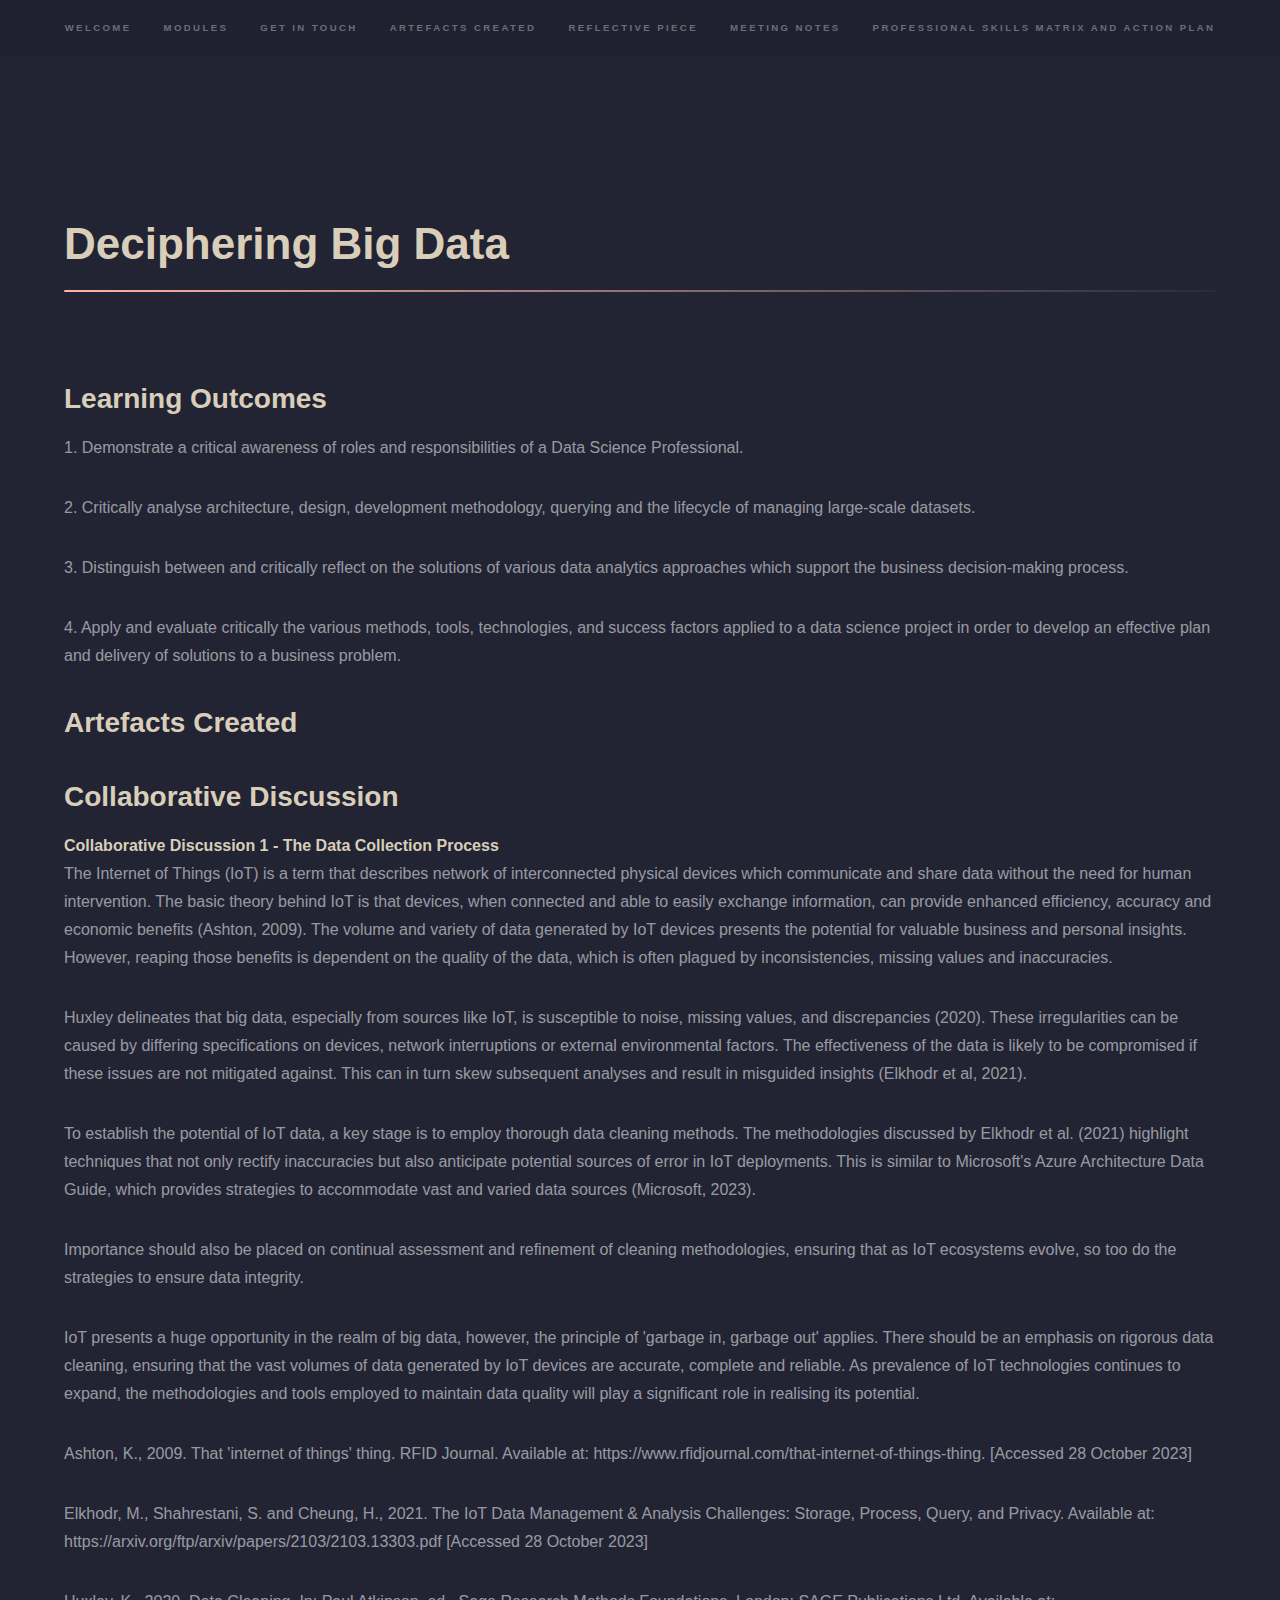
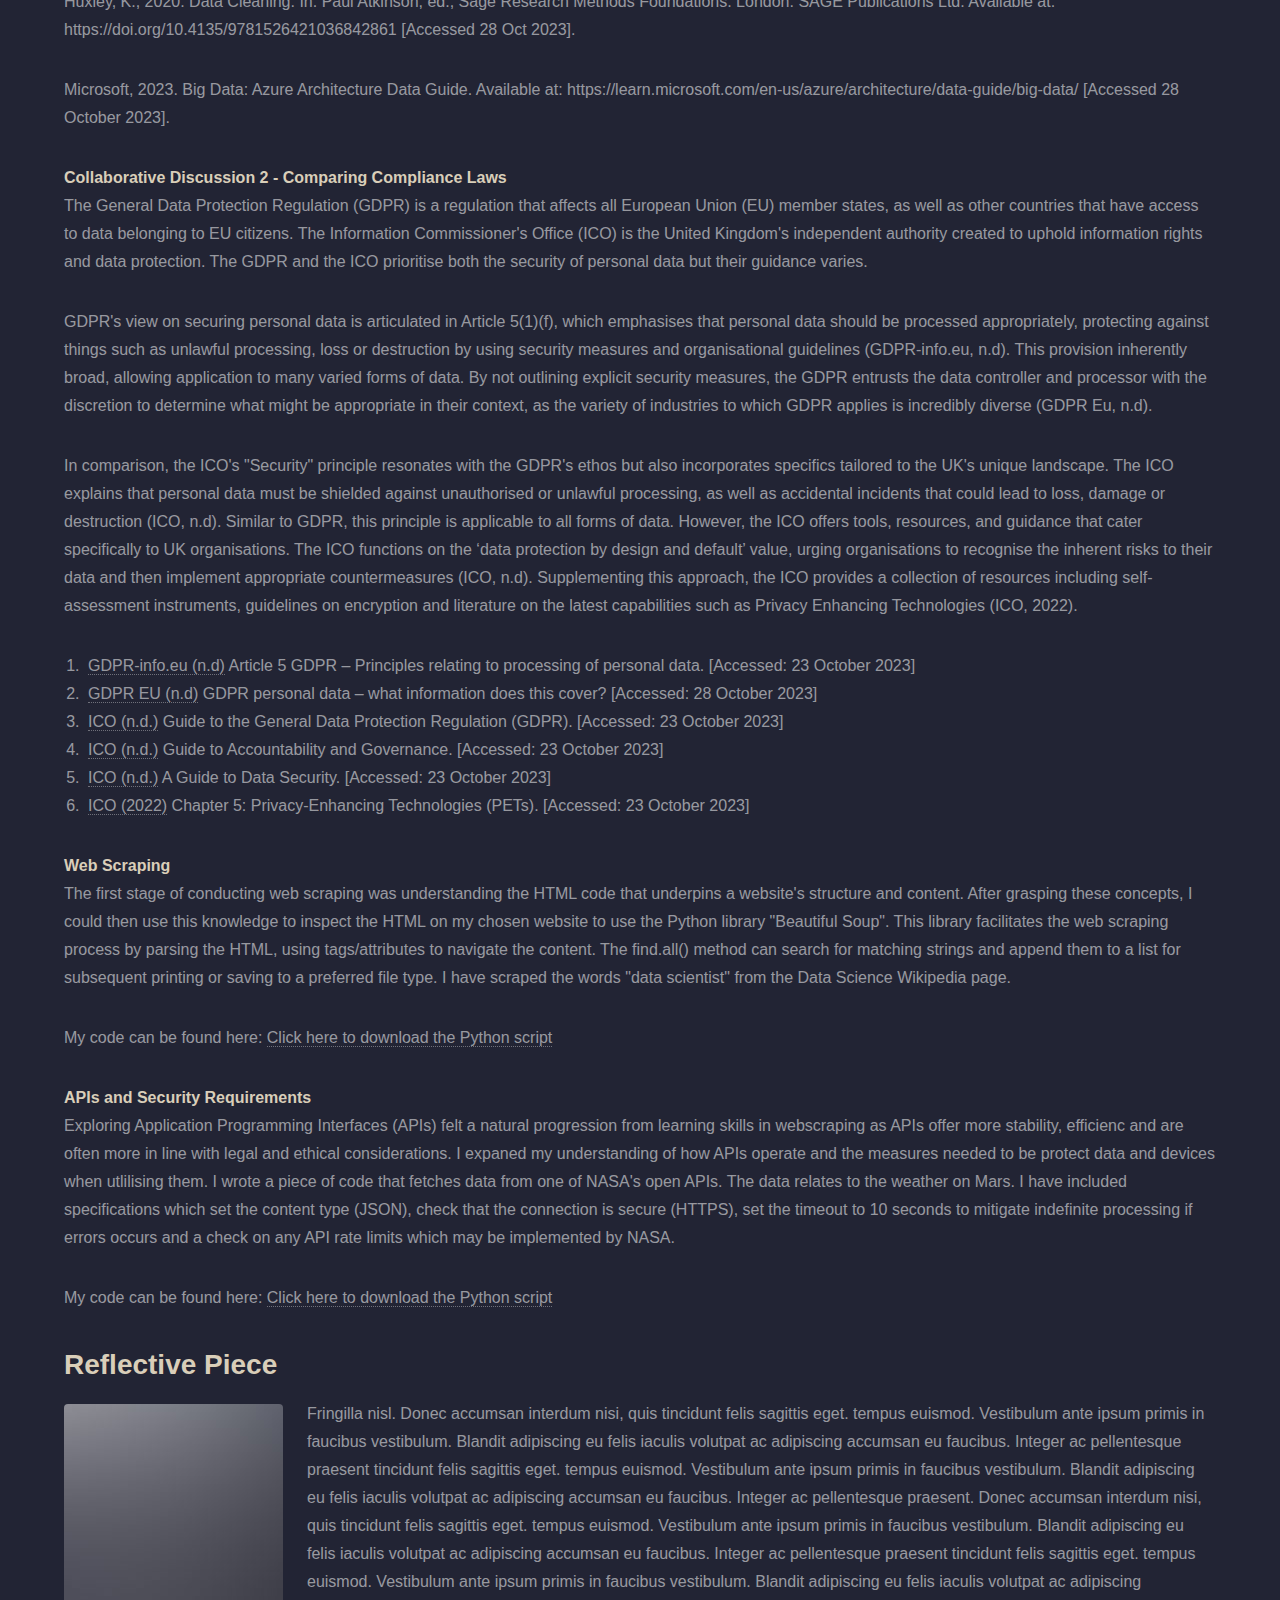
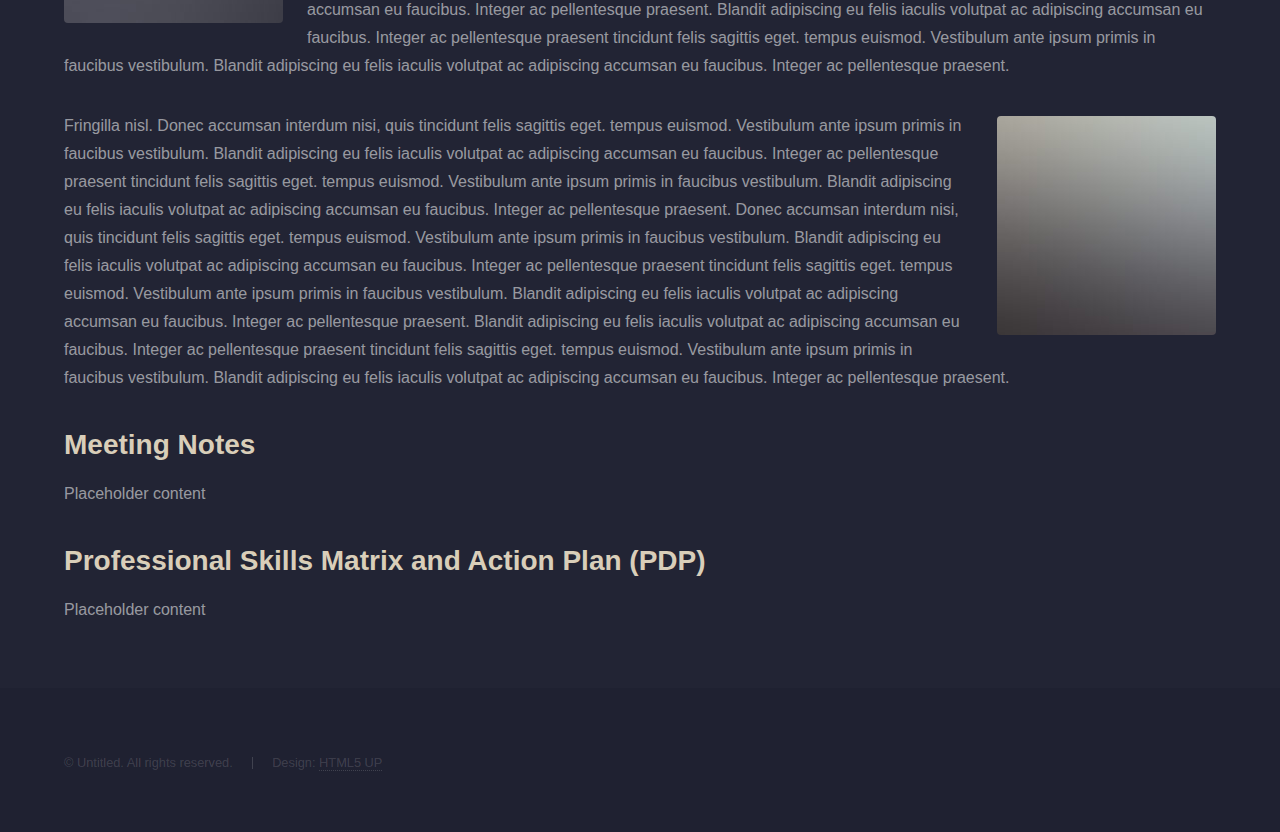
==== big_data.html @ d46609bc "Update big_data.html" ====
<!DOCTYPE HTML>
<html>
	<head>
		<title>Deciphering Big Data</title>
		<meta charset="utf-8" />
		<meta name="viewport" content="width=device-width, initial-scale=1, user-scalable=no" />
		<link rel="stylesheet" href="assets/css/main.css" />
		<noscript><link rel="stylesheet" href="assets/css/noscript.css" /></noscript>
	</head>
	<body class="is-preload">

		<!-- Header -->
			<header id="header">
				<a href="index.html" class="title">Lucy Ringwood</a>
				<nav>
					<ul>
						<li><a href="index.html">Home</a></li>
						<li><a href="big_data.html" class="active">Deciphering Big Data</a></li>
						
					</ul>
				</nav>
			</header>
		
		<!-- Sidebar -->
			<section id="sidebar">
				<div class="inner">
					<nav>
						<ul>
							<li><a href="index.html">Welcome</a></li>
							<li><a href="index.html#one">Modules</a></li>
							<li><a href="index.html#three">Get in touch</a></li>
                           				<li><a href="#artefacts">Artefacts Created</a></li>
                            				<li><a href="#reflection">Reflective Piece</a></li>
                            				<li><a href="#meetings">Meeting Notes</a></li>
                            				<li><a href="#skills_matrix">Professional Skills Matrix and Action Plan</a></li>
						</ul>
					</nav>
				</div>
			</section>

		<!-- Wrapper -->
			<div id="wrapper">

				<!-- Main -->
					<section id="main" class="wrapper">
						<div class="inner">
							<h1 class="major">Deciphering Big Data</h1>
							<img src="data_pro.jpg" alt="" data-position="center center" />
							<h2> Learning Outcomes </h2>
							<p> 1. Demonstrate a critical awareness of roles and responsibilities of a Data Science Professional.</p>
							<p> 2. Critically analyse architecture, design, development methodology, querying and the lifecycle of managing large-scale datasets.</p>
							<p> 3. Distinguish between and critically reflect on the solutions of various data analytics approaches which support the business decision-making process.</p>
							<p> 4. Apply and evaluate critically the various methods, tools, technologies, and success factors applied to a data science project in order to develop an effective plan and delivery of solutions to a business problem.</p>
							
                            <!-- Artefacts Created -->
                            <section id="artefacts">
                                <h2 class="major">Artefacts Created</h2>
                                <p></p>
                            </section>

                            <!-- Collaborative Discussion -->
                            <section id="discussion">
                                <h2 class="major">Collaborative Discussion</h2>
                                <b class="major">Collaborative Discussion 1 - The Data Collection Process</b>
				<p> The Internet of Things (IoT) is a term that describes network of interconnected physical devices which communicate and share data without the need for human intervention. The basic theory behind IoT is that devices, when connected and able to easily exchange information, can provide enhanced efficiency, accuracy and economic benefits (Ashton, 2009). The volume and variety of data generated by IoT devices presents the potential for valuable business and personal insights. However, reaping those benefits is dependent on the quality of the data, which is often plagued by inconsistencies, missing values and inaccuracies. </p>

<p> Huxley delineates that big data, especially from sources like IoT, is susceptible to noise, missing values, and discrepancies (2020). These irregularities can be caused by differing specifications on devices, network interruptions or external environmental factors. The effectiveness of the data is likely to be compromised if these issues are not mitigated against. This can in turn skew subsequent analyses and result in misguided insights (Elkhodr et al, 2021). </p>

<p> To establish the potential of IoT data, a key stage is to employ thorough data cleaning methods. The methodologies discussed by Elkhodr et al. (2021) highlight techniques that not only rectify inaccuracies but also anticipate potential sources of error in IoT deployments. This is similar to Microsoft's Azure Architecture Data Guide, which provides strategies to accommodate vast and varied data sources (Microsoft, 2023). </p>

<p> Importance should also be placed on continual assessment and refinement of cleaning methodologies, ensuring that as IoT ecosystems evolve, so too do the strategies to ensure data integrity. </p>

<p> IoT presents a huge opportunity in the realm of big data, however, the principle of 'garbage in, garbage out' applies. There should be an emphasis on rigorous data cleaning, ensuring that the vast volumes of data generated by IoT devices are accurate, complete and reliable. As prevalence of IoT technologies continues to expand, the methodologies and tools employed to maintain data quality will play a significant role in realising its potential. </p>
<p> Ashton, K., 2009. That 'internet of things' thing. RFID Journal. Available at: https://www.rfidjournal.com/that-internet-of-things-thing. [Accessed 28 October 2023] </p>

<p> Elkhodr, M., Shahrestani, S. and Cheung, H., 2021. The IoT Data Management & Analysis Challenges: Storage, Process, Query, and Privacy. Available at: https://arxiv.org/ftp/arxiv/papers/2103/2103.13303.pdf  [Accessed 28 October 2023] </p>

<p> Huxley, K., 2020. Data Cleaning. In: Paul Atkinson, ed., Sage Research Methods Foundations. London: SAGE Publications Ltd. Available at: https://doi.org/10.4135/9781526421036842861 [Accessed 28 Oct 2023]. </p>

<p> Microsoft, 2023. Big Data: Azure Architecture Data Guide. Available at: https://learn.microsoft.com/en-us/azure/architecture/data-guide/big-data/  [Accessed 28 October 2023]. </p>


				    	
				<b class="major">Collaborative Discussion 2 - Comparing Compliance Laws</b>   
				    <p> The General Data Protection Regulation (GDPR) is a regulation that affects all European Union (EU) member states, as well as other countries that have access to data belonging to EU citizens. The Information Commissioner's Office (ICO) is the United Kingdom's independent authority created to uphold information rights and data protection. The GDPR and the ICO prioritise both the security of personal data but their guidance varies. </p>
					<p> GDPR's view on securing personal data is articulated in Article 5(1)(f), which emphasises that personal data should be processed appropriately, protecting against things such as unlawful processing, loss or destruction by using security measures and organisational guidelines (GDPR-info.eu, n.d). This provision inherently broad, allowing application to many varied forms of data. By not outlining explicit security measures, the GDPR entrusts the data controller and processor with the discretion to determine what might be appropriate in their context, as the variety of industries to which GDPR applies is incredibly diverse (GDPR Eu, n.d). </p>
					<p> In comparison, the ICO's "Security" principle resonates with the GDPR's ethos but also incorporates specifics tailored to the UK's unique landscape. The ICO explains that personal data must be shielded against unauthorised or unlawful processing, as well as accidental incidents that could lead to loss, damage or destruction (ICO, n.d). Similar to GDPR, this principle is applicable to all forms of data. However, the ICO offers tools, resources, and guidance that cater specifically to UK organisations. The ICO functions on the ‘data protection by design and default’ value, urging organisations to recognise the inherent risks to their data and then implement appropriate countermeasures (ICO, n.d). Supplementing this approach, the ICO provides a collection of resources including self-assessment instruments, guidelines on encryption and literature on the latest capabilities such as Privacy Enhancing Technologies (ICO, 2022). </p>

<ol>
    <li><a href="https://gdpr-info.eu/art-5-gdpr/" target="_blank">GDPR-info.eu (n.d)</a> Article 5 GDPR – Principles relating to processing of personal data. [Accessed: 23 October 2023]</li>
    <li><a href="https://www.gdpreu.org/the-regulation/key-concepts/personal-data/" target="_blank">GDPR EU (n.d)</a> GDPR personal data – what information does this cover? [Accessed: 28 October 2023]</li>
    <li><a href="https://ico.org.uk/for-organisations/guide-to-data-protection/guide-to-the-general-data-protection-regulation-gdpr/" target="_blank">ICO (n.d.)</a> Guide to the General Data Protection Regulation (GDPR). [Accessed: 23 October 2023]</li>
    <li><a href="https://ico.org.uk/for-organisations/uk-gdpr-guidance-and-resources/accountability-and-governance/guide-to-accountability-and-governance/" target="_blank">ICO (n.d.)</a> Guide to Accountability and Governance. [Accessed: 23 October 2023]</li>
    <li><a href="https://ico.org.uk/for-organisations/uk-gdpr-guidance-and-resources/security/a-guide-to-data-security/" target="_blank">ICO (n.d.)</a> A Guide to Data Security. [Accessed: 23 October 2023]</li>
    <li><a href="https://ico.org.uk/media/about-the-ico/consultations/4021464/chapter-5-anonymisation-pets.pdf" target="_blank">ICO (2022)</a> Chapter 5: Privacy-Enhancing Technologies (PETs). [Accessed: 23 October 2023]</li>
</ol>

				<b class="major">Web Scraping</b>   
				    <p> The first stage of conducting web scraping was understanding the HTML code that underpins a website's structure and content. After grasping these concepts, I could then use this knowledge to inspect the HTML on my chosen website to use the Python library "Beautiful Soup". This library facilitates the  web scraping process by parsing the HTML, using tags/attributes to navigate the content. The find.all() method can search for matching strings and append them to a list for subsequent printing or saving to a preferred file type. I have scraped the words "data scientist" from the Data Science Wikipedia page.    </p>
                            	<p> My code can be found here: <a href="Web Scraping-Data Scientist.py" download>Click here to download the Python script</a> </p>	
				    
				    
				<b class="major">APIs and Security Requirements</b>   
				    <p> Exploring Application Programming Interfaces (APIs) felt a natural progression from learning skills in webscraping as APIs offer more stability, efficienc and are often more in line with legal and ethical considerations. I expaned my understanding of how APIs operate and the measures needed to be protect data and devices when utlilising them. I wrote a piece of code that fetches data from one of NASA's open APIs. The data relates to the weather on Mars. I have included specifications which set the content type (JSON), check that the connection is secure (HTTPS), set the timeout to 10 seconds to mitigate indefinite processing if errors occurs and a check on any API rate limits which may be implemented by NASA.  </p>
                            	<p> My code can be found here: <a href="NASA API.py" download>Click here to download the Python script</a> </p>	

			
			    </section>

                            <!-- Reflective Piece -->
                            <section id="reflection">
                                <h2 class="major">Reflective Piece</h2>
					<p><span class="image left"><img src="images/pic05.jpg" alt="" /></span>Fringilla nisl. Donec accumsan interdum nisi, quis tincidunt felis sagittis eget. tempus euismod. Vestibulum ante ipsum primis in faucibus vestibulum. Blandit adipiscing eu felis iaculis volutpat ac adipiscing accumsan eu faucibus. Integer ac pellentesque praesent tincidunt felis sagittis eget. tempus euismod. Vestibulum ante ipsum primis in faucibus vestibulum. Blandit adipiscing eu felis iaculis volutpat ac adipiscing accumsan eu faucibus. Integer ac pellentesque praesent. Donec accumsan interdum nisi, quis tincidunt felis sagittis eget. tempus euismod. Vestibulum ante ipsum primis in faucibus vestibulum. Blandit adipiscing eu felis iaculis volutpat ac adipiscing accumsan eu faucibus. Integer ac pellentesque praesent tincidunt felis sagittis eget. tempus euismod. Vestibulum ante ipsum primis in faucibus vestibulum. Blandit adipiscing eu felis iaculis volutpat ac adipiscing accumsan eu faucibus. Integer ac pellentesque praesent. Blandit adipiscing eu felis iaculis volutpat ac adipiscing accumsan eu faucibus. Integer ac pellentesque praesent tincidunt felis sagittis eget. tempus euismod. Vestibulum ante ipsum primis in faucibus vestibulum. Blandit adipiscing eu felis iaculis volutpat ac adipiscing accumsan eu faucibus. Integer ac pellentesque praesent.</p>
					<p><span class="image right"><img src="images/pic06.jpg" alt="" /></span>Fringilla nisl. Donec accumsan interdum nisi, quis tincidunt felis sagittis eget. tempus euismod. Vestibulum ante ipsum primis in faucibus vestibulum. Blandit adipiscing eu felis iaculis volutpat ac adipiscing accumsan eu faucibus. Integer ac pellentesque praesent tincidunt felis sagittis eget. tempus euismod. Vestibulum ante ipsum primis in faucibus vestibulum. Blandit adipiscing eu felis iaculis volutpat ac adipiscing accumsan eu faucibus. Integer ac pellentesque praesent. Donec accumsan interdum nisi, quis tincidunt felis sagittis eget. tempus euismod. Vestibulum ante ipsum primis in faucibus vestibulum. Blandit adipiscing eu felis iaculis volutpat ac adipiscing accumsan eu faucibus. Integer ac pellentesque praesent tincidunt felis sagittis eget. tempus euismod. Vestibulum ante ipsum primis in faucibus vestibulum. Blandit adipiscing eu felis iaculis volutpat ac adipiscing accumsan eu faucibus. Integer ac pellentesque praesent. Blandit adipiscing eu felis iaculis volutpat ac adipiscing accumsan eu faucibus. Integer ac pellentesque praesent tincidunt felis sagittis eget. tempus euismod. Vestibulum ante ipsum primis in faucibus vestibulum. Blandit adipiscing eu felis iaculis volutpat ac adipiscing accumsan eu faucibus. Integer ac pellentesque praesent.</p>
                            </section>

                            <!-- Meeting Notes -->
                            <section id="meetings">
                                <h2 class="major">Meeting Notes</h2>
                               <p>Placeholder content</p>
                            </section>

                            <!-- Professional Skills Matrix and Action Plan (PDP) -->
                            <section id="skills_matrix">
                                <h2 class="major">Professional Skills Matrix and Action Plan (PDP)</h2>
                                <p>Placeholder content</p>
                            </section>
                            
						</div>
					</section>
			</div>

		<!-- Footer -->
			<footer id="footer" class="wrapper alt">
				<div class="inner">
					<ul class="menu">
						<li>&copy; Untitled. All rights reserved.</li><li>Design: <a href="http://html5up.net">HTML5 UP</a></li>
					</ul>
				</div>
			</footer>

		<!-- Scripts -->
			<script src="assets/js/jquery.min.js"></script>
			<script src="assets/js/jquery.scrollex.min.js"></script>
			<script src="assets/js/jquery.scrolly.min.js"></script>
			<script src="assets/js/browser.min.js"></script>
			<script src="assets/js/breakpoints.min.js"></script>
			<script src="assets/js/util.js"></script>
			<script src="assets/js/main.js"></script>

	</body>
</html>
---- assets/css/main.css ----
@import url(fontawesome-all.min.css);

/*
	Hyperspace by HTML5 UP
	html5up.net | @ajlkn
	Free for personal and commercial use under the CCA 3.0 license (html5up.net/license)
*/

html, body, div, span, applet, object,
iframe, h1, h2, h3, h4, h5, h6, p, blockquote,
pre, a, abbr, acronym, address, big, cite,
code, del, dfn, em, img, ins, kbd, q, s, samp,
small, strike, strong, sub, sup, tt, var, b,
u, i, center, dl, dt, dd, ol, ul, li, fieldset,
form, label, legend, table, caption, tbody,
tfoot, thead, tr, th, td, article, aside,
canvas, details, embed, figure, figcaption,
footer, header, hgroup, menu, nav, output, ruby,
section, summary, time, mark, audio, video {
	margin: 0;
	padding: 0;
	border: 0;
	font-size: 100%;
	font: inherit;
	vertical-align: baseline;}

article, aside, details, figcaption, figure,
footer, header, hgroup, menu, nav, section {
	display: block;}

body {
	line-height: 1;
}

ol, ul {
	list-style: none;
}

blockquote, q {
	quotes: none;
}

	blockquote:before, blockquote:after, q:before, q:after {
		content: '';
		content: none;
	}

table {
	border-collapse: collapse;
	border-spacing: 0;
}

body {
	-webkit-text-size-adjust: none;
}

mark {
	background-color: transparent;
	color: inherit;
}

input::-moz-focus-inner {
	border: 0;
	padding: 0;
}

input, select, textarea {
	-moz-appearance: none;
	-webkit-appearance: none;
	-ms-appearance: none;
	appearance: none;
}

/* Basic */

	@-ms-viewport {
		width: device-width;
	}

	body {
		-ms-overflow-style: scrollbar;
	}

	@media screen and (max-width: 480px) {

		html, body {
			min-width: 320px;
		}

	}

	html {
		box-sizing: border-box;
	}

	*, *:before, *:after {
		box-sizing: inherit;
	}

	body {
		background: #222434;
	}

		body.is-preload *, body.is-preload *:before, body.is-preload *:after {
			-moz-animation: none !important;
			-webkit-animation: none !important;
			-ms-animation: none !important;
			animation: none !important;
			-moz-transition: none !important;
			-webkit-transition: none !important;
			-ms-transition: none !important;
			transition: none !important;
		}

/* Type */

	body, input, select, textarea {
		color: rgba(255, 255, 255, 0.55);
		font-family: Arial, Helvetica, sans-serif;
		font-size: 16.5pt;
		font-weight: normal;
		line-height: 1.75;
	}

		@media screen and (max-width: 1680px) {

			body, input, select, textarea {
				font-size: 13pt;
			}

		}

		@media screen and (max-width: 1280px) {

			body, input, select, textarea {
				font-size: 12pt;
			}

		}

		@media screen and (max-width: 360px) {

			body, input, select, textarea {
				font-size: 11pt;
			}

		}

	a {
		-moz-transition: color 0.2s ease, border-bottom-color 0.2s ease;
		-webkit-transition: color 0.2s ease, border-bottom-color 0.2s ease;
		-ms-transition: color 0.2s ease, border-bottom-color 0.2s ease;
		transition: color 0.2s ease, border-bottom-color 0.2s ease;
		border-bottom: dotted 1px rgba(255, 255, 255, 0.35);
		color: inherit;
		text-decoration: none;
	}

		a:hover {
			border-bottom-color: transparent;
			color: #d9ceb9;
		}

	strong, b {
		color: #d9ceb9;
		font-weight: bold;
	}

	em, i {
		font-style: italic;
	}

	p {
		margin: 0 0 2em 0;
	}

	h1, h2, h3, h4, h5, h6 {
		color: #d9ceb9;
		font-weight: bold;
		line-height: 1.5;
		margin: 0 0 0.5em 0;
	}

		h1 a, h2 a, h3 a, h4 a, h5 a, h6 a {
			color: inherit;
			text-decoration: none;
		}

	h1 {
		font-size: 2.75em;
	}

		h1.major {
			margin: 0 0 1.3em 0;
			position: relative;
			padding-bottom: 0.35em;
		}

			h1.major:after {
				background-image: -moz-linear-gradient(to right, #ffb4a2, #272B3F);
				background-image: -webkit-linear-gradient(to right, #ffb4a2,  #272B3F);
				background-image: -ms-linear-gradient(to right, #ffb4a2,  #272B3F);
				background-image: linear-gradient(to right, #ffb4a2,  #272B3F);
				-moz-transition: max-width 0.2s ease;
				-webkit-transition: max-width 0.2s ease;
				-ms-transition: max-width 0.2s ease;
				transition: max-width 0.2s ease;
				border-radius: 0.2em;
				bottom: 0;
				content: '';
				height: 0.05em;
				position: absolute;
				right: 0;
				width: 100%;
			}

	h2 {
		font-size: 1.75em;
	}

	h3 {
		font-size: 1.1em;
	}

	h4 {
		font-size: 1em;
	}

	h5 {
		font-size: 0.8em;
	}

	h6 {
		font-size: 0.6em;
	}

	@media screen and (max-width: 736px) {

		h1 {
			font-size: 2em;
		}

		h2 {
			font-size: 1.25em;
		}

		h3 {
			font-size: 1em;
		}

		h4 {
			font-size: 0.8em;
		}

		h5 {
			font-size: 0.6em;
		}

		h6 {
			font-size: 0.6em;
		}

	}

	sub {
		font-size: 0.8em;
		position: relative;
		top: 0.5em;
	}

	sup {
		font-size: 0.8em;
		position: relative;
		top: -0.5em;
	}

	blockquote {
		border-left: solid 4px rgba(255, 255, 255, 0.15);
		font-style: italic;
		margin: 0 0 2em 0;
		padding: 0.5em 0 0.5em 2em;
	}

	code {
		background: rgba(255, 255, 255, 0.05);
		border-radius: 0.25em;
		border: solid 1px rgba(255, 255, 255, 0.15);
		font-family: "Courier New", monospace;
		font-size: 0.9em;
		margin: 0 0.25em;
		padding: 0.25em 0.65em;
	}

	pre {
		-webkit-overflow-scrolling: touch;
		font-family: "Courier New", monospace;
		font-size: 0.9em;
		margin: 0 0 2em 0;
	}

		pre code {
			display: block;
			line-height: 1.75em;
			padding: 1em 1.5em;
			overflow-x: auto;
		}

	hr {
		border: 0;
		border-bottom: solid 1px rgba(255, 255, 255, 0.15);
		margin: 2em 0;
	}

		hr.major {
			margin: 3em 0;
		}

	.align-left {
		text-align: left;
	}

	.align-center {
		text-align: center;
	}

	.align-right {
		text-align: right;
	}

/* Row */

	.row {
		display: flex;
		flex-wrap: wrap;
		box-sizing: border-box;
		align-items: stretch;
	}

		.row > * {
			box-sizing: border-box;
		}

		.row.gtr-uniform > * > :last-child {
			margin-bottom: 0;
		}

		.row.aln-left {
			justify-content: flex-start;
		}

		.row.aln-center {
			justify-content: center;
		}

		.row.aln-right {
			justify-content: flex-end;
		}

		.row.aln-top {
			align-items: flex-start;
		}

		.row.aln-middle {
			align-items: center;
		}

		.row.aln-bottom {
			align-items: flex-end;
		}

		.row > .imp {
			order: -1;
		}

		.row > .col-1 {
			width: 8.33333%;
		}

		.row > .off-1 {
			margin-left: 8.33333%;
		}

		.row > .col-2 {
			width: 16.66667%;
		}

		.row > .off-2 {
			margin-left: 16.66667%;
		}

		.row > .col-3 {
			width: 25%;
		}

		.row > .off-3 {
			margin-left: 25%;
		}

		.row > .col-4 {
			width: 33.33333%;
		}

		.row > .off-4 {
			margin-left: 33.33333%;
		}

		.row > .col-5 {
			width: 41.66667%;
		}

		.row > .off-5 {
			margin-left: 41.66667%;
		}

		.row > .col-6 {
			width: 50%;
		}

		.row > .off-6 {
			margin-left: 50%;
		}

		.row > .col-7 {
			width: 58.33333%;
		}

		.row > .off-7 {
			margin-left: 58.33333%;
		}

		.row > .col-8 {
			width: 66.66667%;
		}

		.row > .off-8 {
			margin-left: 66.66667%;
		}

		.row > .col-9 {
			width: 75%;
		}

		.row > .off-9 {
			margin-left: 75%;
		}

		.row > .col-10 {
			width: 83.33333%;
		}

		.row > .off-10 {
			margin-left: 83.33333%;
		}

		.row > .col-11 {
			width: 91.66667%;
		}

		.row > .off-11 {
			margin-left: 91.66667%;
		}

		.row > .col-12 {
			width: 100%;
		}

		.row > .off-12 {
			margin-left: 100%;
		}

		.row.gtr-0 {
			margin-top: 0;
			margin-left: 0em;
		}

			.row.gtr-0 > * {
				padding: 0 0 0 0em;
			}

			.row.gtr-0.gtr-uniform {
				margin-top: 0em;
			}

				.row.gtr-0.gtr-uniform > * {
					padding-top: 0em;
				}

		.row.gtr-25 {
			margin-top: 0;
			margin-left: -0.375em;
		}

			.row.gtr-25 > * {
				padding: 0 0 0 0.375em;
			}

			.row.gtr-25.gtr-uniform {
				margin-top: -0.375em;
			}

				.row.gtr-25.gtr-uniform > * {
					padding-top: 0.375em;
				}

		.row.gtr-50 {
			margin-top: 0;
			margin-left: -0.75em;
		}

			.row.gtr-50 > * {
				padding: 0 0 0 0.75em;
			}

			.row.gtr-50.gtr-uniform {
				margin-top: -0.75em;
			}

				.row.gtr-50.gtr-uniform > * {
					padding-top: 0.75em;
				}

		.row {
			margin-top: 0;
			margin-left: -1.5em;
		}

			.row > * {
				padding: 0 0 0 1.5em;
			}

			.row.gtr-uniform {
				margin-top: -1.5em;
			}

				.row.gtr-uniform > * {
					padding-top: 1.5em;
				}

		.row.gtr-150 {
			margin-top: 0;
			margin-left: -2.25em;
		}

			.row.gtr-150 > * {
				padding: 0 0 0 2.25em;
			}

			.row.gtr-150.gtr-uniform {
				margin-top: -2.25em;
			}

				.row.gtr-150.gtr-uniform > * {
					padding-top: 2.25em;
				}

		.row.gtr-200 {
			margin-top: 0;
			margin-left: -3em;
		}

			.row.gtr-200 > * {
				padding: 0 0 0 3em;
			}

			.row.gtr-200.gtr-uniform {
				margin-top: -3em;
			}

				.row.gtr-200.gtr-uniform > * {
					padding-top: 3em;
				}

		@media screen and (max-width: 1680px) {

			.row {
				display: flex;
				flex-wrap: wrap;
				box-sizing: border-box;
				align-items: stretch;
			}

				.row > * {
					box-sizing: border-box;
				}

				.row.gtr-uniform > * > :last-child {
					margin-bottom: 0;
				}

				.row.aln-left {
					justify-content: flex-start;
				}

				.row.aln-center {
					justify-content: center;
				}

				.row.aln-right {
					justify-content: flex-end;
				}

				.row.aln-top {
					align-items: flex-start;
				}

				.row.aln-middle {
					align-items: center;
				}

				.row.aln-bottom {
					align-items: flex-end;
				}

				.row > .imp-xlarge {
					order: -1;
				}

				.row > .col-1-xlarge {
					width: 8.33333%;
				}

				.row > .off-1-xlarge {
					margin-left: 8.33333%;
				}

				.row > .col-2-xlarge {
					width: 16.66667%;
				}

				.row > .off-2-xlarge {
					margin-left: 16.66667%;
				}

				.row > .col-3-xlarge {
					width: 25%;
				}

				.row > .off-3-xlarge {
					margin-left: 25%;
				}

				.row > .col-4-xlarge {
					width: 33.33333%;
				}

				.row > .off-4-xlarge {
					margin-left: 33.33333%;
				}

				.row > .col-5-xlarge {
					width: 41.66667%;
				}

				.row > .off-5-xlarge {
					margin-left: 41.66667%;
				}

				.row > .col-6-xlarge {
					width: 50%;
				}

				.row > .off-6-xlarge {
					margin-left: 50%;
				}

				.row > .col-7-xlarge {
					width: 58.33333%;
				}

				.row > .off-7-xlarge {
					margin-left: 58.33333%;
				}

				.row > .col-8-xlarge {
					width: 66.66667%;
				}

				.row > .off-8-xlarge {
					margin-left: 66.66667%;
				}

				.row > .col-9-xlarge {
					width: 75%;
				}

				.row > .off-9-xlarge {
					margin-left: 75%;
				}

				.row > .col-10-xlarge {
					width: 83.33333%;
				}

				.row > .off-10-xlarge {
					margin-left: 83.33333%;
				}

				.row > .col-11-xlarge {
					width: 91.66667%;
				}

				.row > .off-11-xlarge {
					margin-left: 91.66667%;
				}

				.row > .col-12-xlarge {
					width: 100%;
				}

				.row > .off-12-xlarge {
					margin-left: 100%;
				}

				.row.gtr-0 {
					margin-top: 0;
					margin-left: 0em;
				}

					.row.gtr-0 > * {
						padding: 0 0 0 0em;
					}

					.row.gtr-0.gtr-uniform {
						margin-top: 0em;
					}

						.row.gtr-0.gtr-uniform > * {
							padding-top: 0em;
						}

				.row.gtr-25 {
					margin-top: 0;
					margin-left: -0.375em;
				}

					.row.gtr-25 > * {
						padding: 0 0 0 0.375em;
					}

					.row.gtr-25.gtr-uniform {
						margin-top: -0.375em;
					}

						.row.gtr-25.gtr-uniform > * {
							padding-top: 0.375em;
						}

				.row.gtr-50 {
					margin-top: 0;
					margin-left: -0.75em;
				}

					.row.gtr-50 > * {
						padding: 0 0 0 0.75em;
					}

					.row.gtr-50.gtr-uniform {
						margin-top: -0.75em;
					}

						.row.gtr-50.gtr-uniform > * {
							padding-top: 0.75em;
						}

				.row {
					margin-top: 0;
					margin-left: -1.5em;
				}

					.row > * {
						padding: 0 0 0 1.5em;
					}

					.row.gtr-uniform {
						margin-top: -1.5em;
					}

						.row.gtr-uniform > * {
							padding-top: 1.5em;
						}

				.row.gtr-150 {
					margin-top: 0;
					margin-left: -2.25em;
				}

					.row.gtr-150 > * {
						padding: 0 0 0 2.25em;
					}

					.row.gtr-150.gtr-uniform {
						margin-top: -2.25em;
					}

						.row.gtr-150.gtr-uniform > * {
							padding-top: 2.25em;
						}

				.row.gtr-200 {
					margin-top: 0;
					margin-left: -3em;
				}

					.row.gtr-200 > * {
						padding: 0 0 0 3em;
					}

					.row.gtr-200.gtr-uniform {
						margin-top: -3em;
					}

						.row.gtr-200.gtr-uniform > * {
							padding-top: 3em;
						}

		}

		@media screen and (max-width: 1280px) {

			.row {
				display: flex;
				flex-wrap: wrap;
				box-sizing: border-box;
				align-items: stretch;
			}

				.row > * {
					box-sizing: border-box;
				}

				.row.gtr-uniform > * > :last-child {
					margin-bottom: 0;
				}

				.row.aln-left {
					justify-content: flex-start;
				}

				.row.aln-center {
					justify-content: center;
				}

				.row.aln-right {
					justify-content: flex-end;
				}

				.row.aln-top {
					align-items: flex-start;
				}

				.row.aln-middle {
					align-items: center;
				}

				.row.aln-bottom {
					align-items: flex-end;
				}

				.row > .imp-large {
					order: -1;
				}

				.row > .col-1-large {
					width: 8.33333%;
				}

				.row > .off-1-large {
					margin-left: 8.33333%;
				}

				.row > .col-2-large {
					width: 16.66667%;
				}

				.row > .off-2-large {
					margin-left: 16.66667%;
				}

				.row > .col-3-large {
					width: 25%;
				}

				.row > .off-3-large {
					margin-left: 25%;
				}

				.row > .col-4-large {
					width: 33.33333%;
				}

				.row > .off-4-large {
					margin-left: 33.33333%;
				}

				.row > .col-5-large {
					width: 41.66667%;
				}

				.row > .off-5-large {
					margin-left: 41.66667%;
				}

				.row > .col-6-large {
					width: 50%;
				}

				.row > .off-6-large {
					margin-left: 50%;
				}

				.row > .col-7-large {
					width: 58.33333%;
				}

				.row > .off-7-large {
					margin-left: 58.33333%;
				}

				.row > .col-8-large {
					width: 66.66667%;
				}

				.row > .off-8-large {
					margin-left: 66.66667%;
				}

				.row > .col-9-large {
					width: 75%;
				}

				.row > .off-9-large {
					margin-left: 75%;
				}

				.row > .col-10-large {
					width: 83.33333%;
				}

				.row > .off-10-large {
					margin-left: 83.33333%;
				}

				.row > .col-11-large {
					width: 91.66667%;
				}

				.row > .off-11-large {
					margin-left: 91.66667%;
				}

				.row > .col-12-large {
					width: 100%;
				}

				.row > .off-12-large {
					margin-left: 100%;
				}

				.row.gtr-0 {
					margin-top: 0;
					margin-left: 0em;
				}

					.row.gtr-0 > * {
						padding: 0 0 0 0em;
					}

					.row.gtr-0.gtr-uniform {
						margin-top: 0em;
					}

						.row.gtr-0.gtr-uniform > * {
							padding-top: 0em;
						}

				.row.gtr-25 {
					margin-top: 0;
					margin-left: -0.375em;
				}

					.row.gtr-25 > * {
						padding: 0 0 0 0.375em;
					}

					.row.gtr-25.gtr-uniform {
						margin-top: -0.375em;
					}

						.row.gtr-25.gtr-uniform > * {
							padding-top: 0.375em;
						}

				.row.gtr-50 {
					margin-top: 0;
					margin-left: -0.75em;
				}

					.row.gtr-50 > * {
						padding: 0 0 0 0.75em;
					}

					.row.gtr-50.gtr-uniform {
						margin-top: -0.75em;
					}

						.row.gtr-50.gtr-uniform > * {
							padding-top: 0.75em;
						}

				.row {
					margin-top: 0;
					margin-left: -1.5em;
				}

					.row > * {
						padding: 0 0 0 1.5em;
					}

					.row.gtr-uniform {
						margin-top: -1.5em;
					}

						.row.gtr-uniform > * {
							padding-top: 1.5em;
						}

				.row.gtr-150 {
					margin-top: 0;
					margin-left: -2.25em;
				}

					.row.gtr-150 > * {
						padding: 0 0 0 2.25em;
					}

					.row.gtr-150.gtr-uniform {
						margin-top: -2.25em;
					}

						.row.gtr-150.gtr-uniform > * {
							padding-top: 2.25em;
						}

				.row.gtr-200 {
					margin-top: 0;
					margin-left: -3em;
				}

					.row.gtr-200 > * {
						padding: 0 0 0 3em;
					}

					.row.gtr-200.gtr-uniform {
						margin-top: -3em;
					}

						.row.gtr-200.gtr-uniform > * {
							padding-top: 3em;
						}

		}

		@media screen and (max-width: 980px) {

			.row {
				display: flex;
				flex-wrap: wrap;
				box-sizing: border-box;
				align-items: stretch;
			}

				.row > * {
					box-sizing: border-box;
				}

				.row.gtr-uniform > * > :last-child {
					margin-bottom: 0;
				}

				.row.aln-left {
					justify-content: flex-start;
				}

				.row.aln-center {
					justify-content: center;
				}

				.row.aln-right {
					justify-content: flex-end;
				}

				.row.aln-top {
					align-items: flex-start;
				}

				.row.aln-middle {
					align-items: center;
				}

				.row.aln-bottom {
					align-items: flex-end;
				}

				.row > .imp-medium {
					order: -1;
				}

				.row > .col-1-medium {
					width: 8.33333%;
				}

				.row > .off-1-medium {
					margin-left: 8.33333%;
				}

				.row > .col-2-medium {
					width: 16.66667%;
				}

				.row > .off-2-medium {
					margin-left: 16.66667%;
				}

				.row > .col-3-medium {
					width: 25%;
				}

				.row > .off-3-medium {
					margin-left: 25%;
				}

				.row > .col-4-medium {
					width: 33.33333%;
				}

				.row > .off-4-medium {
					margin-left: 33.33333%;
				}

				.row > .col-5-medium {
					width: 41.66667%;
				}

				.row > .off-5-medium {
					margin-left: 41.66667%;
				}

				.row > .col-6-medium {
					width: 50%;
				}

				.row > .off-6-medium {
					margin-left: 50%;
				}

				.row > .col-7-medium {
					width: 58.33333%;
				}

				.row > .off-7-medium {
					margin-left: 58.33333%;
				}

				.row > .col-8-medium {
					width: 66.66667%;
				}

				.row > .off-8-medium {
					margin-left: 66.66667%;
				}

				.row > .col-9-medium {
					width: 75%;
				}

				.row > .off-9-medium {
					margin-left: 75%;
				}

				.row > .col-10-medium {
					width: 83.33333%;
				}

				.row > .off-10-medium {
					margin-left: 83.33333%;
				}

				.row > .col-11-medium {
					width: 91.66667%;
				}

				.row > .off-11-medium {
					margin-left: 91.66667%;
				}

				.row > .col-12-medium {
					width: 100%;
				}

				.row > .off-12-medium {
					margin-left: 100%;
				}

				.row.gtr-0 {
					margin-top: 0;
					margin-left: 0em;
				}

					.row.gtr-0 > * {
						padding: 0 0 0 0em;
					}

					.row.gtr-0.gtr-uniform {
						margin-top: 0em;
					}

						.row.gtr-0.gtr-uniform > * {
							padding-top: 0em;
						}

				.row.gtr-25 {
					margin-top: 0;
					margin-left: -0.375em;
				}

					.row.gtr-25 > * {
						padding: 0 0 0 0.375em;
					}

					.row.gtr-25.gtr-uniform {
						margin-top: -0.375em;
					}

						.row.gtr-25.gtr-uniform > * {
							padding-top: 0.375em;
						}

				.row.gtr-50 {
					margin-top: 0;
					margin-left: -0.75em;
				}

					.row.gtr-50 > * {
						padding: 0 0 0 0.75em;
					}

					.row.gtr-50.gtr-uniform {
						margin-top: -0.75em;
					}

						.row.gtr-50.gtr-uniform > * {
							padding-top: 0.75em;
						}

				.row {
					margin-top: 0;
					margin-left: -1.5em;
				}

					.row > * {
						padding: 0 0 0 1.5em;
					}

					.row.gtr-uniform {
						margin-top: -1.5em;
					}

						.row.gtr-uniform > * {
							padding-top: 1.5em;
						}

				.row.gtr-150 {
					margin-top: 0;
					margin-left: -2.25em;
				}

					.row.gtr-150 > * {
						padding: 0 0 0 2.25em;
					}

					.row.gtr-150.gtr-uniform {
						margin-top: -2.25em;
					}

						.row.gtr-150.gtr-uniform > * {
							padding-top: 2.25em;
						}

				.row.gtr-200 {
					margin-top: 0;
					margin-left: -3em;
				}

					.row.gtr-200 > * {
						padding: 0 0 0 3em;
					}

					.row.gtr-200.gtr-uniform {
						margin-top: -3em;
					}

						.row.gtr-200.gtr-uniform > * {
							padding-top: 3em;
						}

		}

		@media screen and (max-width: 736px) {

			.row {
				display: flex;
				flex-wrap: wrap;
				box-sizing: border-box;
				align-items: stretch;
			}

				.row > * {
					box-sizing: border-box;
				}

				.row.gtr-uniform > * > :last-child {
					margin-bottom: 0;
				}

				.row.aln-left {
					justify-content: flex-start;
				}

				.row.aln-center {
					justify-content: center;
				}

				.row.aln-right {
					justify-content: flex-end;
				}

				.row.aln-top {
					align-items: flex-start;
				}

				.row.aln-middle {
					align-items: center;
				}

				.row.aln-bottom {
					align-items: flex-end;
				}

				.row > .imp-small {
					order: -1;
				}

				.row > .col-1-small {
					width: 8.33333%;
				}

				.row > .off-1-small {
					margin-left: 8.33333%;
				}

				.row > .col-2-small {
					width: 16.66667%;
				}

				.row > .off-2-small {
					margin-left: 16.66667%;
				}

				.row > .col-3-small {
					width: 25%;
				}

				.row > .off-3-small {
					margin-left: 25%;
				}

				.row > .col-4-small {
					width: 33.33333%;
				}

				.row > .off-4-small {
					margin-left: 33.33333%;
				}

				.row > .col-5-small {
					width: 41.66667%;
				}

				.row > .off-5-small {
					margin-left: 41.66667%;
				}

				.row > .col-6-small {
					width: 50%;
				}

				.row > .off-6-small {
					margin-left: 50%;
				}

				.row > .col-7-small {
					width: 58.33333%;
				}

				.row > .off-7-small {
					margin-left: 58.33333%;
				}

				.row > .col-8-small {
					width: 66.66667%;
				}

				.row > .off-8-small {
					margin-left: 66.66667%;
				}

				.row > .col-9-small {
					width: 75%;
				}

				.row > .off-9-small {
					margin-left: 75%;
				}

				.row > .col-10-small {
					width: 83.33333%;
				}

				.row > .off-10-small {
					margin-left: 83.33333%;
				}

				.row > .col-11-small {
					width: 91.66667%;
				}

				.row > .off-11-small {
					margin-left: 91.66667%;
				}

				.row > .col-12-small {
					width: 100%;
				}

				.row > .off-12-small {
					margin-left: 100%;
				}

				.row.gtr-0 {
					margin-top: 0;
					margin-left: 0em;
				}

					.row.gtr-0 > * {
						padding: 0 0 0 0em;
					}

					.row.gtr-0.gtr-uniform {
						margin-top: 0em;
					}

						.row.gtr-0.gtr-uniform > * {
							padding-top: 0em;
						}

				.row.gtr-25 {
					margin-top: 0;
					margin-left: -0.375em;
				}

					.row.gtr-25 > * {
						padding: 0 0 0 0.375em;
					}

					.row.gtr-25.gtr-uniform {
						margin-top: -0.375em;
					}

						.row.gtr-25.gtr-uniform > * {
							padding-top: 0.375em;
						}

				.row.gtr-50 {
					margin-top: 0;
					margin-left: -0.75em;
				}

					.row.gtr-50 > * {
						padding: 0 0 0 0.75em;
					}

					.row.gtr-50.gtr-uniform {
						margin-top: -0.75em;
					}

						.row.gtr-50.gtr-uniform > * {
							padding-top: 0.75em;
						}

				.row {
					margin-top: 0;
					margin-left: -1.5em;
				}

					.row > * {
						padding: 0 0 0 1.5em;
					}

					.row.gtr-uniform {
						margin-top: -1.5em;
					}

						.row.gtr-uniform > * {
							padding-top: 1.5em;
						}

				.row.gtr-150 {
					margin-top: 0;
					margin-left: -2.25em;
				}

					.row.gtr-150 > * {
						padding: 0 0 0 2.25em;
					}

					.row.gtr-150.gtr-uniform {
						margin-top: -2.25em;
					}

						.row.gtr-150.gtr-uniform > * {
							padding-top: 2.25em;
						}

				.row.gtr-200 {
					margin-top: 0;
					margin-left: -3em;
				}

					.row.gtr-200 > * {
						padding: 0 0 0 3em;
					}

					.row.gtr-200.gtr-uniform {
						margin-top: -3em;
					}

						.row.gtr-200.gtr-uniform > * {
							padding-top: 3em;
						}

		}

		@media screen and (max-width: 480px) {

			.row {
				display: flex;
				flex-wrap: wrap;
				box-sizing: border-box;
				align-items: stretch;
			}

				.row > * {
					box-sizing: border-box;
				}

				.row.gtr-uniform > * > :last-child {
					margin-bottom: 0;
				}

				.row.aln-left {
					justify-content: flex-start;
				}

				.row.aln-center {
					justify-content: center;
				}

				.row.aln-right {
					justify-content: flex-end;
				}

				.row.aln-top {
					align-items: flex-start;
				}

				.row.aln-middle {
					align-items: center;
				}

				.row.aln-bottom {
					align-items: flex-end;
				}

				.row > .imp-xsmall {
					order: -1;
				}

				.row > .col-1-xsmall {
					width: 8.33333%;
				}

				.row > .off-1-xsmall {
					margin-left: 8.33333%;
				}

				.row > .col-2-xsmall {
					width: 16.66667%;
				}

				.row > .off-2-xsmall {
					margin-left: 16.66667%;
				}

				.row > .col-3-xsmall {
					width: 25%;
				}

				.row > .off-3-xsmall {
					margin-left: 25%;
				}

				.row > .col-4-xsmall {
					width: 33.33333%;
				}

				.row > .off-4-xsmall {
					margin-left: 33.33333%;
				}

				.row > .col-5-xsmall {
					width: 41.66667%;
				}

				.row > .off-5-xsmall {
					margin-left: 41.66667%;
				}

				.row > .col-6-xsmall {
					width: 50%;
				}

				.row > .off-6-xsmall {
					margin-left: 50%;
				}

				.row > .col-7-xsmall {
					width: 58.33333%;
				}

				.row > .off-7-xsmall {
					margin-left: 58.33333%;
				}

				.row > .col-8-xsmall {
					width: 66.66667%;
				}

				.row > .off-8-xsmall {
					margin-left: 66.66667%;
				}

				.row > .col-9-xsmall {
					width: 75%;
				}

				.row > .off-9-xsmall {
					margin-left: 75%;
				}

				.row > .col-10-xsmall {
					width: 83.33333%;
				}

				.row > .off-10-xsmall {
					margin-left: 83.33333%;
				}

				.row > .col-11-xsmall {
					width: 91.66667%;
				}

				.row > .off-11-xsmall {
					margin-left: 91.66667%;
				}

				.row > .col-12-xsmall {
					width: 100%;
				}

				.row > .off-12-xsmall {
					margin-left: 100%;
				}

				.row.gtr-0 {
					margin-top: 0;
					margin-left: 0em;
				}

					.row.gtr-0 > * {
						padding: 0 0 0 0em;
					}

					.row.gtr-0.gtr-uniform {
						margin-top: 0em;
					}

						.row.gtr-0.gtr-uniform > * {
							padding-top: 0em;
						}

				.row.gtr-25 {
					margin-top: 0;
					margin-left: -0.375em;
				}

					.row.gtr-25 > * {
						padding: 0 0 0 0.375em;
					}

					.row.gtr-25.gtr-uniform {
						margin-top: -0.375em;
					}

						.row.gtr-25.gtr-uniform > * {
							padding-top: 0.375em;
						}

				.row.gtr-50 {
					margin-top: 0;
					margin-left: -0.75em;
				}

					.row.gtr-50 > * {
						padding: 0 0 0 0.75em;
					}

					.row.gtr-50.gtr-uniform {
						margin-top: -0.75em;
					}

						.row.gtr-50.gtr-uniform > * {
							padding-top: 0.75em;
						}

				.row {
					margin-top: 0;
					margin-left: -1.5em;
				}

					.row > * {
						padding: 0 0 0 1.5em;
					}

					.row.gtr-uniform {
						margin-top: -1.5em;
					}

						.row.gtr-uniform > * {
							padding-top: 1.5em;
						}

				.row.gtr-150 {
					margin-top: 0;
					margin-left: -2.25em;
				}

					.row.gtr-150 > * {
						padding: 0 0 0 2.25em;
					}

					.row.gtr-150.gtr-uniform {
						margin-top: -2.25em;
					}

						.row.gtr-150.gtr-uniform > * {
							padding-top: 2.25em;
						}

				.row.gtr-200 {
					margin-top: 0;
					margin-left: -3em;
				}

					.row.gtr-200 > * {
						padding: 0 0 0 3em;
					}

					.row.gtr-200.gtr-uniform {
						margin-top: -3em;
					}

						.row.gtr-200.gtr-uniform > * {
							padding-top: 3em;
						}

		}

/* Box */

	.box {
		border-radius: 0.25em;
		border: solid 1px rgba(255, 255, 255, 0.15);
		margin-bottom: 2em;
		padding: 1.5em;
	}

		.box > :last-child,
		.box > :last-child > :last-child,
		.box > :last-child > :last-child > :last-child {
			margin-bottom: 0;
		}

		.box.alt {
			border: 0;
			border-radius: 0;
			padding: 0;
		}

/* Button */

	input[type="submit"],
	input[type="reset"],
	input[type="button"],
	button,
	.button {
		-moz-appearance: none;
		-webkit-appearance: none;
		-ms-appearance: none;
		appearance: none;
		-moz-transition: border-color 0.2s ease;
		-webkit-transition: border-color 0.2s ease;
		-ms-transition: border-color 0.2s ease;
		transition: border-color 0.2s ease;
		background-color: transparent;
		border: solid 1px !important;
		border-color: rgba(255, 255, 255, 0.15) !important;
		border-radius: 3em;
		color: #d9ceb9 !important;
		cursor: pointer;
		display: inline-block;
		font-size: 0.6em;
		font-weight: bold;
		height: calc(4.75em + 2px);
		letter-spacing: 0.25em;
		line-height: 4.75em;
		outline: 0;
		padding: 0 3.75em;
		position: relative;
		text-align: center;
		text-decoration: none;
		text-transform: uppercase;
		white-space: nowrap;
	}

		input[type="submit"]:after,
		input[type="reset"]:after,
		input[type="button"]:after,
		button:after,
		.button:after {
			-moz-transform: scale(0.25);
			-webkit-transform: scale(0.25);
			-ms-transform: scale(0.25);
			transform: scale(0.25);
			pointer-events: none;
			-moz-transition: opacity 0.2s ease, -moz-transform 0.2s ease;
			-webkit-transition: opacity 0.2s ease, -webkit-transform 0.2s ease;
			-ms-transition: opacity 0.2s ease, -ms-transform 0.2s ease;
			transition: opacity 0.2s ease, transform 0.2s ease;
			background: #d9ceb9;
			border-radius: 3em;
			content: '';
			height: 100%;
			left: 0;
			opacity: 0;
			position: absolute;
			top: 0;
			width: 100%;
		}

		input[type="submit"].icon:before,
		input[type="reset"].icon:before,
		input[type="button"].icon:before,
		button.icon:before,
		.button.icon:before {
			margin-right: 0.75em;
		}

		input[type="submit"].fit,
		input[type="reset"].fit,
		input[type="button"].fit,
		button.fit,
		.button.fit {
			width: 100%;
		}

		input[type="submit"].small,
		input[type="reset"].small,
		input[type="button"].small,
		button.small,
		.button.small {
			font-size: 0.4em;
		}

		input[type="submit"].large,
		input[type="reset"].large,
		input[type="button"].large,
		button.large,
		.button.large {
			font-size: 0.8em;
		}

		input[type="submit"].primary,
		input[type="reset"].primary,
		input[type="button"].primary,
		button.primary,
		.button.primary {
			background-color: #d9ceb9;
			color: #1f2131 !important;
		}

			input[type="submit"].primary:after,
			input[type="reset"].primary:after,
			input[type="button"].primary:after,
			button.primary:after,
			.button.primary:after {
				display: none;
			}

		input[type="submit"].disabled, input[type="submit"]:disabled,
		input[type="reset"].disabled,
		input[type="reset"]:disabled,
		input[type="button"].disabled,
		input[type="button"]:disabled,
		button.disabled,
		button:disabled,
		.button.disabled,
		.button:disabled {
			cursor: default;
			opacity: 0.5;
			pointer-events: none;
		}

		input[type="submit"]:hover,
		input[type="reset"]:hover,
		input[type="button"]:hover,
		button:hover,
		.button:hover {
			border-color: rgba(255, 255, 255, 0.55) !important;
		}

			input[type="submit"]:hover:after,
			input[type="reset"]:hover:after,
			input[type="button"]:hover:after,
			button:hover:after,
			.button:hover:after {
				opacity: 0.05;
				-moz-transform: scale(1);
				-webkit-transform: scale(1);
				-ms-transform: scale(1);
				transform: scale(1);
			}

			input[type="submit"]:hover:active,
			input[type="reset"]:hover:active,
			input[type="button"]:hover:active,
			button:hover:active,
			.button:hover:active {
				border-color: #d9ceb9 !important;
			}

				input[type="submit"]:hover:active:after,
				input[type="reset"]:hover:active:after,
				input[type="button"]:hover:active:after,
				button:hover:active:after,
				.button:hover:active:after {
					opacity: 0.1;
				}

/* Features */

	.features {
		display: -moz-flex;
		display: -webkit-flex;
		display: -ms-flex;
		display: flex;
		-moz-flex-wrap: wrap;
		-webkit-flex-wrap: wrap;
		-ms-flex-wrap: wrap;
		flex-wrap: wrap;
		border-radius: 0.25em;
		border: solid 1px rgba(255, 255, 255, 0.15);
		background: rgba(255, 255, 255, 0.05);
		margin: 0 0 2em 0;
	}

		.features section {
			padding: 3.5em 3em 1em 7em ;
			width: 50%;
			border-top: solid 1px rgba(255, 255, 255, 0.15);
			position: relative;
		}

			.features section:nth-child(-n + 2) {
				border-top-width: 0;
			}

			.features section:nth-child(2n) {
				border-left: solid 1px rgba(255, 255, 255, 0.15);
			}

			.features section .icon {
				-moz-transition: opacity 0.5s ease, -moz-transform 0.5s ease;
				-webkit-transition: opacity 0.5s ease, -webkit-transform 0.5s ease;
				-ms-transition: opacity 0.5s ease, -ms-transform 0.5s ease;
				transition: opacity 0.5s ease, transform 0.5s ease;
				-moz-transition-delay: 1s;
				-webkit-transition-delay: 1s;
				-ms-transition-delay: 1s;
				transition-delay: 1s;
				-moz-transform: scale(1);
				-webkit-transform: scale(1);
				-ms-transform: scale(1);
				transform: scale(1);
				position: absolute;
				left: 3em;
				top: 3em;
				opacity: 1;
			}

			.features section:nth-child(1) .icon {
				-moz-transition-delay: 0.15s;
				-webkit-transition-delay: 0.15s;
				-ms-transition-delay: 0.15s;
				transition-delay: 0.15s;
			}

			.features section:nth-child(2) .icon {
				-moz-transition-delay: 0.3s;
				-webkit-transition-delay: 0.3s;
				-ms-transition-delay: 0.3s;
				transition-delay: 0.3s;
			}

			.features section:nth-child(3) .icon {
				-moz-transition-delay: 0.45s;
				-webkit-transition-delay: 0.45s;
				-ms-transition-delay: 0.45s;
				transition-delay: 0.45s;
			}

			.features section:nth-child(4) .icon {
				-moz-transition-delay: 0.6s;
				-webkit-transition-delay: 0.6s;
				-ms-transition-delay: 0.6s;
				transition-delay: 0.6s;
			}

			.features section:nth-child(5) .icon {
				-moz-transition-delay: 0.75s;
				-webkit-transition-delay: 0.75s;
				-ms-transition-delay: 0.75s;
				transition-delay: 0.75s;
			}

			.features section:nth-child(6) .icon {
				-moz-transition-delay: 0.9s;
				-webkit-transition-delay: 0.9s;
				-ms-transition-delay: 0.9s;
				transition-delay: 0.9s;
			}

			.features section:nth-child(7) .icon {
				-moz-transition-delay: 1.05s;
				-webkit-transition-delay: 1.05s;
				-ms-transition-delay: 1.05s;
				transition-delay: 1.05s;
			}

			.features section:nth-child(8) .icon {
				-moz-transition-delay: 1.2s;
				-webkit-transition-delay: 1.2s;
				-ms-transition-delay: 1.2s;
				transition-delay: 1.2s;
			}

			.features section:nth-child(9) .icon {
				-moz-transition-delay: 1.35s;
				-webkit-transition-delay: 1.35s;
				-ms-transition-delay: 1.35s;
				transition-delay: 1.35s;
			}

			.features section:nth-child(10) .icon {
				-moz-transition-delay: 1.5s;
				-webkit-transition-delay: 1.5s;
				-ms-transition-delay: 1.5s;
				transition-delay: 1.5s;
			}

			.features section:nth-child(11) .icon {
				-moz-transition-delay: 1.65s;
				-webkit-transition-delay: 1.65s;
				-ms-transition-delay: 1.65s;
				transition-delay: 1.65s;
			}

			.features section:nth-child(12) .icon {
				-moz-transition-delay: 1.8s;
				-webkit-transition-delay: 1.8s;
				-ms-transition-delay: 1.8s;
				transition-delay: 1.8s;
			}

			.features section:nth-child(13) .icon {
				-moz-transition-delay: 1.95s;
				-webkit-transition-delay: 1.95s;
				-ms-transition-delay: 1.95s;
				transition-delay: 1.95s;
			}

			.features section:nth-child(14) .icon {
				-moz-transition-delay: 2.1s;
				-webkit-transition-delay: 2.1s;
				-ms-transition-delay: 2.1s;
				transition-delay: 2.1s;
			}

			.features section:nth-child(15) .icon {
				-moz-transition-delay: 2.25s;
				-webkit-transition-delay: 2.25s;
				-ms-transition-delay: 2.25s;
				transition-delay: 2.25s;
			}

			.features section:nth-child(16) .icon {
				-moz-transition-delay: 2.4s;
				-webkit-transition-delay: 2.4s;
				-ms-transition-delay: 2.4s;
				transition-delay: 2.4s;
			}

			.features section:nth-child(17) .icon {
				-moz-transition-delay: 2.55s;
				-webkit-transition-delay: 2.55s;
				-ms-transition-delay: 2.55s;
				transition-delay: 2.55s;
			}

			.features section:nth-child(18) .icon {
				-moz-transition-delay: 2.7s;
				-webkit-transition-delay: 2.7s;
				-ms-transition-delay: 2.7s;
				transition-delay: 2.7s;
			}

			.features section:nth-child(19) .icon {
				-moz-transition-delay: 2.85s;
				-webkit-transition-delay: 2.85s;
				-ms-transition-delay: 2.85s;
				transition-delay: 2.85s;
			}

			.features section:nth-child(20) .icon {
				-moz-transition-delay: 3s;
				-webkit-transition-delay: 3s;
				-ms-transition-delay: 3s;
				transition-delay: 3s;
			}

		.features.inactive section .icon {
			-moz-transform: scale(0.5);
			-webkit-transform: scale(0.5);
			-ms-transform: scale(0.5);
			transform: scale(0.5);
			opacity: 0;
		}

		@media screen and (max-width: 980px) {

			.features {
				display: block;
			}

				.features section {
					border-top-width: 1px !important;
					border-left-width: 0 !important;
					width: 100%;
				}

					.features section:first-child {
						border-top-width: 0 !important;
					}

		}

		@media screen and (max-width: 736px) {

			.features section {
				padding: 2.5em 1.5em 0.1em 5.5em ;
			}

				.features section .icon {
					left: 1.5em;
					top: 2em;
				}

		}

		@media screen and (max-width: 480px) {

			.features section {
				padding: 2em 1.5em 0.1em 1.5em ;
			}

				.features section .icon {
					left: 0;
					position: relative;
					top: 0;
				}

		}

/* Form */

	form {
		margin: 0 0 2em 0;
	}

		form > :last-child {
			margin-bottom: 0;
		}

		form > .fields {
			display: -moz-flex;
			display: -webkit-flex;
			display: -ms-flex;
			display: flex;
			-moz-flex-wrap: wrap;
			-webkit-flex-wrap: wrap;
			-ms-flex-wrap: wrap;
			flex-wrap: wrap;
			width: calc(100% + 3em);
			margin: -1.5em 0 2em -1.5em;
		}

			form > .fields > .field {
				-moz-flex-grow: 0;
				-webkit-flex-grow: 0;
				-ms-flex-grow: 0;
				flex-grow: 0;
				-moz-flex-shrink: 0;
				-webkit-flex-shrink: 0;
				-ms-flex-shrink: 0;
				flex-shrink: 0;
				padding: 1.5em 0 0 1.5em;
				width: calc(100% - 1.5em);
			}

				form > .fields > .field.half {
					width: calc(50% - 0.75em);
				}

				form > .fields > .field.third {
					width: calc(100%/3 - 0.5em);
				}

				form > .fields > .field.quarter {
					width: calc(25% - 0.375em);
				}

		@media screen and (max-width: 480px) {

			form > .fields {
				width: calc(100% + 3em);
				margin: -1.5em 0 2em -1.5em;
			}

				form > .fields > .field {
					padding: 1.5em 0 0 1.5em;
					width: calc(100% - 1.5em);
				}

					form > .fields > .field.half {
						width: calc(100% - 1.5em);
					}

					form > .fields > .field.third {
						width: calc(100% - 1.5em);
					}

					form > .fields > .field.quarter {
						width: calc(100% - 1.5em);
					}

		}

	label {
		color: #d9ceb9;
		font-weight: bold;
		line-height: 1.5;
		margin: 0 0 0.7em 0;
		display: block;
		font-size: 1.1em;
	}

	input[type="text"],
	input[type="password"],
	input[type="email"],
	input[type="tel"],
	select,
	textarea {
		-moz-appearance: none;
		-webkit-appearance: none;
		-ms-appearance: none;
		appearance: none;
		background: rgba(255, 255, 255, 0.05);
		border-radius: 0.25em;
		border: none;
		border: solid 1px rgba(255, 255, 255, 0.15);
		color: inherit;
		display: block;
		outline: 0;
		padding: 0 1em;
		text-decoration: none;
		width: 100%;
	}

		input[type="text"]:invalid,
		input[type="password"]:invalid,
		input[type="email"]:invalid,
		input[type="tel"]:invalid,
		select:invalid,
		textarea:invalid {
			box-shadow: none;
		}

		input[type="text"]:focus,
		input[type="password"]:focus,
		input[type="email"]:focus,
		input[type="tel"]:focus,
		select:focus,
		textarea:focus {
			border-color: #d9ceb9;
			box-shadow: 0 0 0 1px #d9ceb9;
		}

	select {
		background-image: url("data:image/svg+xml;charset=utf8,%3Csvg xmlns='http://www.w3.org/2000/svg' width='40' height='40' preserveAspectRatio='none' viewBox='0 0 40 40'%3E%3Cpath d='M9.4,12.3l10.4,10.4l10.4-10.4c0.2-0.2,0.5-0.4,0.9-0.4c0.3,0,0.6,0.1,0.9,0.4l3.3,3.3c0.2,0.2,0.4,0.5,0.4,0.9 c0,0.4-0.1,0.6-0.4,0.9L20.7,31.9c-0.2,0.2-0.5,0.4-0.9,0.4c-0.3,0-0.6-0.1-0.9-0.4L4.3,17.3c-0.2-0.2-0.4-0.5-0.4-0.9 c0-0.4,0.1-0.6,0.4-0.9l3.3-3.3c0.2-0.2,0.5-0.4,0.9-0.4S9.1,12.1,9.4,12.3z' fill='rgba(255, 255, 255, 0.15)' /%3E%3C/svg%3E");
		background-size: 1.25rem;
		background-repeat: no-repeat;
		background-position: calc(100% - 1rem) center;
		height: 2.75em;
		padding-right: 2.75em;
		text-overflow: ellipsis;
	}

		select option {
			color: #d9ceb9;
			background: #1f2131;
		}

		select:focus::-ms-value {
			background-color: transparent;
		}

		select::-ms-expand {
			display: none;
		}

	input[type="text"],
	input[type="password"],
	input[type="email"],
	select {
		height: 2.75em;
	}

	textarea {
		padding: 0.75em 1em;
	}

		body.is-ie textarea {
			min-height: 10em;
		}

	input[type="checkbox"],
	input[type="radio"] {
		-moz-appearance: none;
		-webkit-appearance: none;
		-ms-appearance: none;
		appearance: none;
		display: block;
		float: left;
		margin-right: -2em;
		opacity: 0;
		width: 1em;
		z-index: -1;
	}

		input[type="checkbox"] + label,
		input[type="radio"] + label {
			text-decoration: none;
			color: rgba(255, 255, 255, 0.55);
			cursor: pointer;
			display: inline-block;
			font-size: 1em;
			font-weight: normal;
			padding-left: 2.4em;
			padding-right: 0.75em;
			position: relative;
		}

			input[type="checkbox"] + label:before,
			input[type="radio"] + label:before {
				-moz-osx-font-smoothing: grayscale;
				-webkit-font-smoothing: antialiased;
				display: inline-block;
				font-style: normal;
				font-variant: normal;
				text-rendering: auto;
				line-height: 1;
				text-transform: none !important;
				font-family: 'Font Awesome 5 Free';
				font-weight: 900;
			}

			input[type="checkbox"] + label:before,
			input[type="radio"] + label:before {
				background: rgba(255, 255, 255, 0.05);
				border-radius: 0.25em;
				border: solid 1px rgba(255, 255, 255, 0.15);
				content: '';
				display: inline-block;
				font-size: 0.8em;
				height: 2.0625em;
				left: 0;
				line-height: 2.0625em;
				position: absolute;
				text-align: center;
				top: 0;
				width: 2.0625em;
			}

		input[type="checkbox"]:checked + label:before,
		input[type="radio"]:checked + label:before {
			background: #d9ceb9;
			border-color: #d9ceb9;
			color: #F08650;
			content: '\f00c';
		}

		input[type="checkbox"]:focus + label:before,
		input[type="radio"]:focus + label:before {
			border-color: #d9ceb9;
			box-shadow: 0 0 0 1px #d9ceb9;
		}

	input[type="checkbox"] + label:before {
		border-radius: 0.25em;
	}

	input[type="radio"] + label:before {
		border-radius: 100%;
	}

	::-webkit-input-placeholder {
		color: rgba(255, 255, 255, 0.35) !important;
		opacity: 1.0;
	}

	:-moz-placeholder {
		color: rgba(255, 255, 255, 0.35) !important;
		opacity: 1.0;
	}

	::-moz-placeholder {
		color: rgba(255, 255, 255, 0.35) !important;
		opacity: 1.0;
	}

	:-ms-input-placeholder {
		color: rgba(255, 255, 255, 0.35) !important;
		opacity: 1.0;
	}

/* Icon */

	.icon {
		text-decoration: none;
		border-bottom: none;
		position: relative;
	}

		.icon:before {
			-moz-osx-font-smoothing: grayscale;
			-webkit-font-smoothing: antialiased;
			display: inline-block;
			font-style: normal;
			font-variant: normal;
			text-rendering: auto;
			line-height: 1;
			text-transform: none !important;
			font-family: 'Font Awesome 5 Free';
			font-weight: 400;
		}

		.icon > .label {
			display: none;
		}

		.icon:before {
			line-height: inherit;
		}

		.icon.solid:before {
			font-weight: 900;
		}

		.icon.brands:before {
			font-family: 'Font Awesome 5 Brands';
		}

		.icon.major {
			width: 2.5em;
			height: 2.5em;
			display: block;
			background: #d9ceb9;
			border-radius: 100%;
			color: #1f2131;
			text-align: center;
			line-height: 2.5em;
			margin: 0 0 1.3em 0;
		}

			.icon.major:before {
				font-size: 1.25em;
			}

				.wrapper.style1 .icon.major:before {
					color: #ffb4a2;
				}

				.wrapper.style1-alt .icon.major:before {
					color: #BE4A5D;
				}

				.wrapper.style2 .icon.major:before {
					color: #BE4A5D;
				}

				.wrapper.style2-alt .icon.major:before {
					color: #BE4A5D;
				}

				.wrapper.style3 .icon.major:before {
					color: #BE4A5D;
				}

				.wrapper.style3-alt .icon.major:before {
					color: #BE4A5D5;
				}

/* Image */

	.image {
		border-radius: 0.25em;
		border: 0;
		display: inline-block;
		position: relative;
	}

		.image img {
			border-radius: 0.25em;
			display: block;
		}

		.image.left, .image.right {
			max-width: 40%;
		}

			.image.left img, .image.right img {
				width: 100%;
			}

		.image.left {
			float: left;
			margin: 0 1.5em 1em 0;
			top: 0.25em;
		}

		.image.right {
			float: right;
			margin: 0 0 1em 1.5em;
			top: 0.25em;
		}

		.image.fit {
			display: block;
			margin: 0 0 2em 0;
			width: 100%;
		}

			.image.fit img {
				width: 100%;
			}

		.image.main {
			display: block;
			margin: 0 0 3em 0;
			width: 100%;
		}

			.image.main img {
				width: 100%;
			}

/* List */

	ol {
		list-style: decimal;
		margin: 0 0 2em 0;
		padding-left: 1.25em;
	}

		ol li {
			padding-left: 0.25em;
		}

	ul {
		list-style: disc;
		margin: 0 0 2em 0;
		padding-left: 1em;
	}

		ul li {
			padding-left: 0.5em;
		}

		ul.alt {
			list-style: none;
			padding-left: 0;
		}

			ul.alt li {
				border-top: solid 1px rgba(255, 255, 255, 0.15);
				padding: 0.5em 0;
			}

				ul.alt li:first-child {
					border-top: 0;
					padding-top: 0;
				}

	dl {
		margin: 0 0 2em 0;
	}

		dl dt {
			display: block;
			font-weight: bold;
			margin: 0 0 1em 0;
		}

		dl dd {
			margin-left: 2em;
		}

/* Actions */

	ul.actions {
		display: -moz-flex;
		display: -webkit-flex;
		display: -ms-flex;
		display: flex;
		cursor: default;
		list-style: none;
		margin-left: -1em;
		padding-left: 0;
	}

		ul.actions li {
			padding: 0 0 0 1em;
			vertical-align: middle;
		}

		ul.actions.special {
			-moz-justify-content: center;
			-webkit-justify-content: center;
			-ms-justify-content: center;
			justify-content: center;
			width: 100%;
			margin-left: 0;
		}

			ul.actions.special li:first-child {
				padding-left: 0;
			}

		ul.actions.stacked {
			-moz-flex-direction: column;
			-webkit-flex-direction: column;
			-ms-flex-direction: column;
			flex-direction: column;
			margin-left: 0;
		}

			ul.actions.stacked li {
				padding: 1.3em 0 0 0;
			}

				ul.actions.stacked li:first-child {
					padding-top: 0;
				}

		ul.actions.fit {
			width: calc(100% + 1em);
		}

			ul.actions.fit li {
				-moz-flex-grow: 1;
				-webkit-flex-grow: 1;
				-ms-flex-grow: 1;
				flex-grow: 1;
				-moz-flex-shrink: 1;
				-webkit-flex-shrink: 1;
				-ms-flex-shrink: 1;
				flex-shrink: 1;
				width: 100%;
			}

				ul.actions.fit li > * {
					width: 100%;
				}

			ul.actions.fit.stacked {
				width: 100%;
			}

		@media screen and (max-width: 480px) {

			ul.actions:not(.fixed) {
				-moz-flex-direction: column;
				-webkit-flex-direction: column;
				-ms-flex-direction: column;
				flex-direction: column;
				margin-left: 0;
				width: 100% !important;
			}

				ul.actions:not(.fixed) li {
					-moz-flex-grow: 1;
					-webkit-flex-grow: 1;
					-ms-flex-grow: 1;
					flex-grow: 1;
					-moz-flex-shrink: 1;
					-webkit-flex-shrink: 1;
					-ms-flex-shrink: 1;
					flex-shrink: 1;
					padding: 1em 0 0 0;
					text-align: center;
					width: 100%;
				}

					ul.actions:not(.fixed) li > * {
						width: 100%;
					}

					ul.actions:not(.fixed) li:first-child {
						padding-top: 0;
					}

					ul.actions:not(.fixed) li input[type="submit"],
					ul.actions:not(.fixed) li input[type="reset"],
					ul.actions:not(.fixed) li input[type="button"],
					ul.actions:not(.fixed) li button,
					ul.actions:not(.fixed) li .button {
						width: 100%;
					}

						ul.actions:not(.fixed) li input[type="submit"].icon:before,
						ul.actions:not(.fixed) li input[type="reset"].icon:before,
						ul.actions:not(.fixed) li input[type="button"].icon:before,
						ul.actions:not(.fixed) li button.icon:before,
						ul.actions:not(.fixed) li .button.icon:before {
							margin-left: -0.5rem;
						}

		}

/* Contact */

	ul.contact {
		list-style: none;
		padding: 0;
	}

		ul.contact > li {
			padding: 0;
			margin: 1.5em 0 0 0;
		}

			ul.contact > li:first-child {
				margin-top: 0;
			}

/* Icons */

	ul.icons {
		cursor: default;
		list-style: none;
		padding-left: 0;
	}

		ul.icons li {
			display: inline-block;
			padding: 0 0.75em 0 0;
		}

			ul.icons li:last-child {
				padding-right: 0;
			}

			ul.icons li > a, ul.icons li > span {
				border: 0;
			}

				ul.icons li > a .label, ul.icons li > span .label {
					display: none;
				}

/* Menu */

	ul.menu {
		list-style: none;
		padding: 0;
	}

		ul.menu > li {
			border-left: solid 1px rgba(255, 255, 255, 0.15);
			display: inline-block;
			line-height: 1;
			margin-left: 1.5em;
			padding: 0 0 0 1.5em;
		}

			ul.menu > li:first-child {
				border-left: 0;
				margin: 0;
				padding-left: 0;
			}

		@media screen and (max-width: 480px) {

			ul.menu > li {
				border-left: 0;
				display: block;
				line-height: inherit;
				margin: 0.5em 0 0 0;
				padding-left: 0;
			}

		}

/* Section/Article */

	section.special, article.special {
		text-align: center;
	}

	header p {
		color: rgba(255, 255, 255, 0.35);
		position: relative;
		margin: 0 0 1.5em 0;
	}

	header h2 + p {
		font-size: 1.25em;
		margin-top: -1em;
		line-height: 1.5em;
	}

	header h3 + p {
		font-size: 1.1em;
		margin-top: -0.8em;
		line-height: 1.5em;
	}

	header h4 + p,
	header h5 + p,
	header h6 + p {
		font-size: 0.9em;
		margin-top: -0.6em;
		line-height: 1.5em;
	}

/* Split */

	.split {
		display: -moz-flex;
		display: -webkit-flex;
		display: -ms-flex;
		display: flex;
	}

		.split > * {
			width: calc(50% - 2.5em);
		}

		.split > :nth-child(2n - 1) {
			padding-right: 2.5em;
			border-right: solid 1px rgba(255, 255, 255, 0.15);
		}

		.split > :nth-child(2n) {
			padding-left: 2.5em;
		}

		.split.style1 > :nth-child(2n - 1) {
			width: calc(66.66666% - 2.5em);
		}

		.split.style1 > :nth-child(2n) {
			width: calc(33.33333% - 2.5em);
		}

		@media screen and (max-width: 1680px) {

			.split > * {
				width: calc(50% - 2em);
			}

			.split > :nth-child(2n - 1) {
				padding-right: 2em;
			}

			.split > :nth-child(2n) {
				padding-left: 2em;
			}

			.split.style1 > :nth-child(2n - 1) {
				width: calc(66.66666% - 2em);
			}

			.split.style1 > :nth-child(2n) {
				width: calc(33.33333% - 2em);
			}

		}

		@media screen and (max-width: 980px) {

			.split {
				display: block;
			}

				.split > * {
					border-top: solid 1px rgba(255, 255, 255, 0.15);
					margin: 4em 0 0 0;
					padding: 4em 0 0 0;
					width: 100% !important;
				}

				.split > :nth-child(2n - 1) {
					border-right: 0;
					padding-right: 0;
				}

				.split > :nth-child(2n) {
					padding-left: 0;
				}

				.split > :first-child {
					border-top: 0;
					margin-top: 0;
					padding-top: 0;
				}

		}

		@media screen and (max-width: 736px) {

			.split > * {
				margin: 3em 0 0 0;
				padding: 3em 0 0 0;
			}

		}

/* Spotlights */

	.spotlights > section {
		display: -moz-flex;
		display: -webkit-flex;
		display: -ms-flex;
		display: flex;
		-moz-flex-direction: row;
		-webkit-flex-direction: row;
		-ms-flex-direction: row;
		flex-direction: row;
		min-height: 22.5em;
	}

		body.is-ie .spotlights > section {
			min-height: 0;
		}

		.spotlights > section > .image {
			background-position: center center;
			background-size: cover;
			border-radius: 0;
			display: block;
			position: relative;
			width: 25em;
		}

			.spotlights > section > .image img {
				border-radius: 0;
				display: block;
			}

			.spotlights > section > .image:before {
				-moz-transition: opacity 1s ease;
				-webkit-transition: opacity 1s ease;
				-ms-transition: opacity 1s ease;
				transition: opacity 1s ease;
				background: rgba(49, 36, 80, 0.9);
				content: '';
				display: block;
				height: 100%;
				left: 0;
				opacity: 0;
				position: absolute;
				top: 0;
				width: 100%;
			}

		.spotlights > section > .content {
			padding: 4em 5em 2em 5em ;
			display: -moz-flex;
			display: -webkit-flex;
			display: -ms-flex;
			display: flex;
			-moz-flex-direction: column;
			-webkit-flex-direction: column;
			-ms-flex-direction: column;
			flex-direction: column;
			-moz-justify-content: center;
			-webkit-justify-content: center;
			-ms-justify-content: center;
			justify-content: center;
			width: 50em;
			-ms-flex: 1;
		}

			.spotlights > section > .content > .inner {
				-moz-transform: translateX(0) translateY(0);
				-webkit-transform: translateX(0) translateY(0);
				-ms-transform: translateX(0) translateY(0);
				transform: translateX(0) translateY(0);
				-moz-transition: opacity 1s ease, -moz-transform 1s ease;
				-webkit-transition: opacity 1s ease, -webkit-transform 1s ease;
				-ms-transition: opacity 1s ease, -ms-transform 1s ease;
				transition: opacity 1s ease, transform 1s ease;
				opacity: 1;
			}

		.spotlights > section:nth-child(2) {
			background-color: rgba(0, 0, 0, 0.05);
		}

		.spotlights > section:nth-child(3) {
			background-color: rgba(0, 0, 0, 0.1);
		}

		.spotlights > section.inactive > .image:before,
		body.is-preload .spotlights > section > .image:before {
			opacity: 1;
		}

		.spotlights > section.inactive > .content > .inner,
		body.is-preload .spotlights > section > .content > .inner {
			-moz-transform: translateX(-1em);
			-webkit-transform: translateX(-1em);
			-ms-transform: translateX(-1em);
			transform: translateX(-1em);
			opacity: 0;
		}

		@media screen and (max-width: 1680px) {

			.spotlights > section > .content {
				padding: 4em 4em 2em 4em ;
			}

		}

		@media screen and (max-width: 980px) {

			.spotlights > section {
				display: block;
			}

				.spotlights > section > .image {
					width: 100%;
					height: 50vh;
				}

				.spotlights > section > .content {
					width: 100%;
				}

				.spotlights > section.inactive > .content > .inner,
				body.is-preload .spotlights > section > .content > .inner {
					-moz-transform: translateY(1em);
					-webkit-transform: translateY(1em);
					-ms-transform: translateY(1em);
					transform: translateY(1em);
				}

		}

		@media screen and (max-width: 736px) {

			.spotlights > section > .image {
				height: 50vh;
				min-height: 15em;
			}

			.spotlights > section > .content {
				padding: 3em 2em 1em 2em ;
			}

		}

/* Table */

	.table-wrapper {
		-webkit-overflow-scrolling: touch;
		overflow-x: auto;
	}

	table {
		margin: 0 0 2em 0;
		width: 100%;
	}

		table tbody tr {
			border: solid 1px rgba(255, 255, 255, 0.15);
			border-left: 0;
			border-right: 0;
		}

			table tbody tr:nth-child(2n + 1) {
				background-color: rgba(255, 255, 255, 0.05);
			}

		table td {
			padding: 0.75em 0.75em;
		}

		table th {
			color: #d9ceb9;
			font-size: 1em;
			font-weight: bold;
			padding: 0 0.75em 0.75em 0.75em;
			text-align: left;
		}

		table thead {
			border-bottom: solid 2px rgba(255, 255, 255, 0.15);
		}

		table tfoot {
			border-top: solid 2px rgba(255, 255, 255, 0.15);
		}

		table.alt {
			border-collapse: separate;
		}

			table.alt tbody tr td {
				border: solid 1px rgba(255, 255, 255, 0.15);
				border-left-width: 0;
				border-top-width: 0;
			}

				table.alt tbody tr td:first-child {
					border-left-width: 1px;
				}

			table.alt tbody tr:first-child td {
				border-top-width: 1px;
			}

			table.alt thead {
				border-bottom: 0;
			}

			table.alt tfoot {
				border-top: 0;
			}

/* Wrapper */

	.wrapper {
		position: relative;
	}

		.wrapper > .inner {
			padding: 5em 5em 3em 5em ;
			max-width: 100%;
			width: 75em;
		}

			@media screen and (max-width: 1680px) {

				.wrapper > .inner {
					padding: 4em 4em 2em 4em ;
				}

			}

			@media screen and (max-width: 1280px) {

				.wrapper > .inner {
					width: 100%;
				}

			}

			@media screen and (max-width: 736px) {

				.wrapper > .inner {
					padding: 3em 2em 1em 2em ;
				}

			}

		.wrapper.alt {
			background-color: #1f2131;
		}

		.wrapper.style1 {
			background-image: src="images/bokeh.jpg" filter: contrast(0.8) brightness(0.5);;
			background-size: cover;;
		}

		.wrapper.style1-alt {
			background-color: #1f2131;
		}

		.wrapper.style2 {
			background-color: #272B3F;
		}

		.wrapper.style2-alt {
			background-color: #272B3F;
		}

		.wrapper.style3 {
			background-color: #272B3F;
		}

		.wrapper.style3-alt {
			background-color: #272B3F;
		}

		.wrapper.fullscreen {
			display: -moz-flex;
			display: -webkit-flex;
			display: -ms-flex;
			display: flex;
			-moz-flex-direction: column;
			-webkit-flex-direction: column;
			-ms-flex-direction: column;
			flex-direction: column;
			-moz-justify-content: center;
			-webkit-justify-content: center;
			-ms-justify-content: center;
			justify-content: center;
			min-height: 100vh;
		}

			body.is-ie .wrapper.fullscreen {
				height: 100vh;
			}

			@media screen and (max-width: 1280px) {

				.wrapper.fullscreen {
					min-height: calc(100vh - 2.5em);
				}

					body.is-ie .wrapper.fullscreen {
						height: calc(100vh - 2.5em);
					}

			}

			@media screen and (max-width: 736px) {

				.wrapper.fullscreen {
					padding: 2em 0;
					min-height: 0;
				}

					body.is-ie .wrapper.fullscreen {
						height: auto;
					}

			}

		.wrapper.fade-up > .inner {
			-moz-transform: translateY(0);
			-webkit-transform: translateY(0);
			-ms-transform: translateY(0);
			transform: translateY(0);
			-moz-transition: opacity 1s ease, -moz-transform 1s ease;
			-webkit-transition: opacity 1s ease, -webkit-transform 1s ease;
			-ms-transition: opacity 1s ease, -ms-transform 1s ease;
			transition: opacity 1s ease, transform 1s ease;
			opacity: 1.0;
		}

		.wrapper.fade-up.inactive > .inner,
		body.is-preload .wrapper.fade-up > .inner {
			opacity: 0;
			-moz-transform: translateY(1em);
			-webkit-transform: translateY(1em);
			-ms-transform: translateY(1em);
			transform: translateY(1em);
		}

		.wrapper.fade-down > .inner {
			-moz-transform: translateY(0);
			-webkit-transform: translateY(0);
			-ms-transform: translateY(0);
			transform: translateY(0);
			-moz-transition: opacity 1s ease, -moz-transform 1s ease;
			-webkit-transition: opacity 1s ease, -webkit-transform 1s ease;
			-ms-transition: opacity 1s ease, -ms-transform 1s ease;
			transition: opacity 1s ease, transform 1s ease;
			opacity: 1.0;
		}

		.wrapper.fade-down.inactive > .inner,
		body.is-preload .wrapper.fade-down > .inner {
			opacity: 0;
			-moz-transform: translateY(-1em);
			-webkit-transform: translateY(-1em);
			-ms-transform: translateY(-1em);
			transform: translateY(-1em);
		}

		.wrapper.fade > .inner {
			-moz-transition: opacity 1s ease;
			-webkit-transition: opacity 1s ease;
			-ms-transition: opacity 1s ease;
			transition: opacity 1s ease;
			opacity: 1.0;
		}

		.wrapper.fade.inactive > .inner,
		body.is-preload .wrapper.fade > .inner {
			opacity: 0;
		}

/* Header */

	#header {
		display: -moz-flex;
		display: -webkit-flex;
		display: -ms-flex;
		display: flex;
		background-color: #222434;
		cursor: default;
		padding: 1.75em 2em;
	}

		#header > .title {
			border: 0;
			color: #d9ceb9;
			display: block;
			font-size: 1.25em;
			font-weight: bold;
		}

		#header > nav {
			-moz-flex: 1;
			-webkit-flex: 1;
			-ms-flex: 1;
			flex: 1;
			text-align: right;
		}

			#header > nav > ul {
				margin: 0;
				padding: 0;
			}

				#header > nav > ul > li {
					display: inline-block;
					margin-left: 1.75em;
					padding: 0;
					vertical-align: middle;
				}

					#header > nav > ul > li:first-child {
						margin-left: 0;
					}

					#header > nav > ul > li a {
						border: 0;
						color: rgba(255, 255, 255, 0.35);
						display: inline-block;
						font-size: 0.6em;
						font-weight: bold;
						letter-spacing: 0.25em;
						text-transform: uppercase;
					}

						#header > nav > ul > li a:hover {
							color: rgba(255, 255, 255, 0.55);
						}

						#header > nav > ul > li a.active {
							color: #d9ceb9;
						}

		@media screen and (max-width: 736px) {

			#header {
				padding: 1em 2em;
			}

		}

		@media screen and (max-width: 480px) {

			#header {
				display: block;
				padding: 0 2em;
				text-align: left;
			}

				#header .title {
					font-size: 1.25em;
					padding: 1em 0;
				}

				#header > nav {
					border-top: solid 1px rgba(255, 255, 255, 0.15);
					text-align: inherit;
				}

					#header > nav > ul > li {
						margin-left: 1.5em;
					}

						#header > nav > ul > li a {
							height: 6em;
							line-height: 6em;
						}

		}

/* Wrapper (main) */

	#sidebar + #wrapper {
		margin-left: 18em;
	}

		@media screen and (max-width: 1280px) {

			#sidebar + #wrapper {
				margin-left: 0;
				padding-top: 3.5em;
			}

		}

		@media screen and (max-width: 736px) {

			#sidebar + #wrapper {
				padding-top: 0;
			}

		}

	#header + #wrapper > .wrapper > .inner {
		margin: 0 auto;
	}

/* Footer */

	#sidebar + #wrapper + #footer {
		margin-left: 18em;
	}

		@media screen and (max-width: 1280px) {

			#sidebar + #wrapper + #footer {
				margin-left: 0;
			}

		}

	#footer > .inner a {
		border-bottom-color: rgba(255, 255, 255, 0.15);
	}

		#footer > .inner a:hover {
			border-bottom-color: #222434;
		}

	#footer > .inner .menu {
		font-size: 0.8em;
		color: rgba(255, 255, 255, 0.15);
	}

	#header + #wrapper + #footer > .inner {
		margin: 0 auto;
	}

/* Sidebar */

	#sidebar {
		padding: 2.5em 2.5em 0.5em 2.5em ;
		background: #1f2131;
		cursor: default;
		height: 100vh;
		left: 0;
		overflow-x: hidden;
		overflow-y: auto;
		position: fixed;
		text-align: right;
		top: 0;
		width: 18em;
		z-index: 10000;
	}

		#sidebar > .inner {
			display: -moz-flex;
			display: -webkit-flex;
			display: -ms-flex;
			display: flex;
			-moz-flex-direction: column;
			-webkit-flex-direction: column;
			-ms-flex-direction: column;
			flex-direction: column;
			-moz-justify-content: center;
			-webkit-justify-content: center;
			-ms-justify-content: center;
			justify-content: center;
			-moz-transform: translateY(0);
			-webkit-transform: translateY(0);
			-ms-transform: translateY(0);
			transform: translateY(0);
			-moz-transition: opacity 1s ease;
			-webkit-transition: opacity 1s ease;
			-ms-transition: opacity 1s ease;
			transition: opacity 1s ease;
			min-height: 100%;
			opacity: 1;
			width: 100%;
		}

			body.is-ie #sidebar > .inner {
				height: 100%;
			}

		#sidebar nav > ul {
			list-style: none;
			padding: 0;
		}

			#sidebar nav > ul > li {
				-moz-transform: translateY(0);
				-webkit-transform: translateY(0);
				-ms-transform: translateY(0);
				transform: translateY(0);
				-moz-transition: opacity 0.15s ease, -moz-transform 0.75s ease;
				-webkit-transition: opacity 0.15s ease, -webkit-transform 0.75s ease;
				-ms-transition: opacity 0.15s ease, -ms-transform 0.75s ease;
				transition: opacity 0.15s ease, transform 0.75s ease;
				margin: 1.5em 0 0 0;
				opacity: 1;
				padding: 0;
				position: relative;
			}

				#sidebar nav > ul > li:first-child {
					margin: 0;
				}

				#sidebar nav > ul > li:nth-child(1) {
					-moz-transition-delay: 0.45s;
					-webkit-transition-delay: 0.45s;
					-ms-transition-delay: 0.45s;
					transition-delay: 0.45s;
				}

				#sidebar nav > ul > li:nth-child(2) {
					-moz-transition-delay: 0.65s;
					-webkit-transition-delay: 0.65s;
					-ms-transition-delay: 0.65s;
					transition-delay: 0.65s;
				}

				#sidebar nav > ul > li:nth-child(3) {
					-moz-transition-delay: 0.85s;
					-webkit-transition-delay: 0.85s;
					-ms-transition-delay: 0.85s;
					transition-delay: 0.85s;
				}

				#sidebar nav > ul > li:nth-child(4) {
					-moz-transition-delay: 1.05s;
					-webkit-transition-delay: 1.05s;
					-ms-transition-delay: 1.05s;
					transition-delay: 1.05s;
				}

				#sidebar nav > ul > li:nth-child(5) {
					-moz-transition-delay: 1.25s;
					-webkit-transition-delay: 1.25s;
					-ms-transition-delay: 1.25s;
					transition-delay: 1.25s;
				}

				#sidebar nav > ul > li:nth-child(6) {
					-moz-transition-delay: 1.45s;
					-webkit-transition-delay: 1.45s;
					-ms-transition-delay: 1.45s;
					transition-delay: 1.45s;
				}

				#sidebar nav > ul > li:nth-child(7) {
					-moz-transition-delay: 1.65s;
					-webkit-transition-delay: 1.65s;
					-ms-transition-delay: 1.65s;
					transition-delay: 1.65s;
				}

				#sidebar nav > ul > li:nth-child(8) {
					-moz-transition-delay: 1.85s;
					-webkit-transition-delay: 1.85s;
					-ms-transition-delay: 1.85s;
					transition-delay: 1.85s;
				}

				#sidebar nav > ul > li:nth-child(9) {
					-moz-transition-delay: 2.05s;
					-webkit-transition-delay: 2.05s;
					-ms-transition-delay: 2.05s;
					transition-delay: 2.05s;
				}

				#sidebar nav > ul > li:nth-child(10) {
					-moz-transition-delay: 2.25s;
					-webkit-transition-delay: 2.25s;
					-ms-transition-delay: 2.25s;
					transition-delay: 2.25s;
				}

				#sidebar nav > ul > li:nth-child(11) {
					-moz-transition-delay: 2.45s;
					-webkit-transition-delay: 2.45s;
					-ms-transition-delay: 2.45s;
					transition-delay: 2.45s;
				}

				#sidebar nav > ul > li:nth-child(12) {
					-moz-transition-delay: 2.65s;
					-webkit-transition-delay: 2.65s;
					-ms-transition-delay: 2.65s;
					transition-delay: 2.65s;
				}

				#sidebar nav > ul > li:nth-child(13) {
					-moz-transition-delay: 2.85s;
					-webkit-transition-delay: 2.85s;
					-ms-transition-delay: 2.85s;
					transition-delay: 2.85s;
				}

				#sidebar nav > ul > li:nth-child(14) {
					-moz-transition-delay: 3.05s;
					-webkit-transition-delay: 3.05s;
					-ms-transition-delay: 3.05s;
					transition-delay: 3.05s;
				}

				#sidebar nav > ul > li:nth-child(15) {
					-moz-transition-delay: 3.25s;
					-webkit-transition-delay: 3.25s;
					-ms-transition-delay: 3.25s;
					transition-delay: 3.25s;
				}

				#sidebar nav > ul > li:nth-child(16) {
					-moz-transition-delay: 3.45s;
					-webkit-transition-delay: 3.45s;
					-ms-transition-delay: 3.45s;
					transition-delay: 3.45s;
				}

				#sidebar nav > ul > li:nth-child(17) {
					-moz-transition-delay: 3.65s;
					-webkit-transition-delay: 3.65s;
					-ms-transition-delay: 3.65s;
					transition-delay: 3.65s;
				}

				#sidebar nav > ul > li:nth-child(18) {
					-moz-transition-delay: 3.85s;
					-webkit-transition-delay: 3.85s;
					-ms-transition-delay: 3.85s;
					transition-delay: 3.85s;
				}

				#sidebar nav > ul > li:nth-child(19) {
					-moz-transition-delay: 4.05s;
					-webkit-transition-delay: 4.05s;
					-ms-transition-delay: 4.05s;
					transition-delay: 4.05s;
				}

				#sidebar nav > ul > li:nth-child(20) {
					-moz-transition-delay: 4.25s;
					-webkit-transition-delay: 4.25s;
					-ms-transition-delay: 4.25s;
					transition-delay: 4.25s;
				}

		#sidebar nav a {
			-moz-transition: color 0.2s ease;
			-webkit-transition: color 0.2s ease;
			-ms-transition: color 0.2s ease;
			transition: color 0.2s ease;
			border: 0;
			color: rgba(255, 255, 255, 0.35);
			display: block;
			font-size: 0.6em;
			font-weight: bold;
			letter-spacing: 0.25em;
			line-height: 1.75;
			outline: 0;
			padding: 1.35em 0;
			position: relative;
			text-decoration: none;
			text-transform: uppercase;
		}

			#sidebar nav a:before, #sidebar nav a:after {
				border-radius: 0.2em;
				bottom: 0;
				content: '';
				height: 0.2em;
				position: absolute;
				right: 0;
				width: 100%;
			}

			#sidebar nav a:before {
				background: #1f2131;
			}

			#sidebar nav a:after {
				background-image: -moz-linear-gradient(to right, #BE4A5D, #F08650);
				background-image: -webkit-linear-gradient(to right, #BE4A5D, #F08650);
				background-image: -ms-linear-gradient(to right, #BE4A5D, #F08650);
				background-image: linear-gradient(to right, #BE4A5D, #F08650);
				-moz-transition: max-width 0.2s ease;
				-webkit-transition: max-width 0.2s ease;
				-ms-transition: max-width 0.2s ease;
				transition: max-width 0.2s ease;
				max-width: 0;
			}

			#sidebar nav a:hover {
				color: rgba(255, 255, 255, 0.55);
			}

			#sidebar nav a.active {
				color: #d9ceb9;
			}

				#sidebar nav a.active:after {
					max-width: 100%;
				}

		body.is-preload #sidebar > .inner {
			opacity: 0;
		}

		body.is-preload #sidebar nav ul li {
			-moz-transform: translateY(2em);
			-webkit-transform: translateY(2em);
			-ms-transform: translateY(2em);
			transform: translateY(2em);
			opacity: 0;
		}

		@media screen and (max-width: 1280px) {

			#sidebar {
				height: 3.5em;
				left: 0;
				line-height: 3.5em;
				overflow: hidden;
				padding: 0;
				text-align: center;
				top: 0;
				width: 100%;
			}

				#sidebar > .inner {
					-moz-flex-direction: row;
					-webkit-flex-direction: row;
					-ms-flex-direction: row;
					flex-direction: row;
					-moz-align-items: -moz-stretch;
					-webkit-align-items: -webkit-stretch;
					-ms-align-items: -ms-stretch;
					align-items: stretch;
					height: inherit;
					line-height: inherit;
				}

				#sidebar nav {
					height: inherit;
					line-height: inherit;
				}

					#sidebar nav ul {
						display: -moz-flex;
						display: -webkit-flex;
						display: -ms-flex;
						display: flex;
						height: inherit;
						line-height: inherit;
						margin: 0;
					}

						#sidebar nav ul li {
							display: block;
							height: inherit;
							line-height: inherit;
							margin: 0 0 0 2em;
							padding: 0;
						}

					#sidebar nav a {
						height: inherit;
						line-height: inherit;
						padding: 0;
					}

						#sidebar nav a:after {
							background-image: none;
							background-color: #F08650;
						}

		}

		@media screen and (max-width: 736px) {

			#sidebar {
				display: none;
			}

		}

/* Intro */

	#intro {
		background-attachment: fixed;
		background-image: url("images/backgroundv2.2.jpg");
		background-position: top right;
		background-repeat: no-repeat;
		background-size: 100% 100%;
	}

		#intro p {
			font-size: 1.25em;
		}

			@media screen and (max-width: 980px) {

				#intro p br {
					display: none;
				}

			}

			@media screen and (max-width: 736px) {

				#intro p {
					font-size: 1em;
				}

			}

		@media screen and (max-width: 1280px) {

			#intro {
				background-attachment: scroll;
			}

		}
---- assets/css/noscript.css ----
/*
	Hyperspace by HTML5 UP
	html5up.net | @ajlkn
	Free for personal and commercial use under the CCA 3.0 license (html5up.net/license)
*/

/* Spotlights */

	.spotlights > section > .image:before {
		opacity: 0 !important;
	}

	.spotlights > section > .content > .inner {
		-moz-transform: none !important;
		-webkit-transform: none !important;
		-ms-transform: none !important;
		transform: none !important;
		opacity: 1 !important;
	}

/* Wrapper */

	.wrapper > .inner {
		opacity: 1 !important;
		-moz-transform: none !important;
		-webkit-transform: none !important;
		-ms-transform: none !important;
		transform: none !important;
	}

/* Sidebar */

	#sidebar > .inner {
		opacity: 1 !important;
	}

	#sidebar nav > ul > li {
		-moz-transform: none !important;
		-webkit-transform: none !important;
		-ms-transform: none !important;
		transform: none !important;
		opacity: 1 !important;
	}
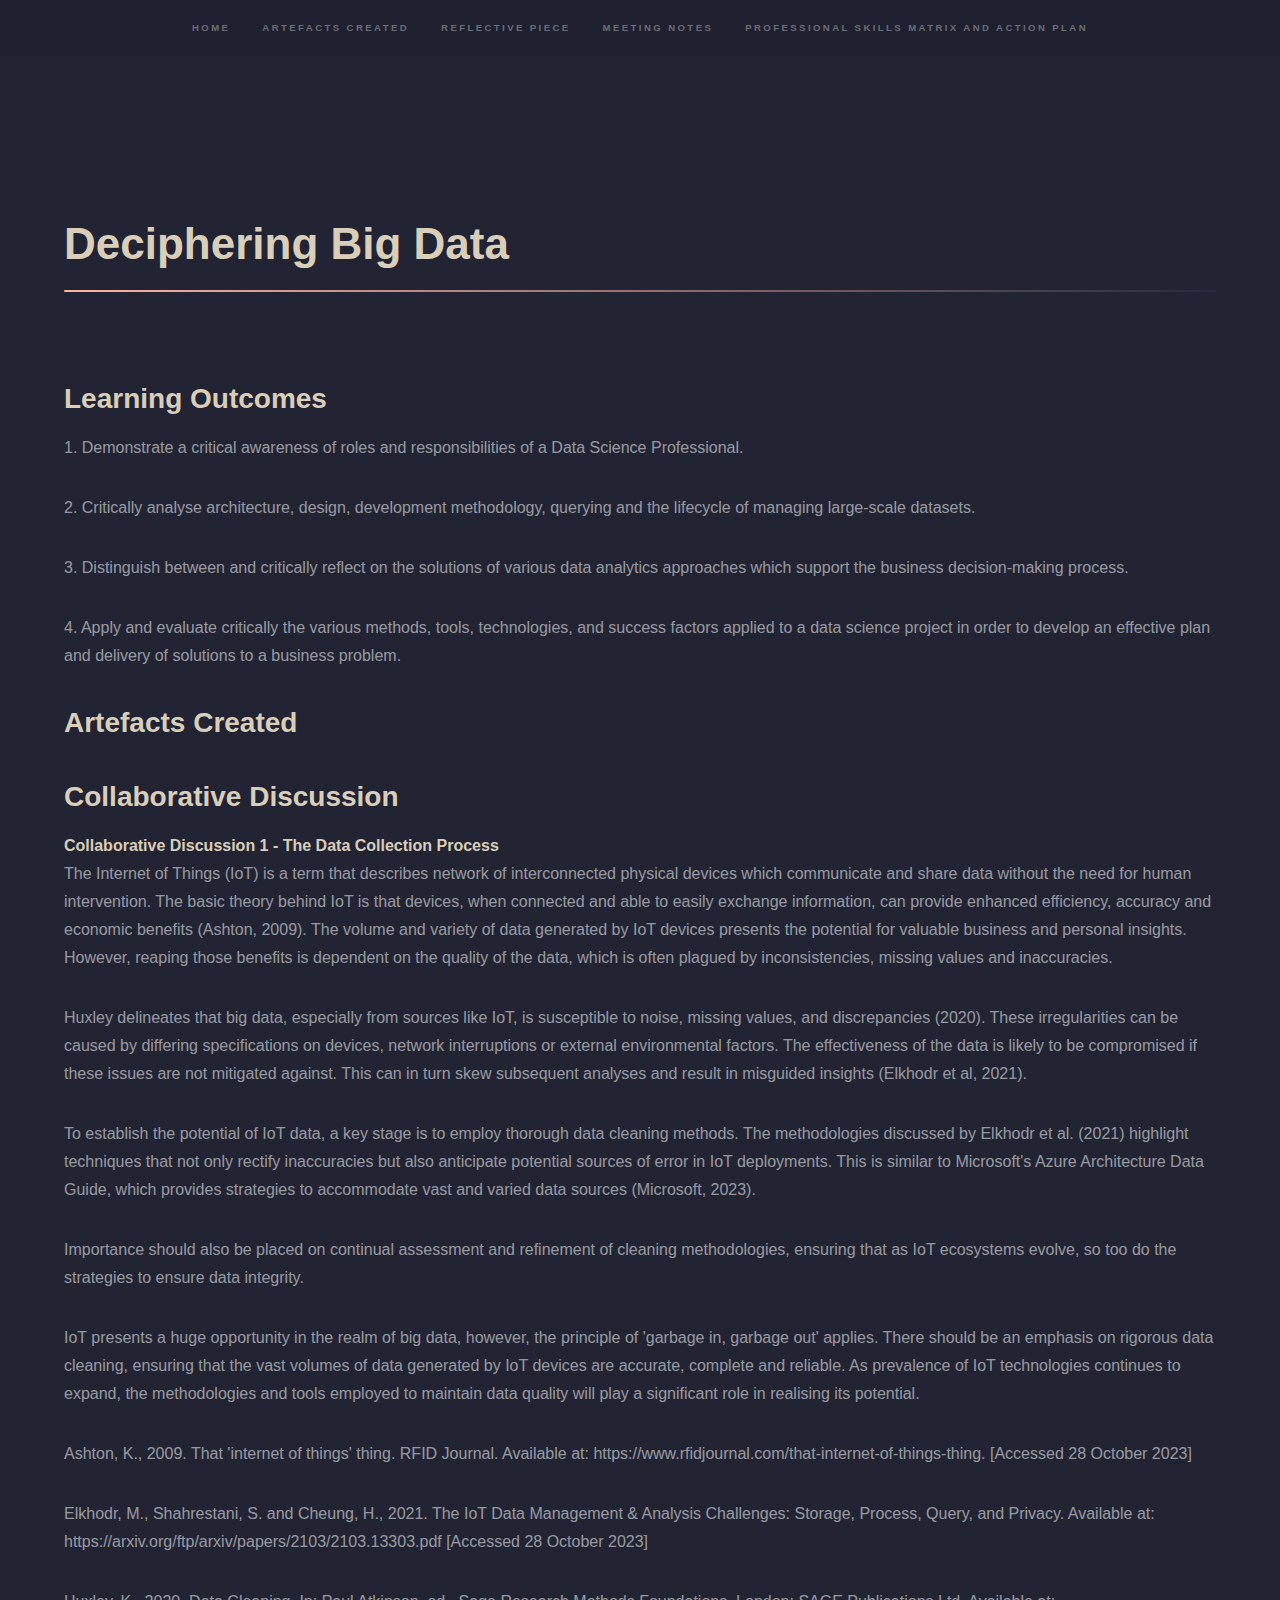
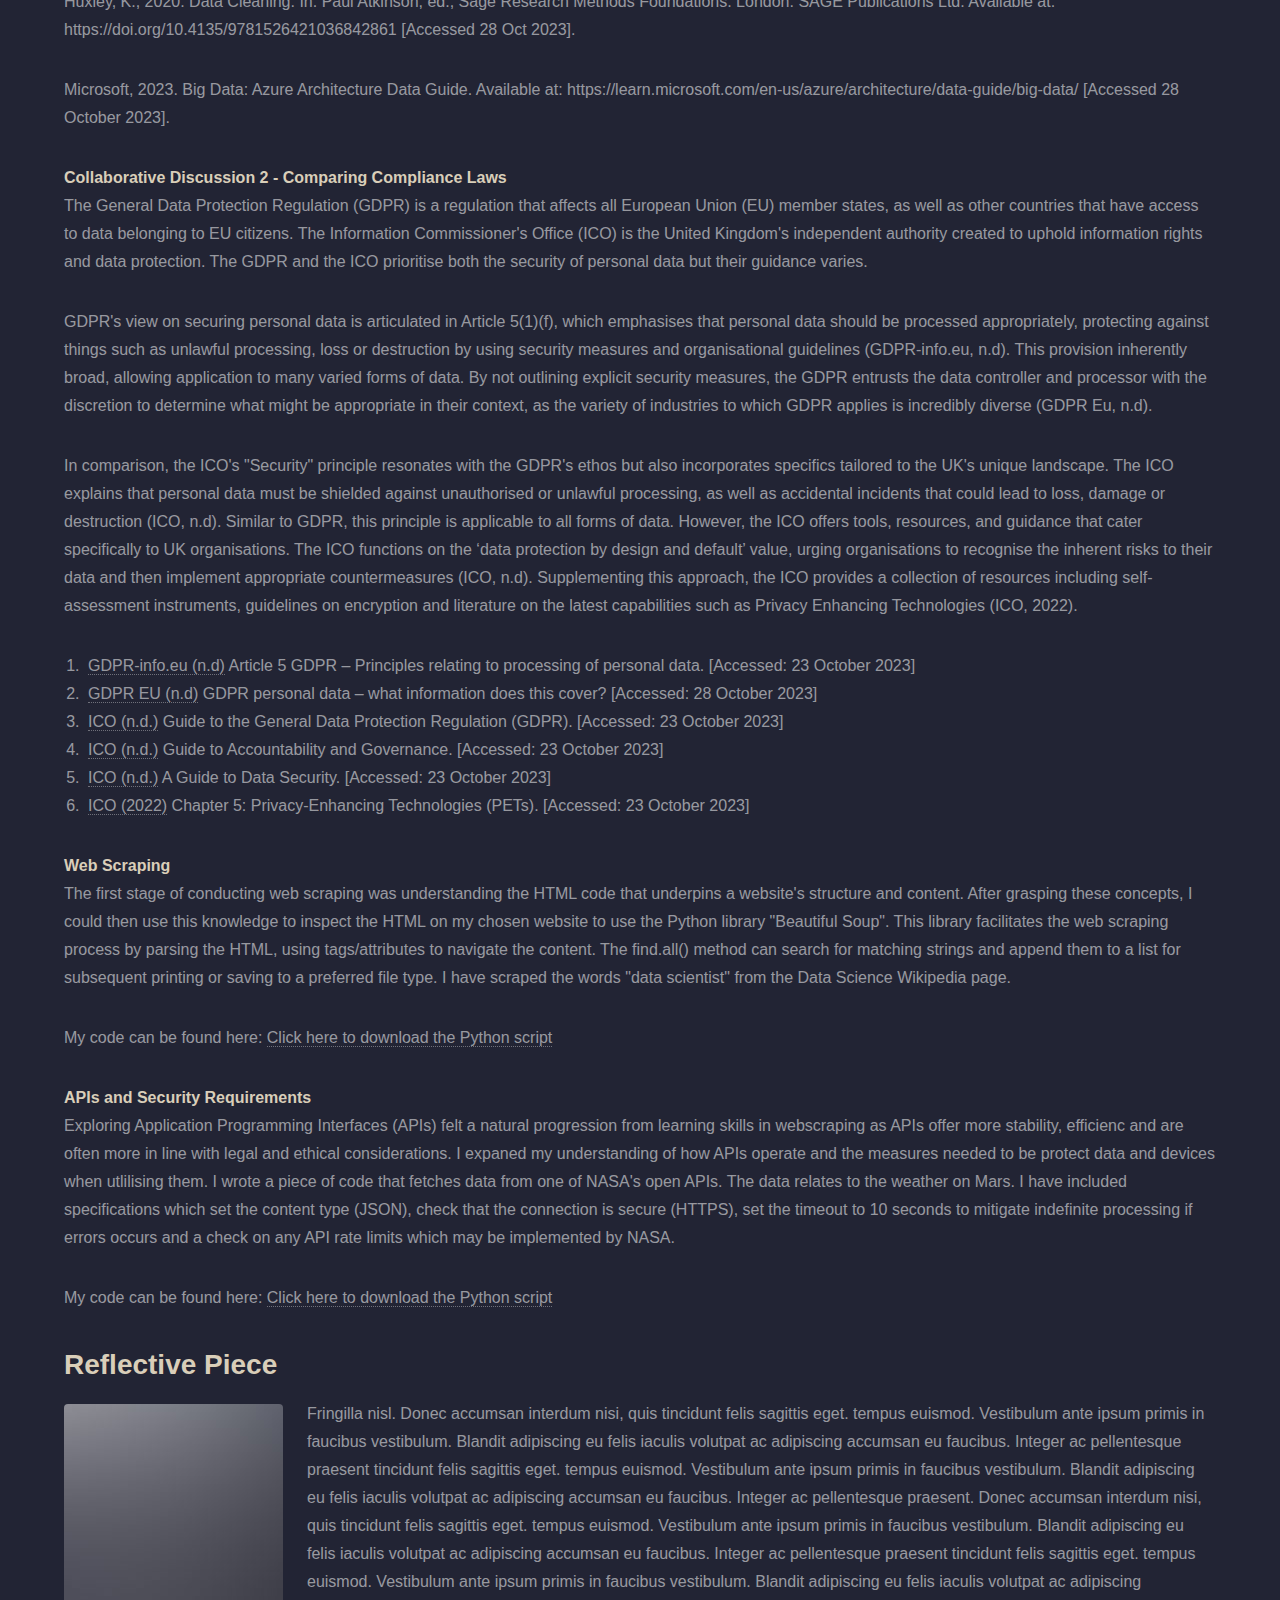
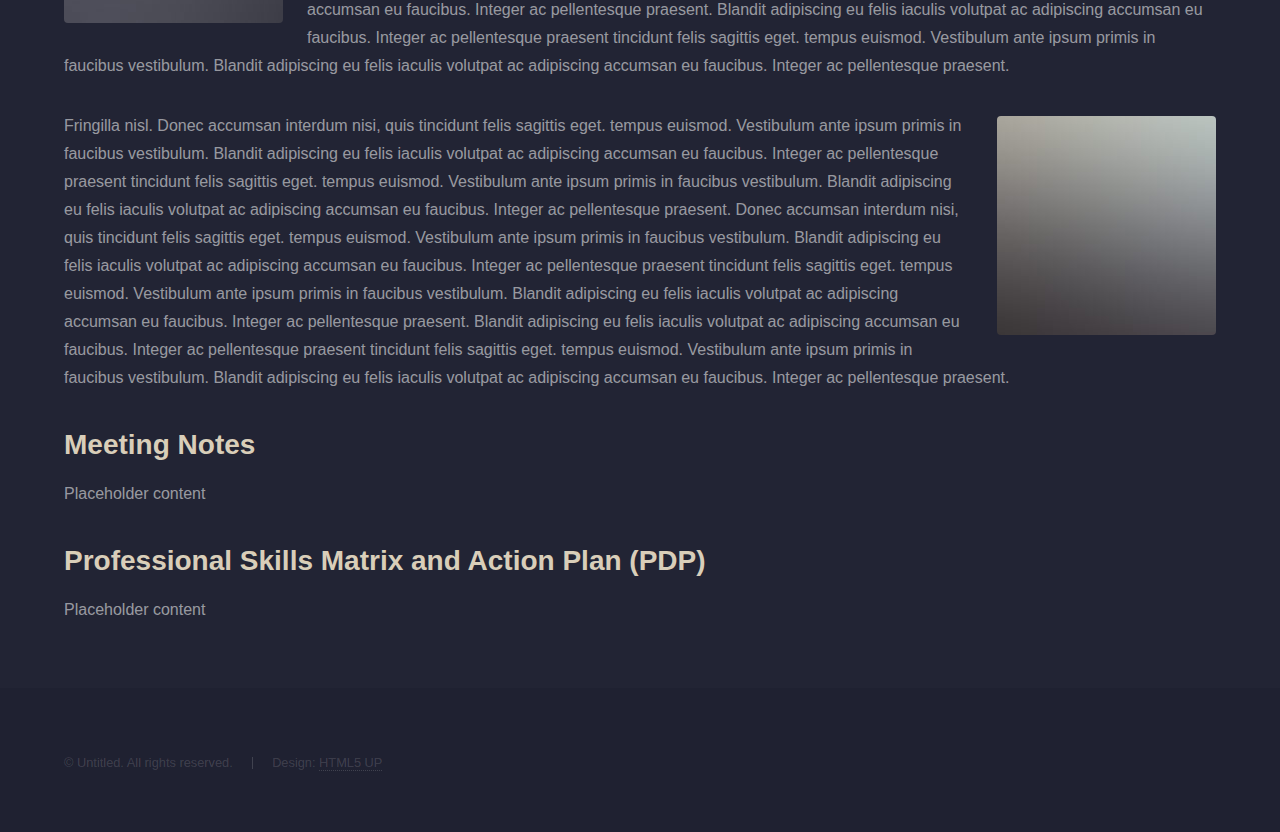
==== commit 7cb7a99c: "Update big_data.html" ====
--- a/big_data.html
+++ b/big_data.html
@@ -26,9 +26,7 @@
 				<div class="inner">
 					<nav>
 						<ul>
-							<li><a href="index.html">Welcome</a></li>
-							<li><a href="index.html#one">Modules</a></li>
-							<li><a href="index.html#three">Get in touch</a></li>
+							<li><a href="index.html">Home</a></li>
                            				<li><a href="#artefacts">Artefacts Created</a></li>
                             				<li><a href="#reflection">Reflective Piece</a></li>
                             				<li><a href="#meetings">Meeting Notes</a></li>
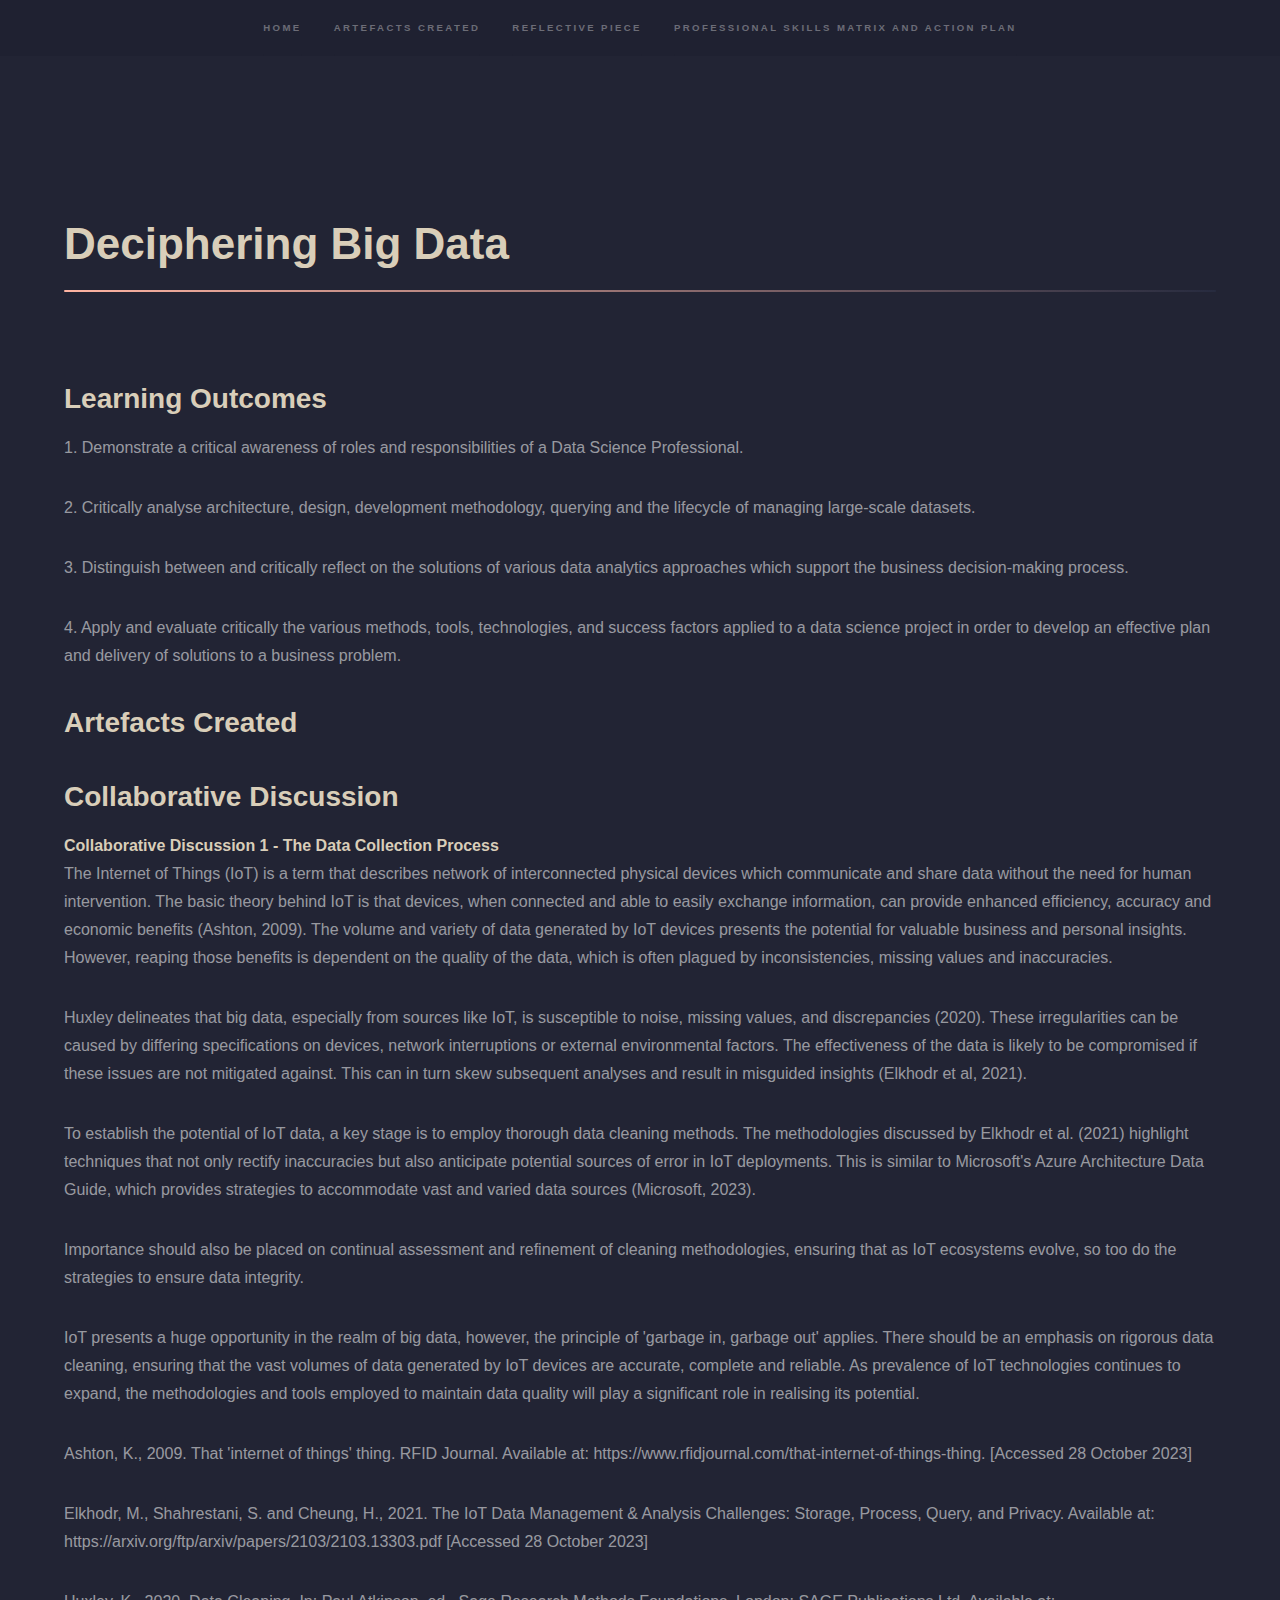
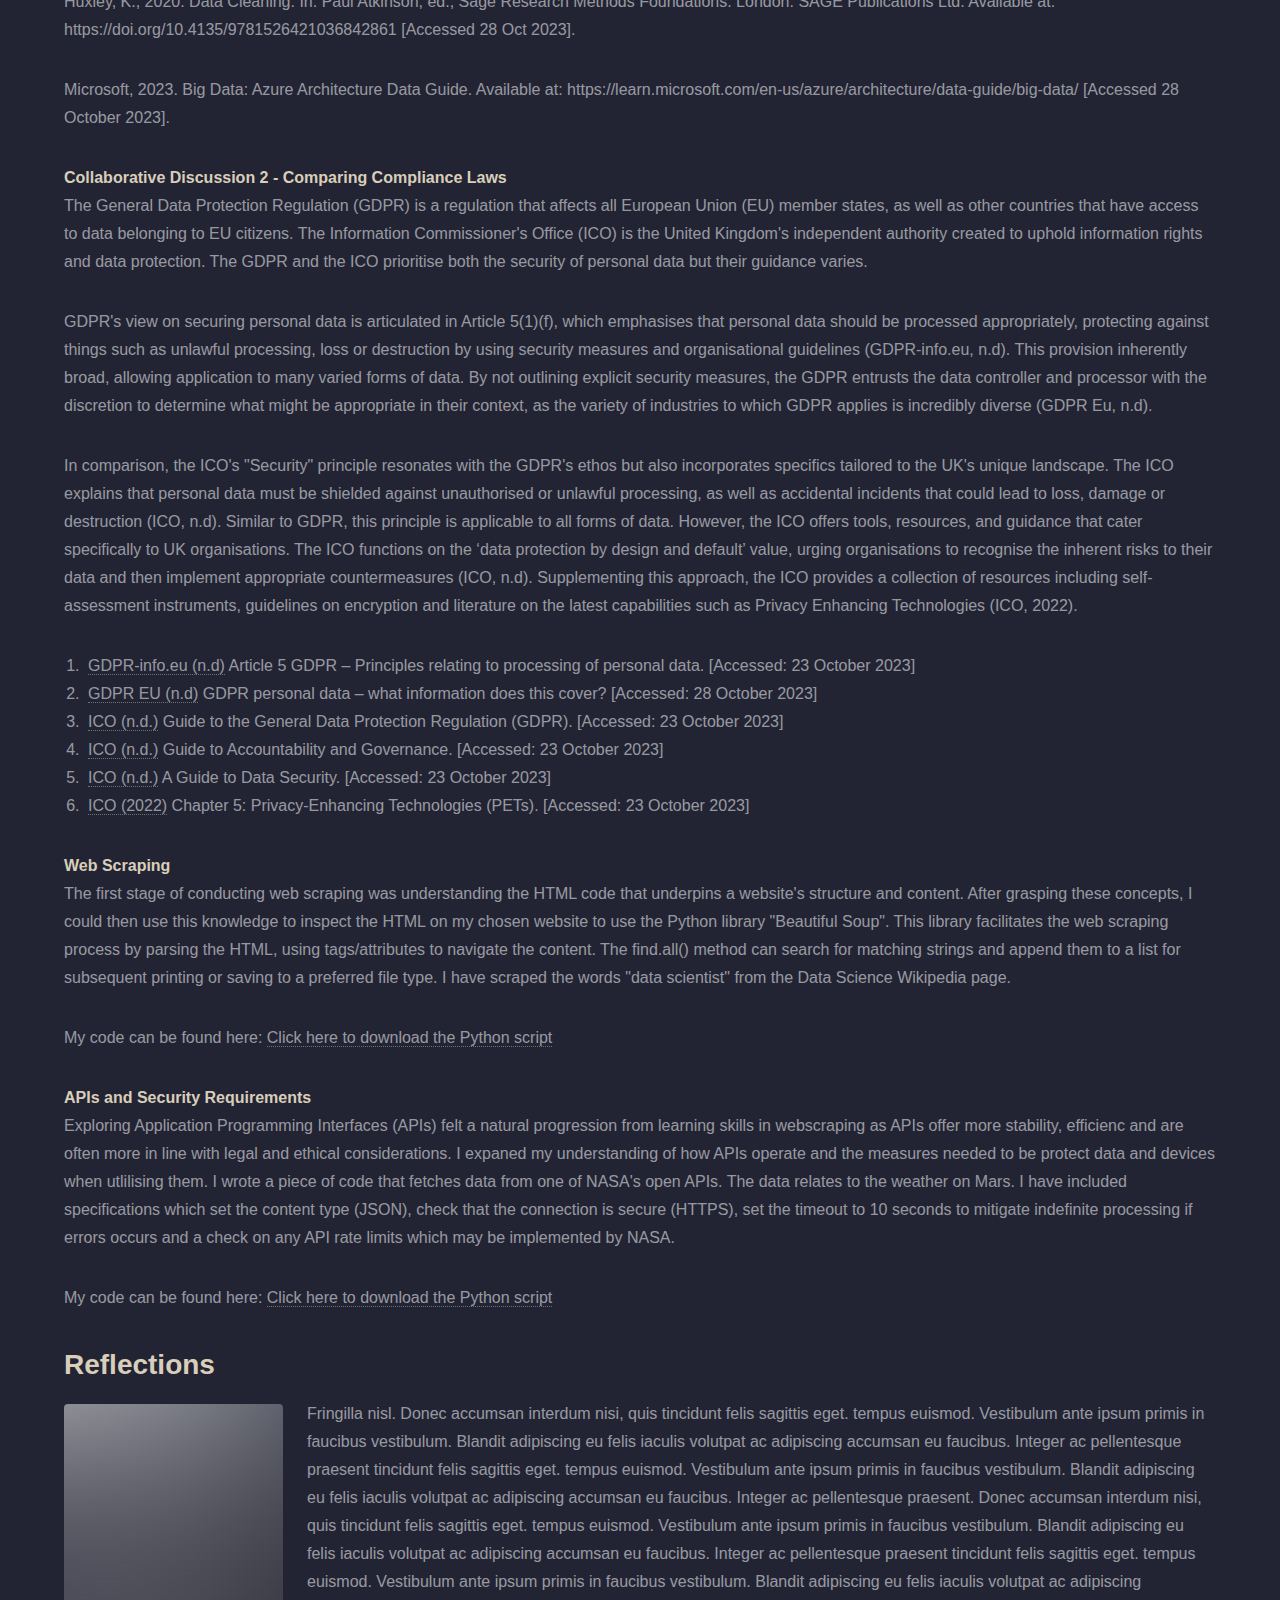
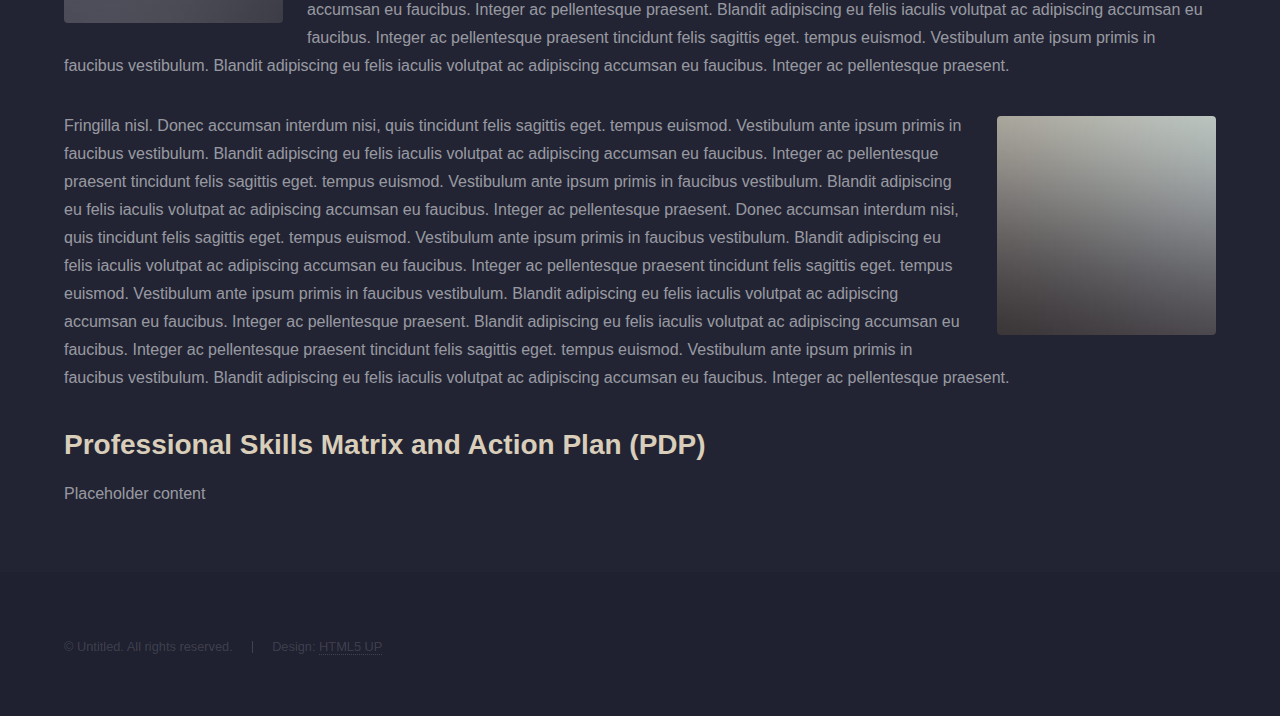
==== commit cbcd98d3: "Update big_data.html" ====
--- a/big_data.html
+++ b/big_data.html
@@ -29,7 +29,6 @@
 							<li><a href="index.html">Home</a></li>
                            				<li><a href="#artefacts">Artefacts Created</a></li>
                             				<li><a href="#reflection">Reflective Piece</a></li>
-                            				<li><a href="#meetings">Meeting Notes</a></li>
                             				<li><a href="#skills_matrix">Professional Skills Matrix and Action Plan</a></li>
 						</ul>
 					</nav>
@@ -95,28 +94,24 @@
 
 				<b class="major">Web Scraping</b>   
 				    <p> The first stage of conducting web scraping was understanding the HTML code that underpins a website's structure and content. After grasping these concepts, I could then use this knowledge to inspect the HTML on my chosen website to use the Python library "Beautiful Soup". This library facilitates the  web scraping process by parsing the HTML, using tags/attributes to navigate the content. The find.all() method can search for matching strings and append them to a list for subsequent printing or saving to a preferred file type. I have scraped the words "data scientist" from the Data Science Wikipedia page.    </p>
-                            	<p> My code can be found here: <a href="Web Scraping-Data Scientist.py" download>Click here to download the Python script</a> </p>	
+                            	<p> My code can be found here: <a href="Web Scraping-Data Scientist.ipynb" download>Click here to download the Python script</a> </p>	
 				    
 				    
 				<b class="major">APIs and Security Requirements</b>   
 				    <p> Exploring Application Programming Interfaces (APIs) felt a natural progression from learning skills in webscraping as APIs offer more stability, efficienc and are often more in line with legal and ethical considerations. I expaned my understanding of how APIs operate and the measures needed to be protect data and devices when utlilising them. I wrote a piece of code that fetches data from one of NASA's open APIs. The data relates to the weather on Mars. I have included specifications which set the content type (JSON), check that the connection is secure (HTTPS), set the timeout to 10 seconds to mitigate indefinite processing if errors occurs and a check on any API rate limits which may be implemented by NASA.  </p>
-                            	<p> My code can be found here: <a href="NASA API.py" download>Click here to download the Python script</a> </p>	
+                            	<p> My code can be found here: <a href="NASA API.ipynb" download>Click here to download the Python script</a> </p>	
 
 			
 			    </section>
 
                             <!-- Reflective Piece -->
                             <section id="reflection">
-                                <h2 class="major">Reflective Piece</h2>
+                                <h2 class="major">Reflections</h2>
 					<p><span class="image left"><img src="images/pic05.jpg" alt="" /></span>Fringilla nisl. Donec accumsan interdum nisi, quis tincidunt felis sagittis eget. tempus euismod. Vestibulum ante ipsum primis in faucibus vestibulum. Blandit adipiscing eu felis iaculis volutpat ac adipiscing accumsan eu faucibus. Integer ac pellentesque praesent tincidunt felis sagittis eget. tempus euismod. Vestibulum ante ipsum primis in faucibus vestibulum. Blandit adipiscing eu felis iaculis volutpat ac adipiscing accumsan eu faucibus. Integer ac pellentesque praesent. Donec accumsan interdum nisi, quis tincidunt felis sagittis eget. tempus euismod. Vestibulum ante ipsum primis in faucibus vestibulum. Blandit adipiscing eu felis iaculis volutpat ac adipiscing accumsan eu faucibus. Integer ac pellentesque praesent tincidunt felis sagittis eget. tempus euismod. Vestibulum ante ipsum primis in faucibus vestibulum. Blandit adipiscing eu felis iaculis volutpat ac adipiscing accumsan eu faucibus. Integer ac pellentesque praesent. Blandit adipiscing eu felis iaculis volutpat ac adipiscing accumsan eu faucibus. Integer ac pellentesque praesent tincidunt felis sagittis eget. tempus euismod. Vestibulum ante ipsum primis in faucibus vestibulum. Blandit adipiscing eu felis iaculis volutpat ac adipiscing accumsan eu faucibus. Integer ac pellentesque praesent.</p>
 					<p><span class="image right"><img src="images/pic06.jpg" alt="" /></span>Fringilla nisl. Donec accumsan interdum nisi, quis tincidunt felis sagittis eget. tempus euismod. Vestibulum ante ipsum primis in faucibus vestibulum. Blandit adipiscing eu felis iaculis volutpat ac adipiscing accumsan eu faucibus. Integer ac pellentesque praesent tincidunt felis sagittis eget. tempus euismod. Vestibulum ante ipsum primis in faucibus vestibulum. Blandit adipiscing eu felis iaculis volutpat ac adipiscing accumsan eu faucibus. Integer ac pellentesque praesent. Donec accumsan interdum nisi, quis tincidunt felis sagittis eget. tempus euismod. Vestibulum ante ipsum primis in faucibus vestibulum. Blandit adipiscing eu felis iaculis volutpat ac adipiscing accumsan eu faucibus. Integer ac pellentesque praesent tincidunt felis sagittis eget. tempus euismod. Vestibulum ante ipsum primis in faucibus vestibulum. Blandit adipiscing eu felis iaculis volutpat ac adipiscing accumsan eu faucibus. Integer ac pellentesque praesent. Blandit adipiscing eu felis iaculis volutpat ac adipiscing accumsan eu faucibus. Integer ac pellentesque praesent tincidunt felis sagittis eget. tempus euismod. Vestibulum ante ipsum primis in faucibus vestibulum. Blandit adipiscing eu felis iaculis volutpat ac adipiscing accumsan eu faucibus. Integer ac pellentesque praesent.</p>
                             </section>
 
-                            <!-- Meeting Notes -->
-                            <section id="meetings">
-                                <h2 class="major">Meeting Notes</h2>
-                               <p>Placeholder content</p>
-                            </section>
+                          
 
                             <!-- Professional Skills Matrix and Action Plan (PDP) -->
                             <section id="skills_matrix">
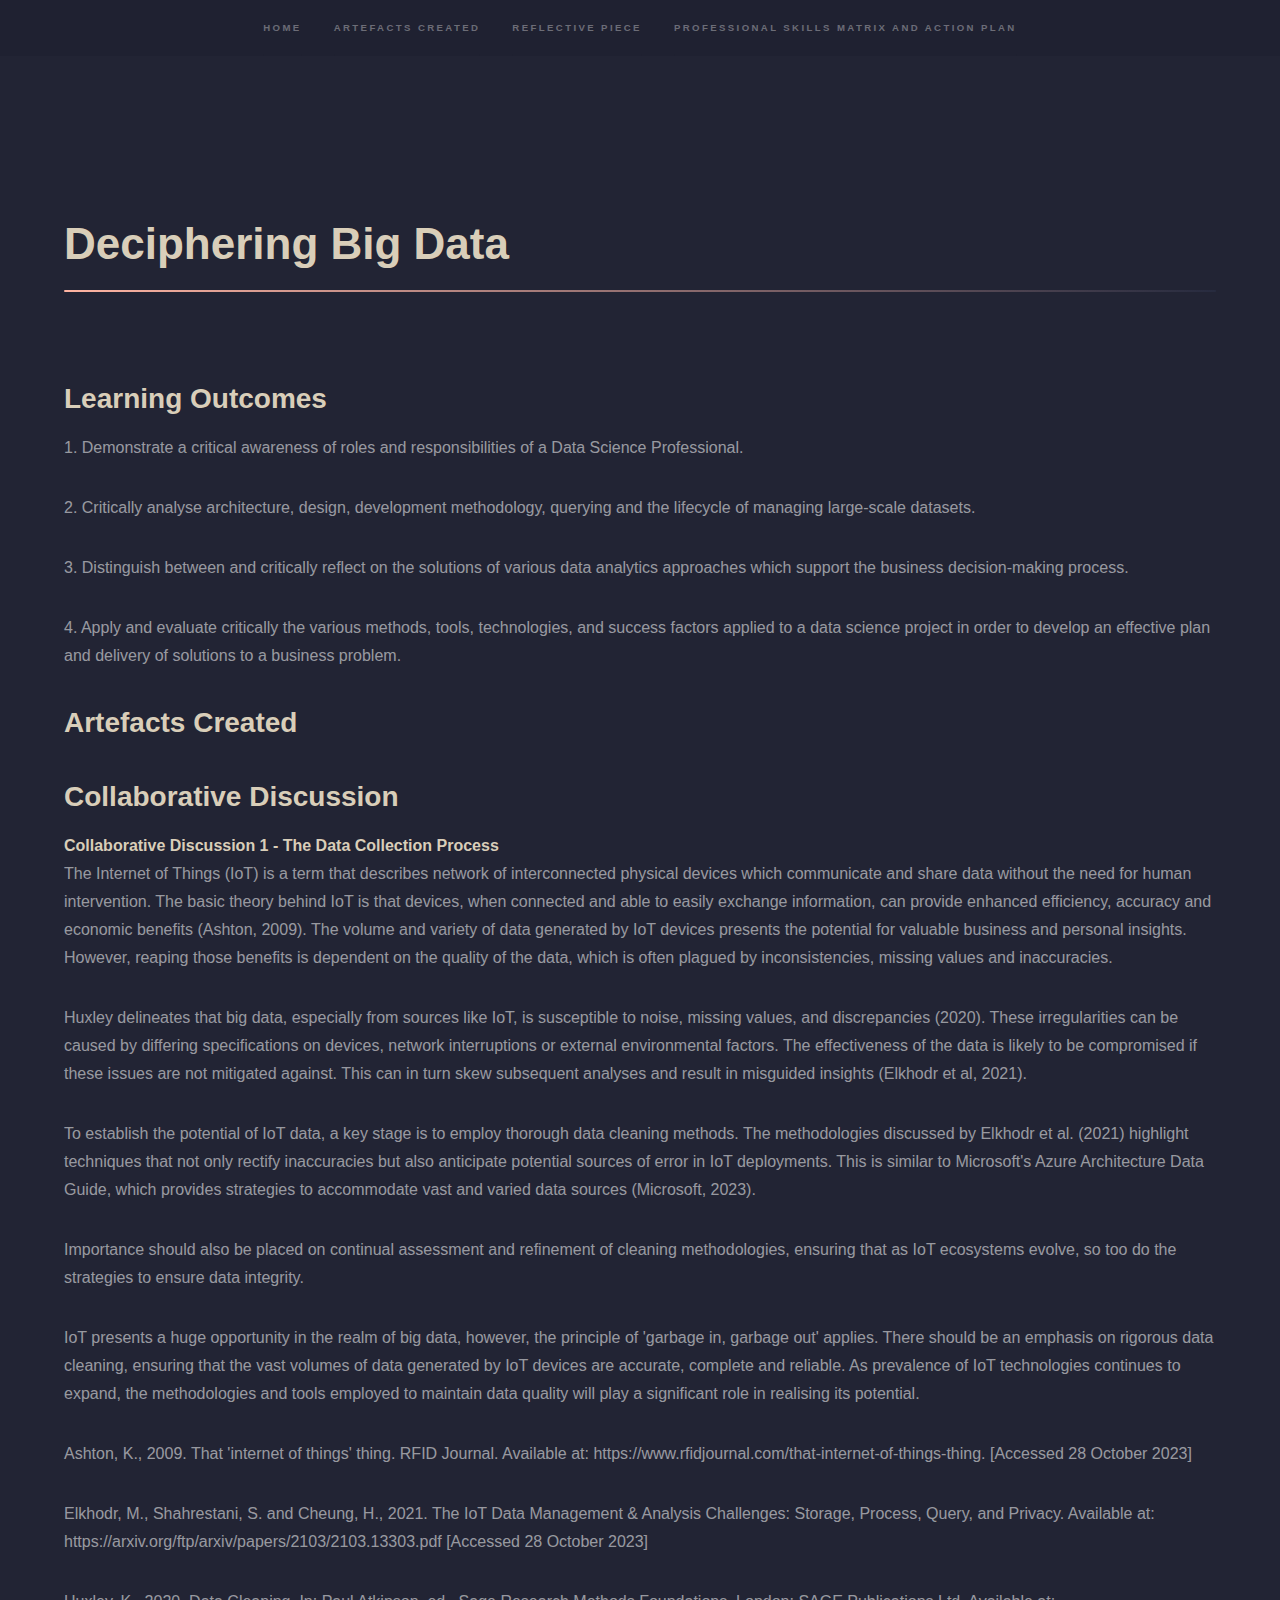
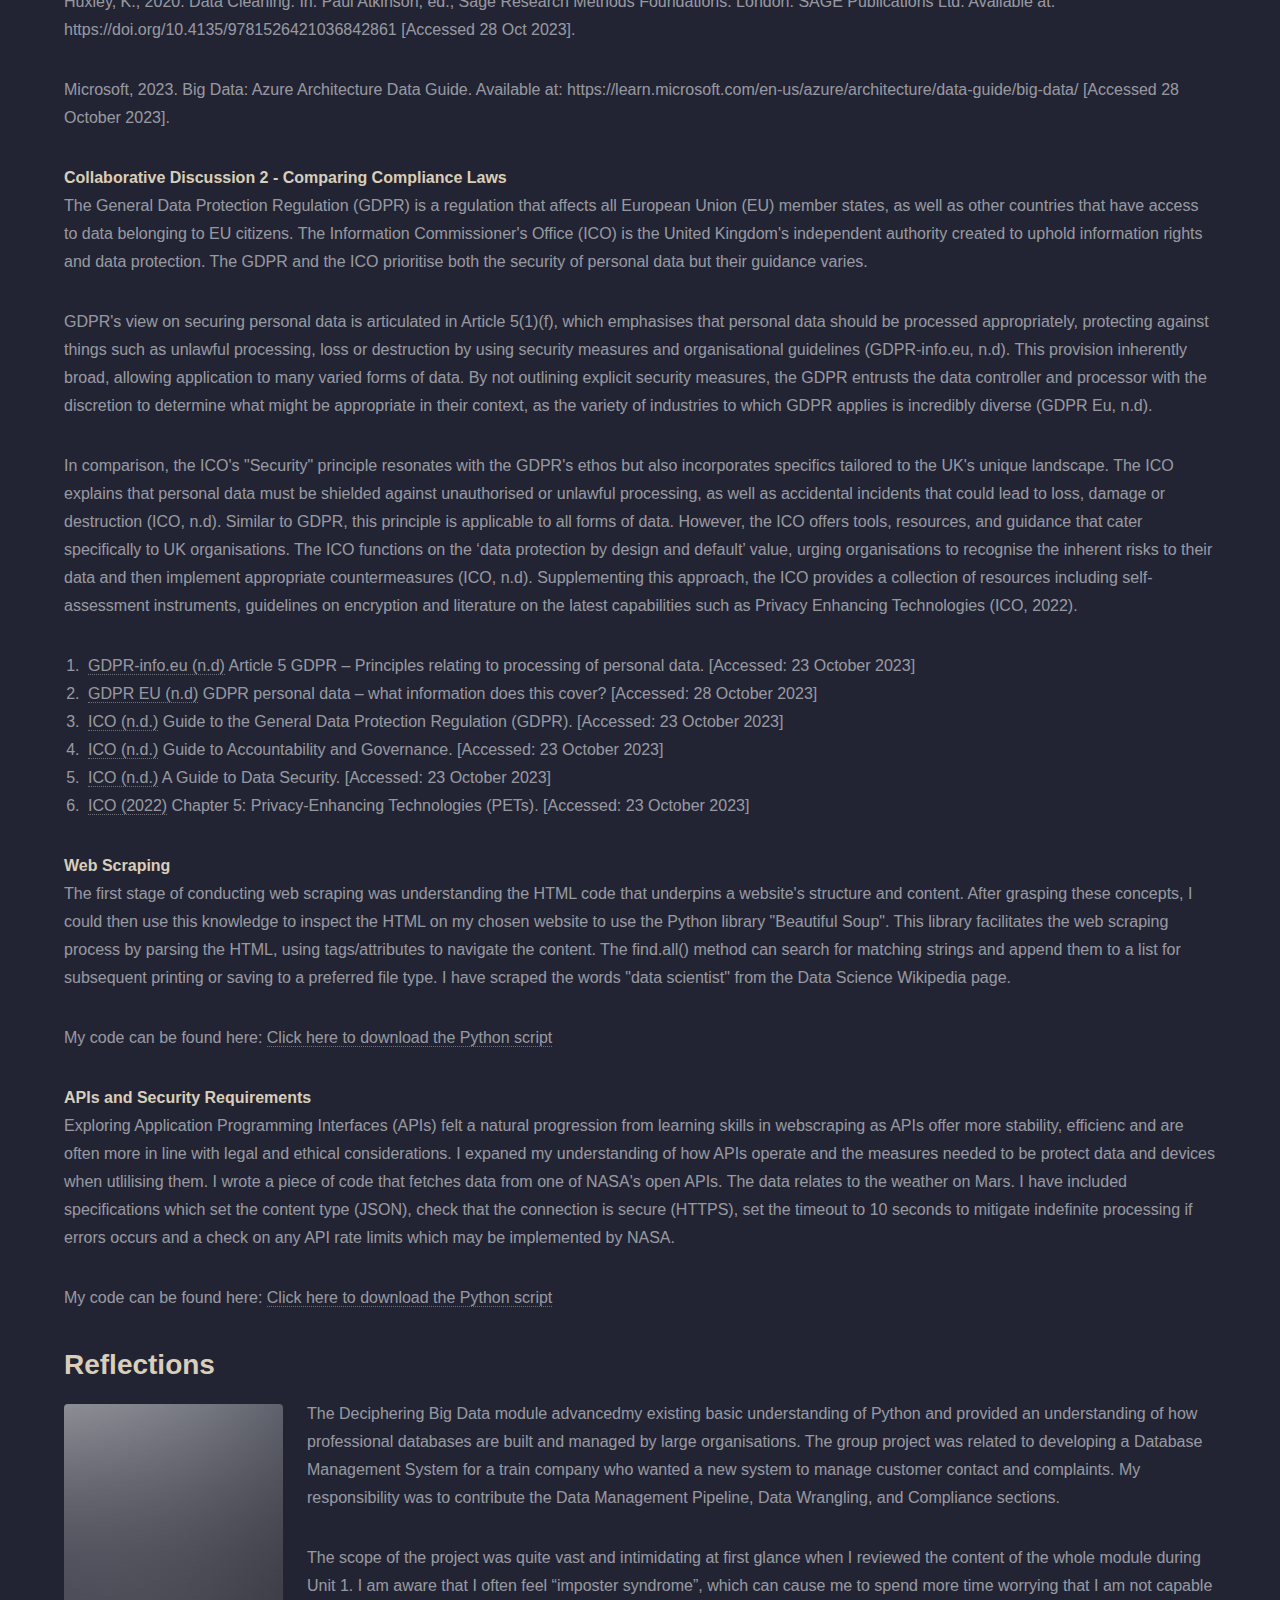
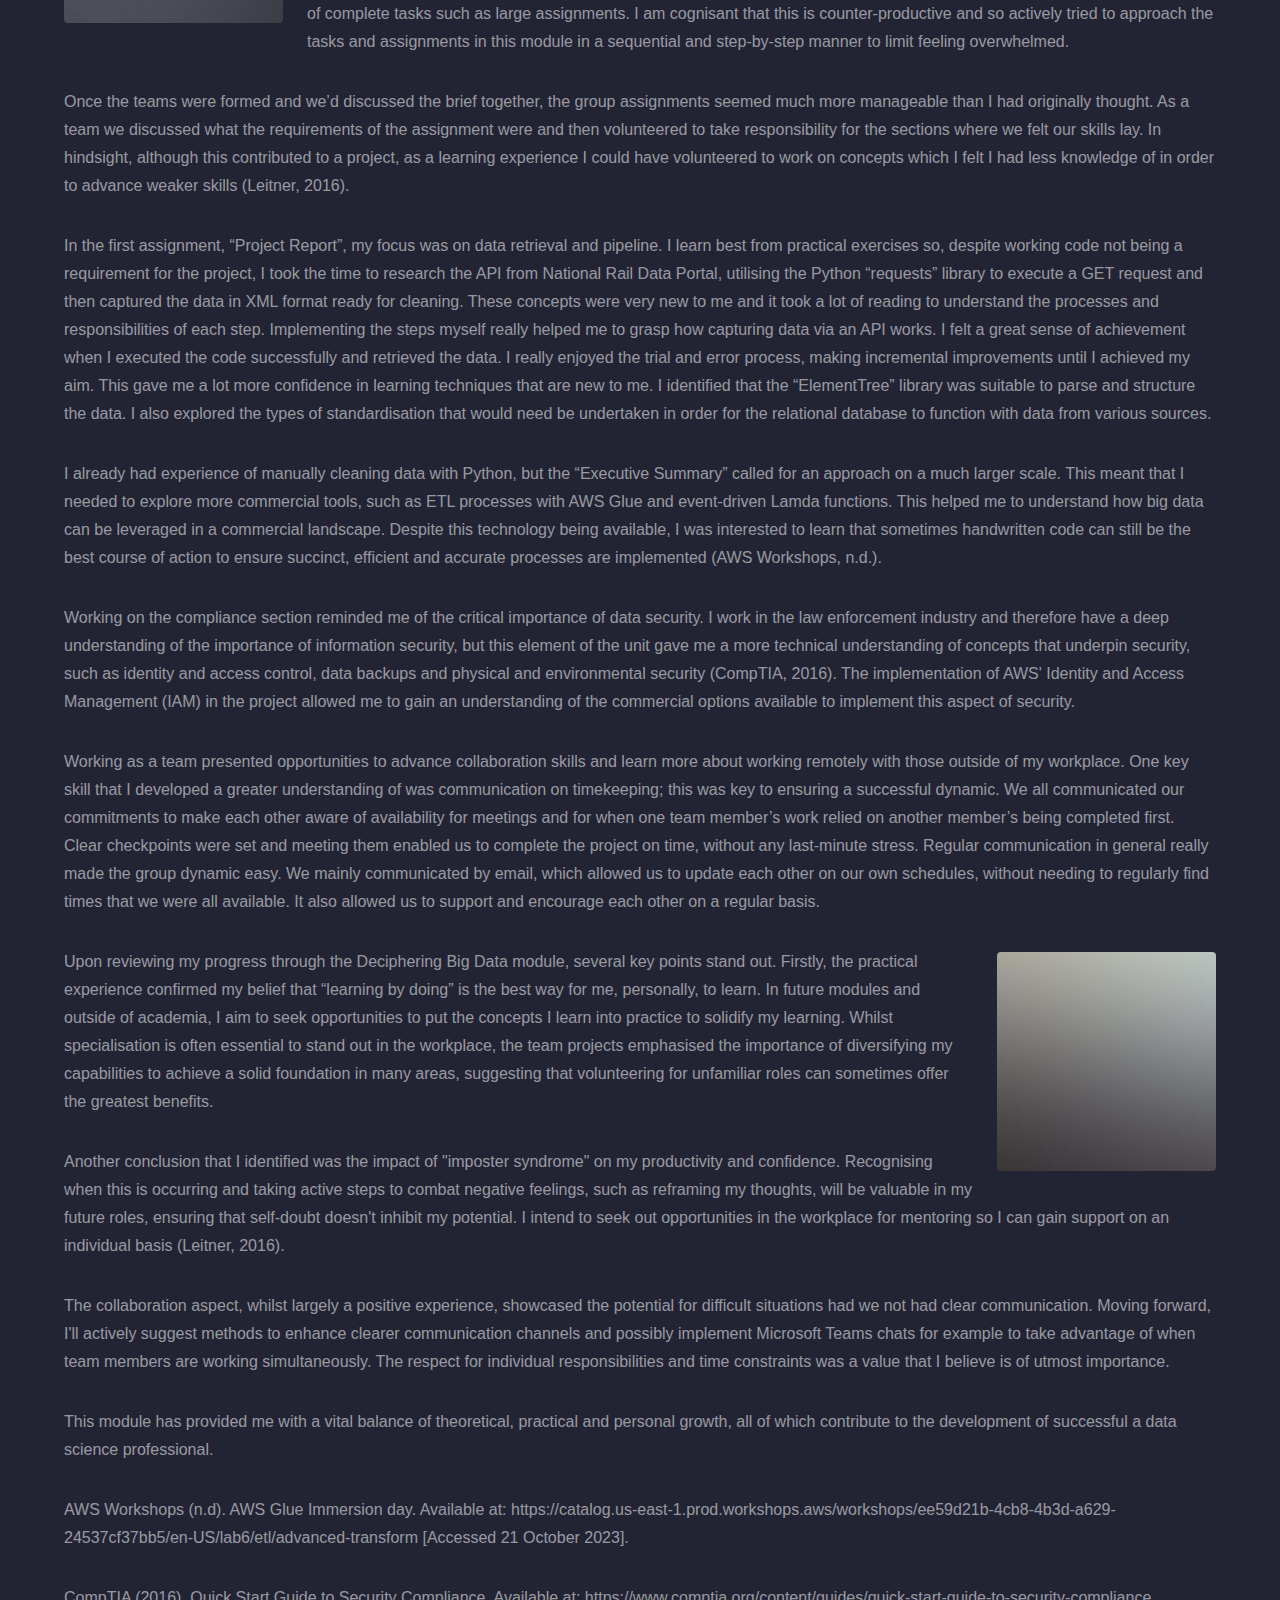
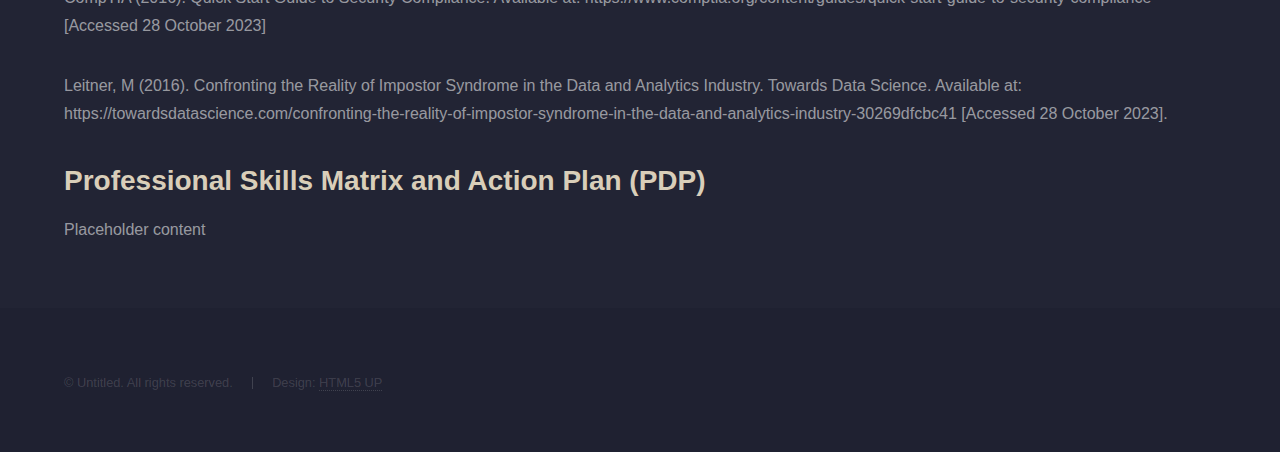
==== commit d4de3565: "Update big_data.html" ====
--- a/big_data.html
+++ b/big_data.html
@@ -107,9 +107,23 @@
                             <!-- Reflective Piece -->
                             <section id="reflection">
                                 <h2 class="major">Reflections</h2>
-					<p><span class="image left"><img src="images/pic05.jpg" alt="" /></span>Fringilla nisl. Donec accumsan interdum nisi, quis tincidunt felis sagittis eget. tempus euismod. Vestibulum ante ipsum primis in faucibus vestibulum. Blandit adipiscing eu felis iaculis volutpat ac adipiscing accumsan eu faucibus. Integer ac pellentesque praesent tincidunt felis sagittis eget. tempus euismod. Vestibulum ante ipsum primis in faucibus vestibulum. Blandit adipiscing eu felis iaculis volutpat ac adipiscing accumsan eu faucibus. Integer ac pellentesque praesent. Donec accumsan interdum nisi, quis tincidunt felis sagittis eget. tempus euismod. Vestibulum ante ipsum primis in faucibus vestibulum. Blandit adipiscing eu felis iaculis volutpat ac adipiscing accumsan eu faucibus. Integer ac pellentesque praesent tincidunt felis sagittis eget. tempus euismod. Vestibulum ante ipsum primis in faucibus vestibulum. Blandit adipiscing eu felis iaculis volutpat ac adipiscing accumsan eu faucibus. Integer ac pellentesque praesent. Blandit adipiscing eu felis iaculis volutpat ac adipiscing accumsan eu faucibus. Integer ac pellentesque praesent tincidunt felis sagittis eget. tempus euismod. Vestibulum ante ipsum primis in faucibus vestibulum. Blandit adipiscing eu felis iaculis volutpat ac adipiscing accumsan eu faucibus. Integer ac pellentesque praesent.</p>
-					<p><span class="image right"><img src="images/pic06.jpg" alt="" /></span>Fringilla nisl. Donec accumsan interdum nisi, quis tincidunt felis sagittis eget. tempus euismod. Vestibulum ante ipsum primis in faucibus vestibulum. Blandit adipiscing eu felis iaculis volutpat ac adipiscing accumsan eu faucibus. Integer ac pellentesque praesent tincidunt felis sagittis eget. tempus euismod. Vestibulum ante ipsum primis in faucibus vestibulum. Blandit adipiscing eu felis iaculis volutpat ac adipiscing accumsan eu faucibus. Integer ac pellentesque praesent. Donec accumsan interdum nisi, quis tincidunt felis sagittis eget. tempus euismod. Vestibulum ante ipsum primis in faucibus vestibulum. Blandit adipiscing eu felis iaculis volutpat ac adipiscing accumsan eu faucibus. Integer ac pellentesque praesent tincidunt felis sagittis eget. tempus euismod. Vestibulum ante ipsum primis in faucibus vestibulum. Blandit adipiscing eu felis iaculis volutpat ac adipiscing accumsan eu faucibus. Integer ac pellentesque praesent. Blandit adipiscing eu felis iaculis volutpat ac adipiscing accumsan eu faucibus. Integer ac pellentesque praesent tincidunt felis sagittis eget. tempus euismod. Vestibulum ante ipsum primis in faucibus vestibulum. Blandit adipiscing eu felis iaculis volutpat ac adipiscing accumsan eu faucibus. Integer ac pellentesque praesent.</p>
-                            </section>
+					<p><span class="image left"><img src="images/pic05.jpg" alt="" /></span>  The Deciphering Big Data module advancedmy existing basic understanding of Python and provided an understanding of how professional databases are built and managed by large organisations.  The group project was related to developing a Database Management System for a train company who wanted a new system to manage customer contact and complaints. My responsibility was to contribute the Data Management Pipeline, Data Wrangling, and Compliance sections. </p>
+<p> The scope of the project was quite vast and intimidating at first glance when I reviewed the content of the whole module during Unit 1. I am aware that I often feel “imposter syndrome”, which can cause me to spend more time worrying that I am not capable of complete tasks such as large assignments. I am cognisant that this is counter-productive and so actively tried to approach the tasks and assignments in this module in a sequential and step-by-step manner to limit feeling overwhelmed. </p>
+<p> Once the teams were formed and we’d discussed the brief together, the group assignments seemed much more manageable than I had originally thought. As a team we discussed what the requirements of the assignment were and then volunteered to take responsibility for the sections where we felt our skills lay. In hindsight, although this contributed to a project, as a learning experience I could have volunteered to work on concepts which I felt I had less knowledge of in order to advance weaker skills (Leitner, 2016). </p>
+<p> In the first assignment, “Project Report”, my focus was on data retrieval and pipeline. I learn best from practical exercises so, despite working code not being a requirement for the project, I took the time to research the API from National Rail Data Portal, utilising the Python “requests” library to execute a GET request and then captured the data in XML format ready for cleaning. These concepts were very new to me and it took a lot of reading to understand the processes and responsibilities of each step. Implementing the steps myself really helped me to grasp how capturing data via an API works. I felt a great sense of achievement when I executed the code successfully and retrieved the data. I really enjoyed the trial and error process, making incremental improvements until I achieved my aim. This gave me a lot more confidence in learning techniques that are new to me. I identified that the “ElementTree” library was suitable to parse and structure the data. I also explored the types of standardisation that would need be undertaken in order for the relational database to function with data from various sources. </p>
+<p> I already had experience of manually cleaning data with Python, but the “Executive Summary” called for an approach on a much larger scale. This meant that I needed to explore more commercial tools, such as ETL processes with AWS Glue and event-driven Lamda functions. This helped me to understand how big data can be leveraged in a commercial landscape. Despite this technology being available, I was interested to learn that sometimes handwritten code can still be the best course of action to ensure succinct, efficient and accurate processes are implemented (AWS Workshops, n.d.). </p>
+<p> Working on the compliance section reminded me of the critical importance of data security. I work in the law enforcement industry and therefore have a deep understanding of the importance of information security, but this element of the unit gave me a more technical understanding of concepts that underpin security, such as identity and access control, data backups and physical and environmental security (CompTIA, 2016).  The implementation of AWS' Identity and Access Management (IAM) in the project allowed me to gain an understanding of the commercial options available to implement this aspect of security. </p>
+<p> Working as a team presented opportunities to advance collaboration skills and learn more about working remotely with those outside of my workplace. One key skill that I developed a greater understanding of was communication on timekeeping; this was key to ensuring a successful dynamic. We all communicated our commitments to make each other aware of availability for meetings and for when one team member’s work relied on another member’s being completed first. Clear checkpoints were set and meeting them enabled us to complete the project on time, without any last-minute stress. Regular communication in general really made the group dynamic easy. We mainly communicated by email, which allowed us to update each other on our own schedules, without needing to regularly find times that we were all available. It also allowed us to support and encourage each other on a regular basis. </p> 
+<p><span class="image right"><img src="images/pic06.jpg" alt="" /></span> Upon reviewing my progress through the Deciphering Big Data module, several key points stand out. Firstly, the practical experience confirmed my belief that “learning by doing” is the best way for me, personally, to learn. In future modules and outside of academia, I aim to seek opportunities to put the concepts I learn into practice to solidify my learning. Whilst specialisation is often essential to stand out in the workplace, the team projects emphasised the importance of diversifying my capabilities to achieve a solid foundation in many areas, suggesting that volunteering for unfamiliar roles can sometimes offer the greatest benefits. </p>
+<p> Another conclusion that I identified was the impact of "imposter syndrome" on my productivity and confidence. Recognising when this is occurring and taking active steps to combat negative feelings, such as reframing my thoughts, will be valuable in my future roles, ensuring that self-doubt doesn't inhibit my potential. I intend to seek out opportunities in the workplace for mentoring so I can gain support on an individual basis (Leitner, 2016). </p>
+<p> The collaboration aspect, whilst largely a positive experience, showcased the potential for difficult situations had we not had clear communication. Moving forward, I'll actively suggest methods to enhance clearer communication channels and possibly implement Microsoft Teams chats for example to take advantage of when team members are working simultaneously. The respect for individual responsibilities and time constraints was a value that I believe is of utmost importance. </p>
+<p> This module has provided me with a vital balance of theoretical, practical and personal growth, all of which contribute to the development of successful a data science professional. </p>
+
+<p> AWS Workshops (n.d). AWS Glue Immersion day. Available at: https://catalog.us-east-1.prod.workshops.aws/workshops/ee59d21b-4cb8-4b3d-a629-24537cf37bb5/en-US/lab6/etl/advanced-transform [Accessed 21 October 2023]. </p>
+<p> CompTIA (2016). Quick Start Guide to Security Compliance. Available at: https://www.comptia.org/content/guides/quick-start-guide-to-security-compliance [Accessed 28 October 2023] </p>
+<p> Leitner, M (2016). Confronting the Reality of Impostor Syndrome in the Data and Analytics Industry. Towards Data Science. Available at: https://towardsdatascience.com/confronting-the-reality-of-impostor-syndrome-in-the-data-and-analytics-industry-30269dfcbc41 [Accessed 28 October 2023]. </p>
+
+			  </section>
 
                           
 
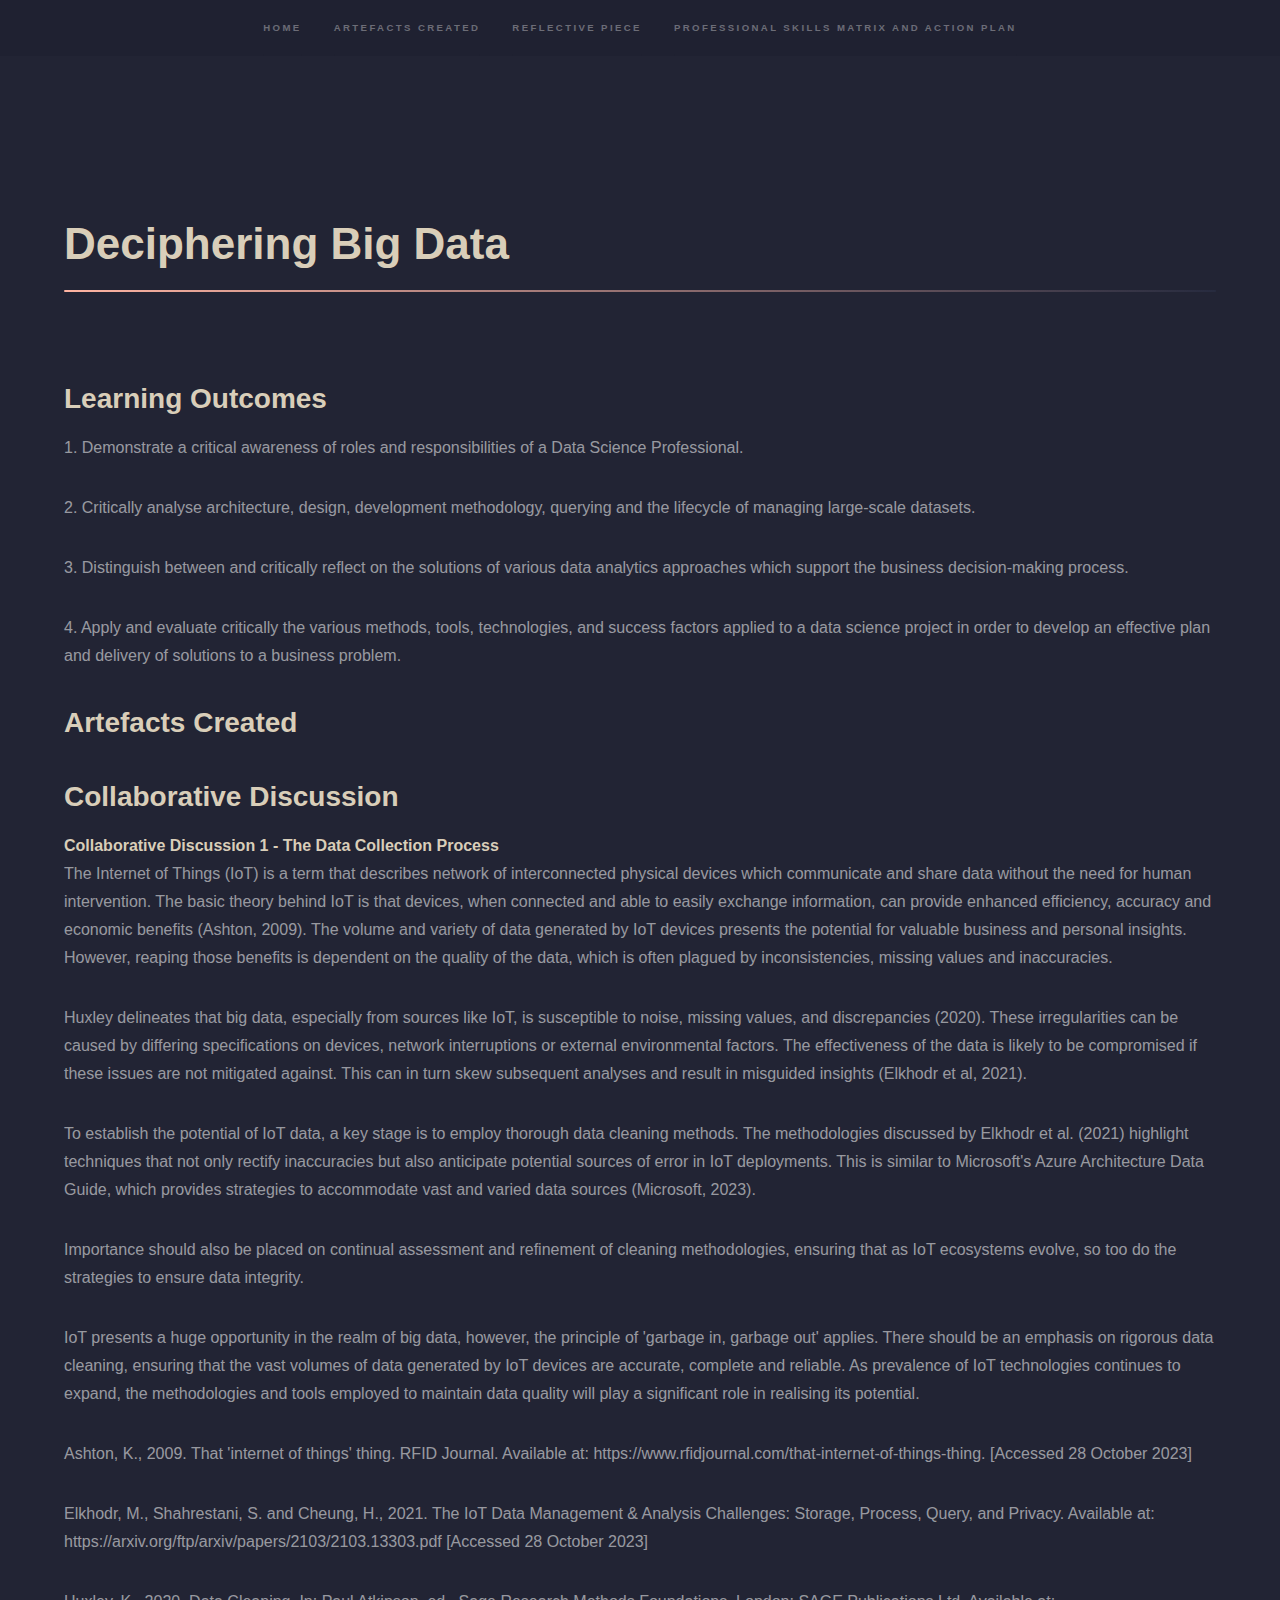
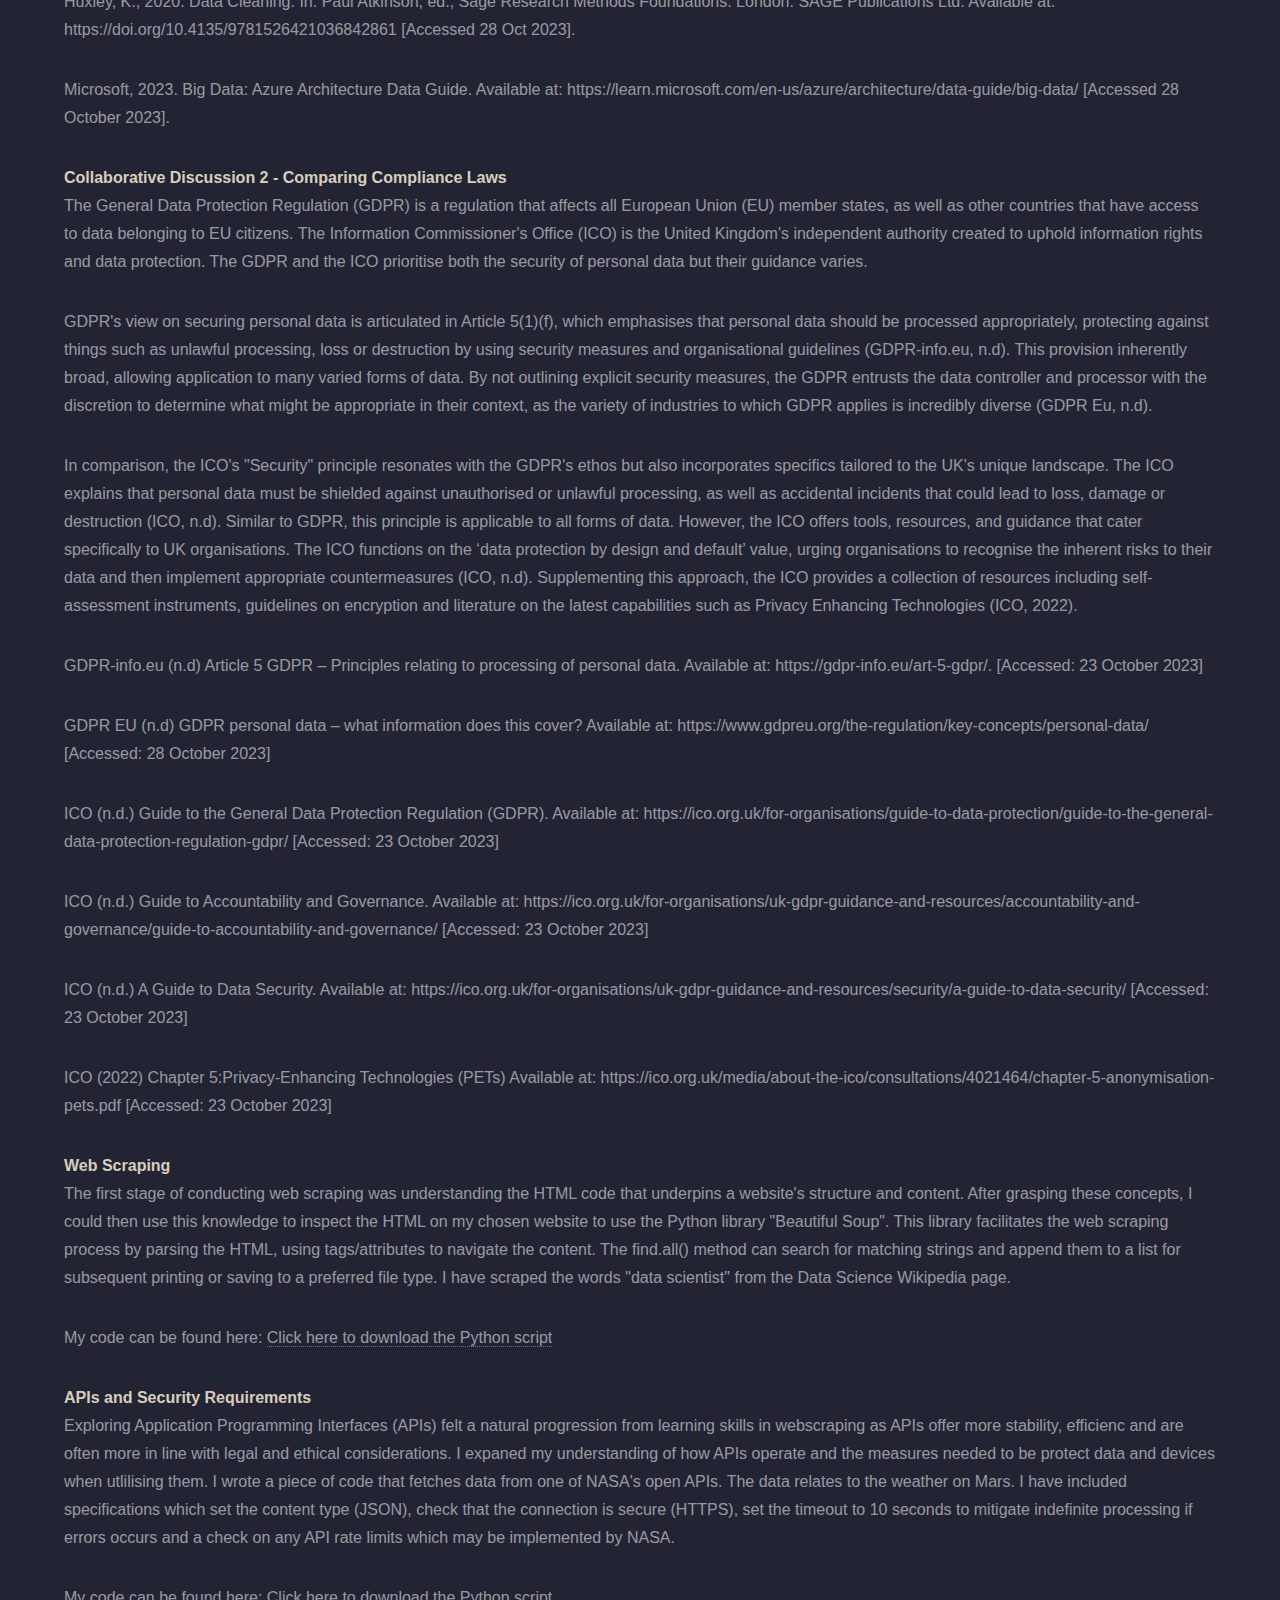
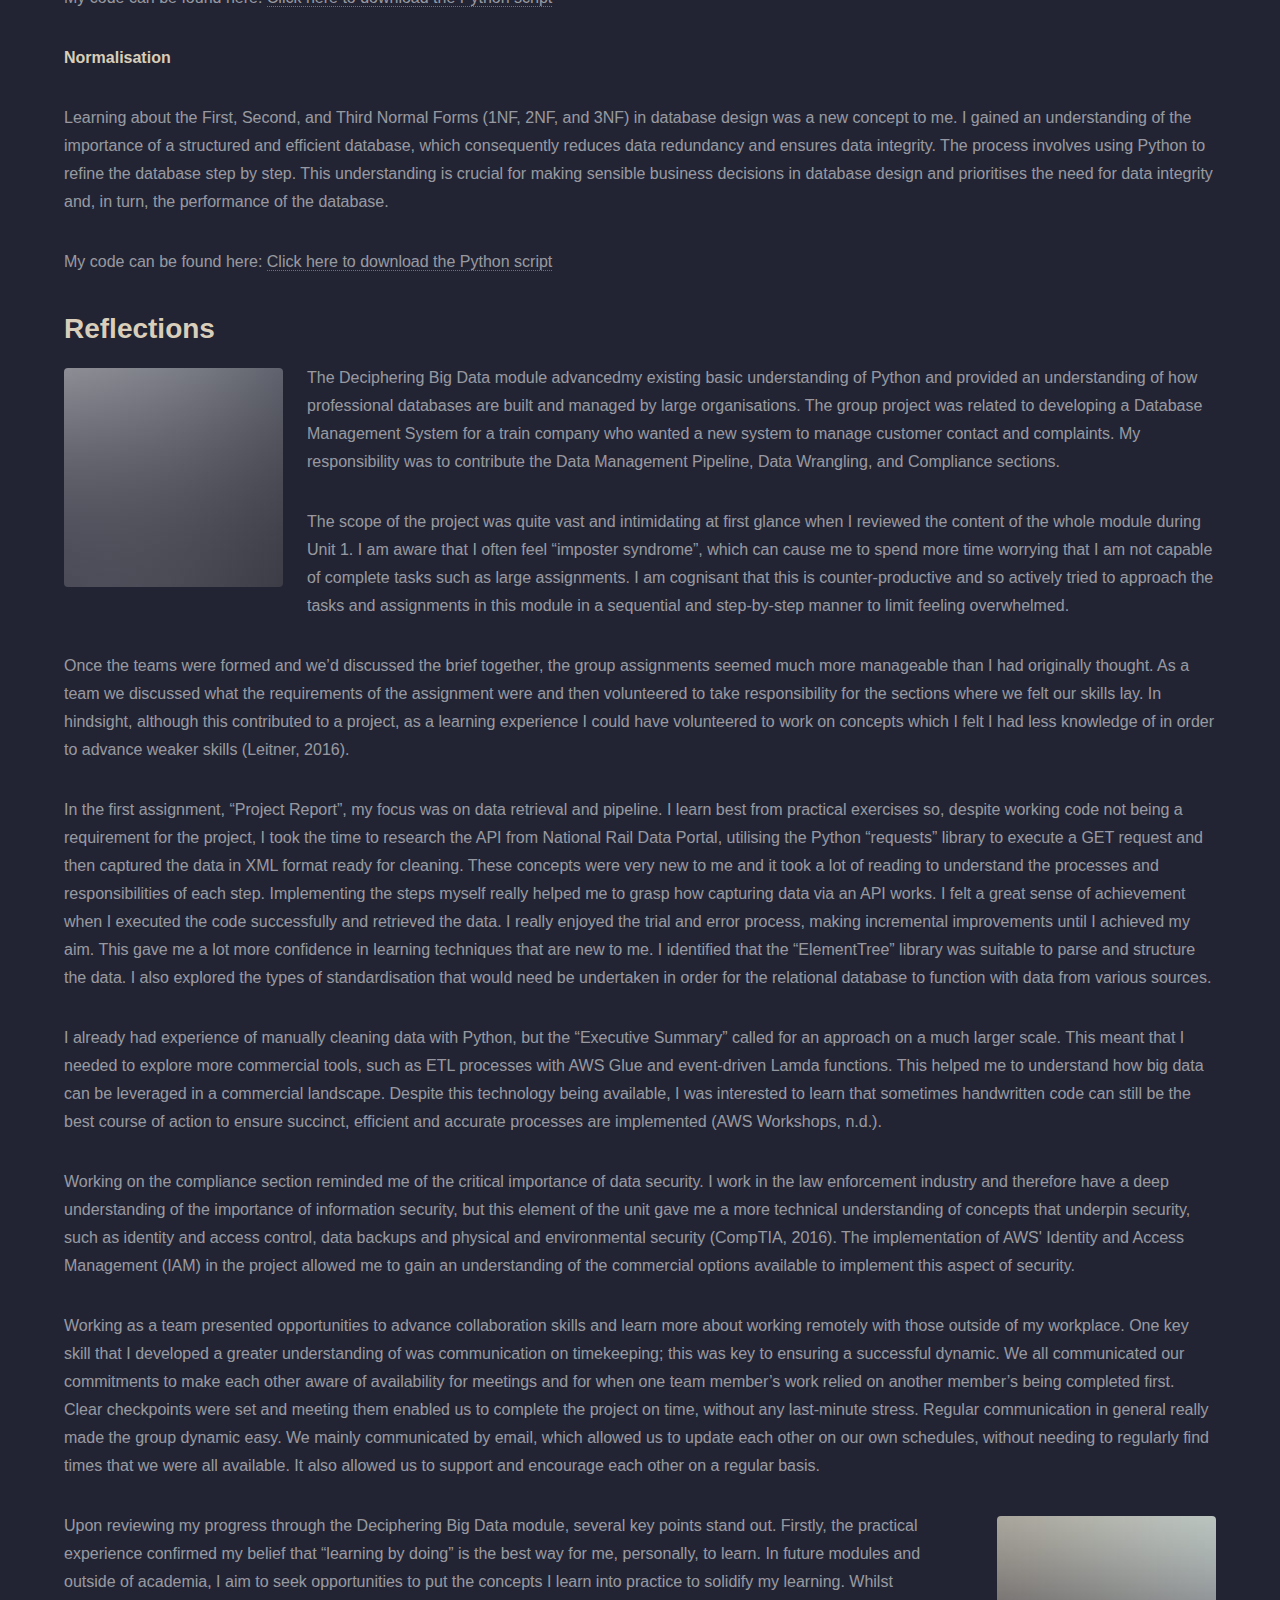
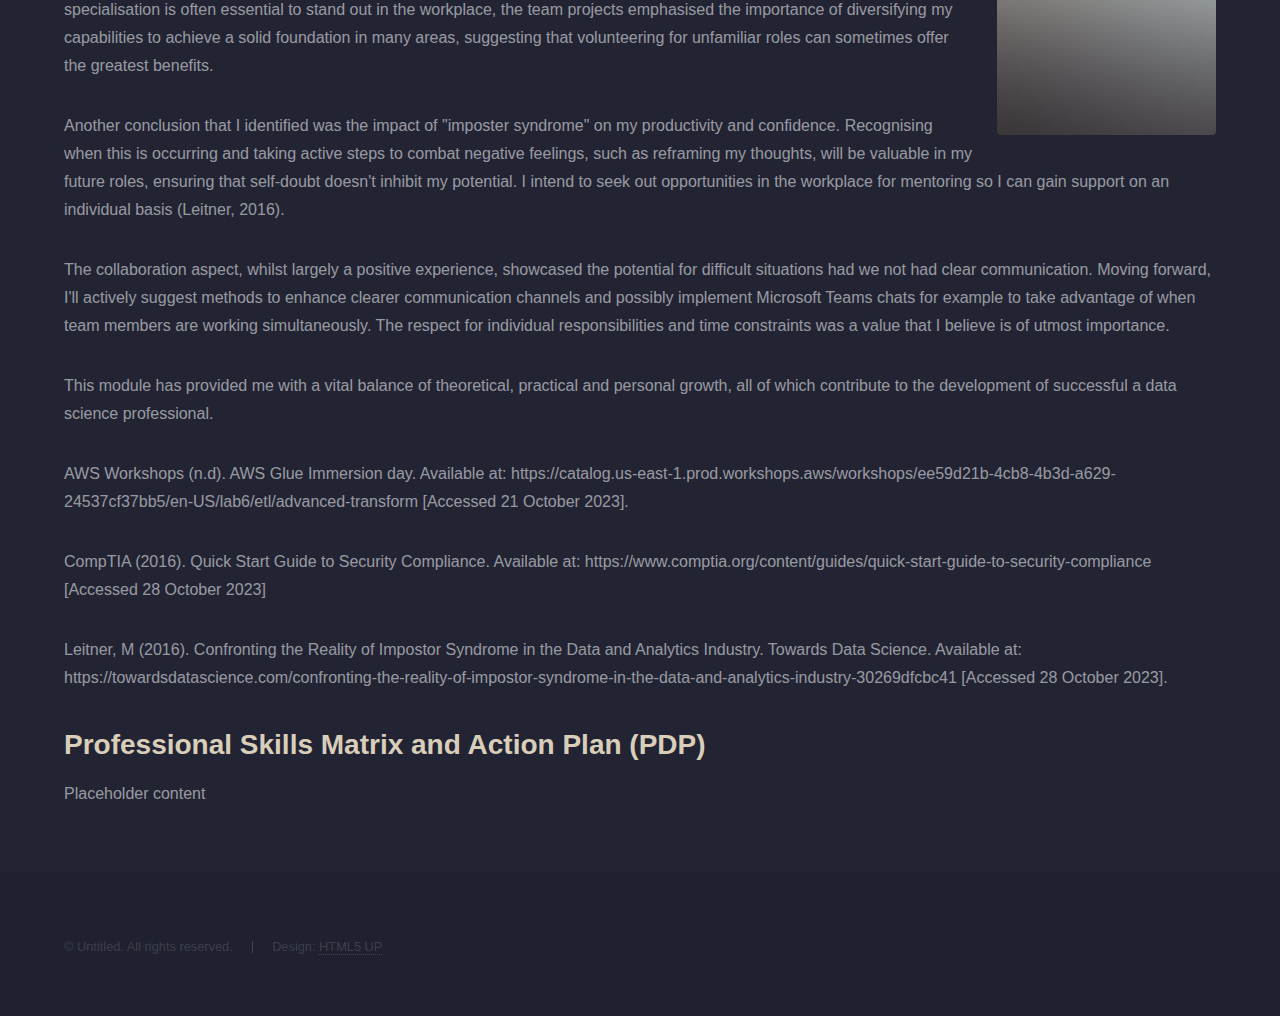
==== commit c3c1a35f: "Update big_data.html" ====
--- a/big_data.html
+++ b/big_data.html
@@ -83,14 +83,13 @@
 					<p> GDPR's view on securing personal data is articulated in Article 5(1)(f), which emphasises that personal data should be processed appropriately, protecting against things such as unlawful processing, loss or destruction by using security measures and organisational guidelines (GDPR-info.eu, n.d). This provision inherently broad, allowing application to many varied forms of data. By not outlining explicit security measures, the GDPR entrusts the data controller and processor with the discretion to determine what might be appropriate in their context, as the variety of industries to which GDPR applies is incredibly diverse (GDPR Eu, n.d). </p>
 					<p> In comparison, the ICO's "Security" principle resonates with the GDPR's ethos but also incorporates specifics tailored to the UK's unique landscape. The ICO explains that personal data must be shielded against unauthorised or unlawful processing, as well as accidental incidents that could lead to loss, damage or destruction (ICO, n.d). Similar to GDPR, this principle is applicable to all forms of data. However, the ICO offers tools, resources, and guidance that cater specifically to UK organisations. The ICO functions on the ‘data protection by design and default’ value, urging organisations to recognise the inherent risks to their data and then implement appropriate countermeasures (ICO, n.d). Supplementing this approach, the ICO provides a collection of resources including self-assessment instruments, guidelines on encryption and literature on the latest capabilities such as Privacy Enhancing Technologies (ICO, 2022). </p>
 
-<ol>
-    <li><a href="https://gdpr-info.eu/art-5-gdpr/" target="_blank">GDPR-info.eu (n.d)</a> Article 5 GDPR – Principles relating to processing of personal data. [Accessed: 23 October 2023]</li>
-    <li><a href="https://www.gdpreu.org/the-regulation/key-concepts/personal-data/" target="_blank">GDPR EU (n.d)</a> GDPR personal data – what information does this cover? [Accessed: 28 October 2023]</li>
-    <li><a href="https://ico.org.uk/for-organisations/guide-to-data-protection/guide-to-the-general-data-protection-regulation-gdpr/" target="_blank">ICO (n.d.)</a> Guide to the General Data Protection Regulation (GDPR). [Accessed: 23 October 2023]</li>
-    <li><a href="https://ico.org.uk/for-organisations/uk-gdpr-guidance-and-resources/accountability-and-governance/guide-to-accountability-and-governance/" target="_blank">ICO (n.d.)</a> Guide to Accountability and Governance. [Accessed: 23 October 2023]</li>
-    <li><a href="https://ico.org.uk/for-organisations/uk-gdpr-guidance-and-resources/security/a-guide-to-data-security/" target="_blank">ICO (n.d.)</a> A Guide to Data Security. [Accessed: 23 October 2023]</li>
-    <li><a href="https://ico.org.uk/media/about-the-ico/consultations/4021464/chapter-5-anonymisation-pets.pdf" target="_blank">ICO (2022)</a> Chapter 5: Privacy-Enhancing Technologies (PETs). [Accessed: 23 October 2023]</li>
-</ol>
+<p> GDPR-info.eu (n.d) Article 5 GDPR – Principles relating to processing of personal data. Available at: https://gdpr-info.eu/art-5-gdpr/. [Accessed: 23 October 2023] </p>
+<p> GDPR EU (n.d) GDPR personal data – what information does this cover? Available at: https://www.gdpreu.org/the-regulation/key-concepts/personal-data/ [Accessed: 28 October 2023] </p>
+<p> ICO (n.d.) Guide to the General Data Protection Regulation (GDPR). Available at: https://ico.org.uk/for-organisations/guide-to-data-protection/guide-to-the-general-data-protection-regulation-gdpr/ [Accessed: 23 October 2023] </p>
+<p> ICO (n.d.) Guide to Accountability and Governance. Available at: https://ico.org.uk/for-organisations/uk-gdpr-guidance-and-resources/accountability-and-governance/guide-to-accountability-and-governance/ [Accessed: 23 October 2023] </p>
+<p> ICO (n.d.) A Guide to Data Security. Available at:  https://ico.org.uk/for-organisations/uk-gdpr-guidance-and-resources/security/a-guide-to-data-security/ [Accessed: 23 October 2023] </p>
+<p> ICO (2022) Chapter 5:Privacy-Enhancing Technologies (PETs) Available at: https://ico.org.uk/media/about-the-ico/consultations/4021464/chapter-5-anonymisation-pets.pdf [Accessed: 23 October 2023] </p>
+
 
 				<b class="major">Web Scraping</b>   
 				    <p> The first stage of conducting web scraping was understanding the HTML code that underpins a website's structure and content. After grasping these concepts, I could then use this knowledge to inspect the HTML on my chosen website to use the Python library "Beautiful Soup". This library facilitates the  web scraping process by parsing the HTML, using tags/attributes to navigate the content. The find.all() method can search for matching strings and append them to a list for subsequent printing or saving to a preferred file type. I have scraped the words "data scientist" from the Data Science Wikipedia page.    </p>
@@ -101,7 +100,10 @@
 				    <p> Exploring Application Programming Interfaces (APIs) felt a natural progression from learning skills in webscraping as APIs offer more stability, efficienc and are often more in line with legal and ethical considerations. I expaned my understanding of how APIs operate and the measures needed to be protect data and devices when utlilising them. I wrote a piece of code that fetches data from one of NASA's open APIs. The data relates to the weather on Mars. I have included specifications which set the content type (JSON), check that the connection is secure (HTTPS), set the timeout to 10 seconds to mitigate indefinite processing if errors occurs and a check on any API rate limits which may be implemented by NASA.  </p>
                             	<p> My code can be found here: <a href="NASA API.ipynb" download>Click here to download the Python script</a> </p>	
 
-			
+				<b class="major">Normalisation</b>   
+				    <p> <p> Learning about the First, Second, and Third Normal Forms (1NF, 2NF, and 3NF) in database design was a new concept to me. I gained an understanding of the importance of a structured and efficient database, which consequently reduces data redundancy and ensures data integrity. The process involves using Python to refine the database step by step. This understanding is crucial for making sensible business decisions in database design and prioritises the need for data integrity and, in turn, the performance of the database. </p>
+                            	<p> My code can be found here: <a href="Normal Form.ipynb" download>Click here to download the Python script</a> </p>	
+				    
 			    </section>
 
                             <!-- Reflective Piece -->
--- a/assets/css/main.css
+++ b/assets/css/main.css
@@ -3085,7 +3085,7 @@
 			opacity: 0;
 		}
 
-		@media screen and (max-width: 1680px) {
+		@media screen and (max-width: 1280px) {
 
 			.spotlights > section > .content {
 				padding: 4em 4em 2em 4em ;
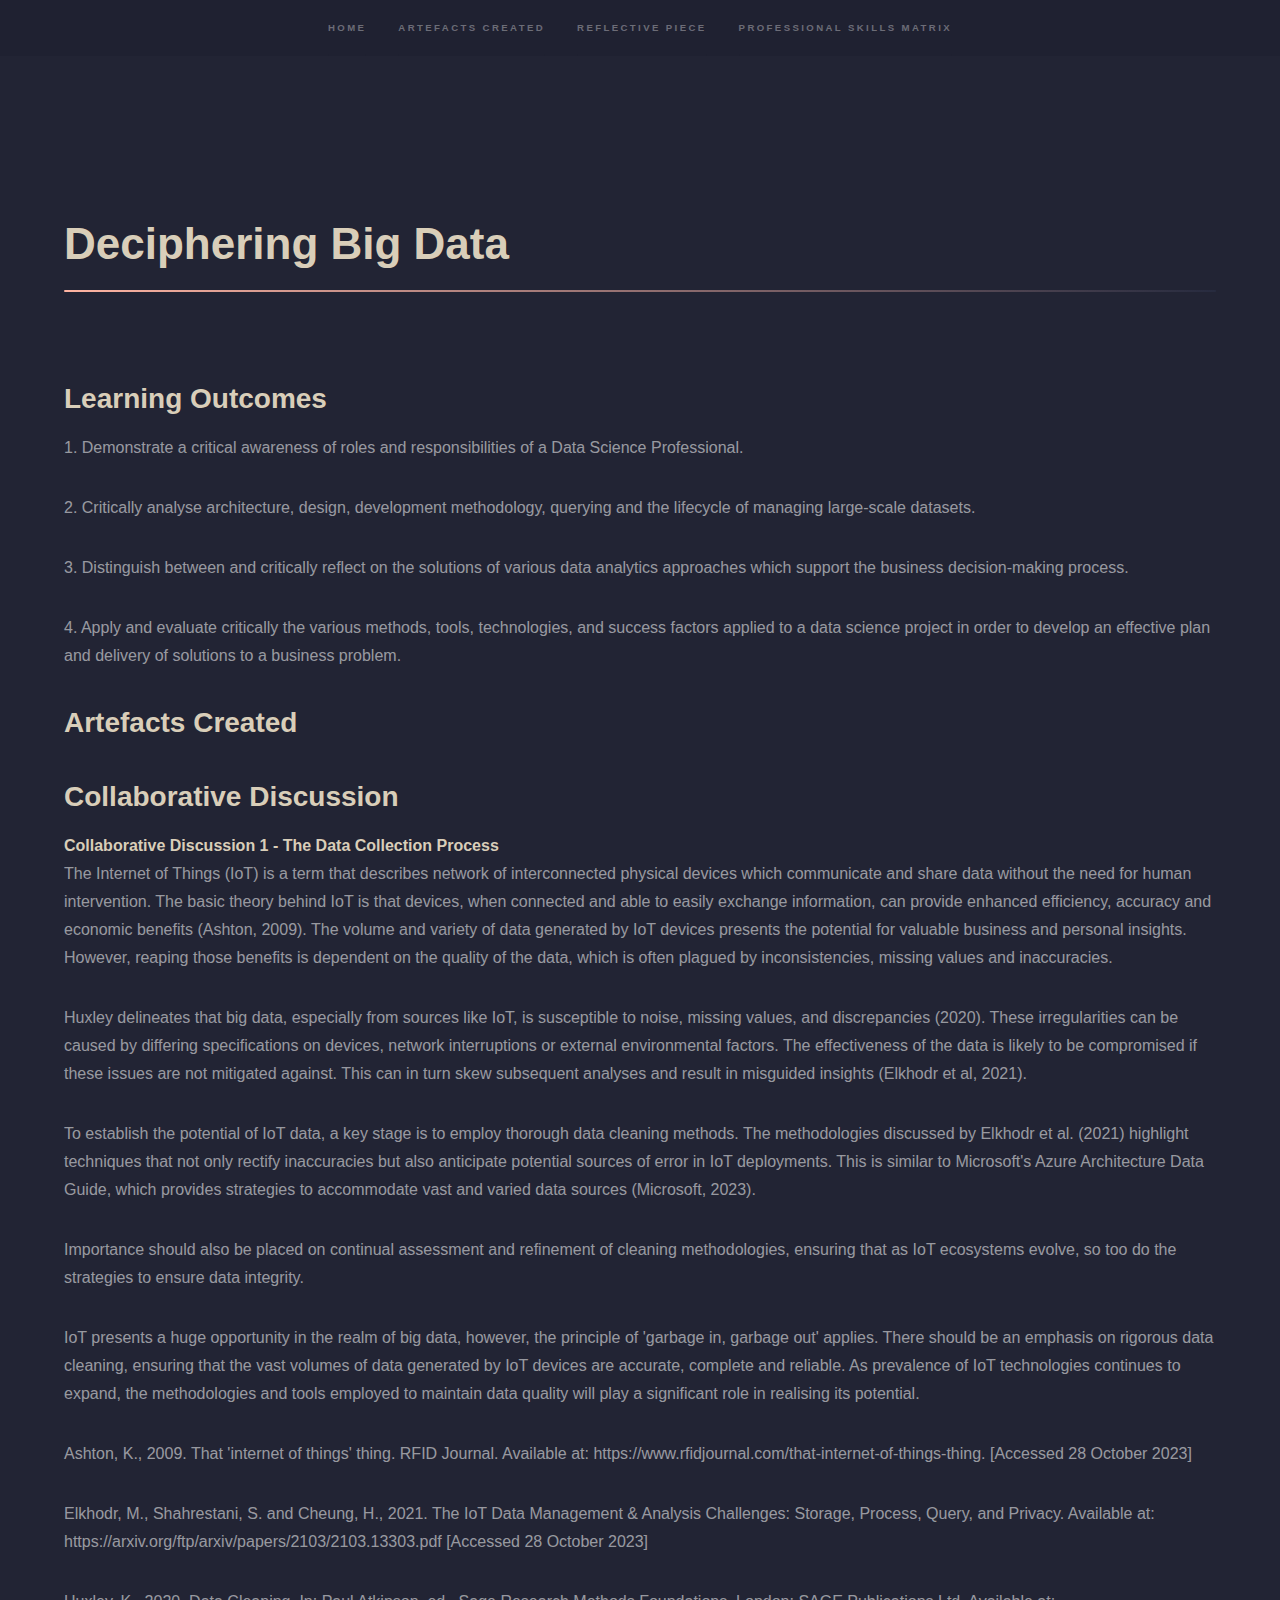
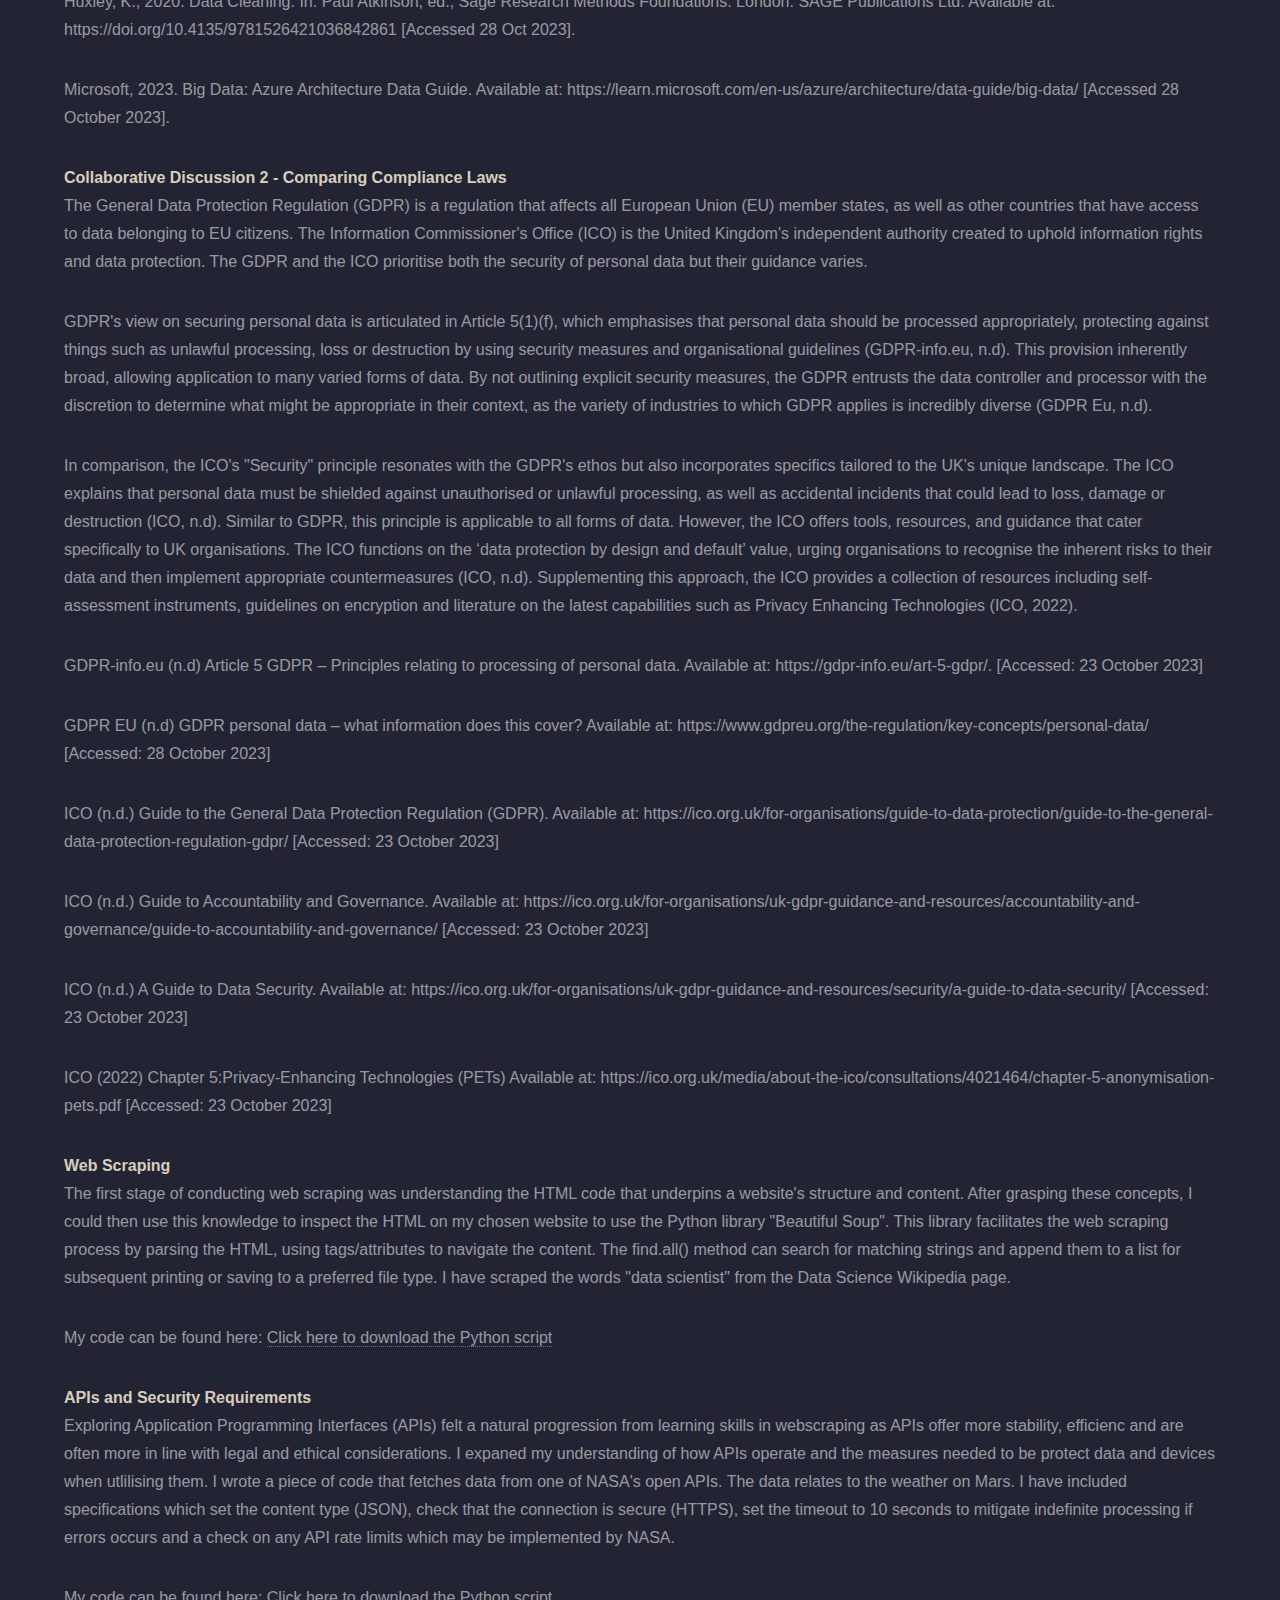
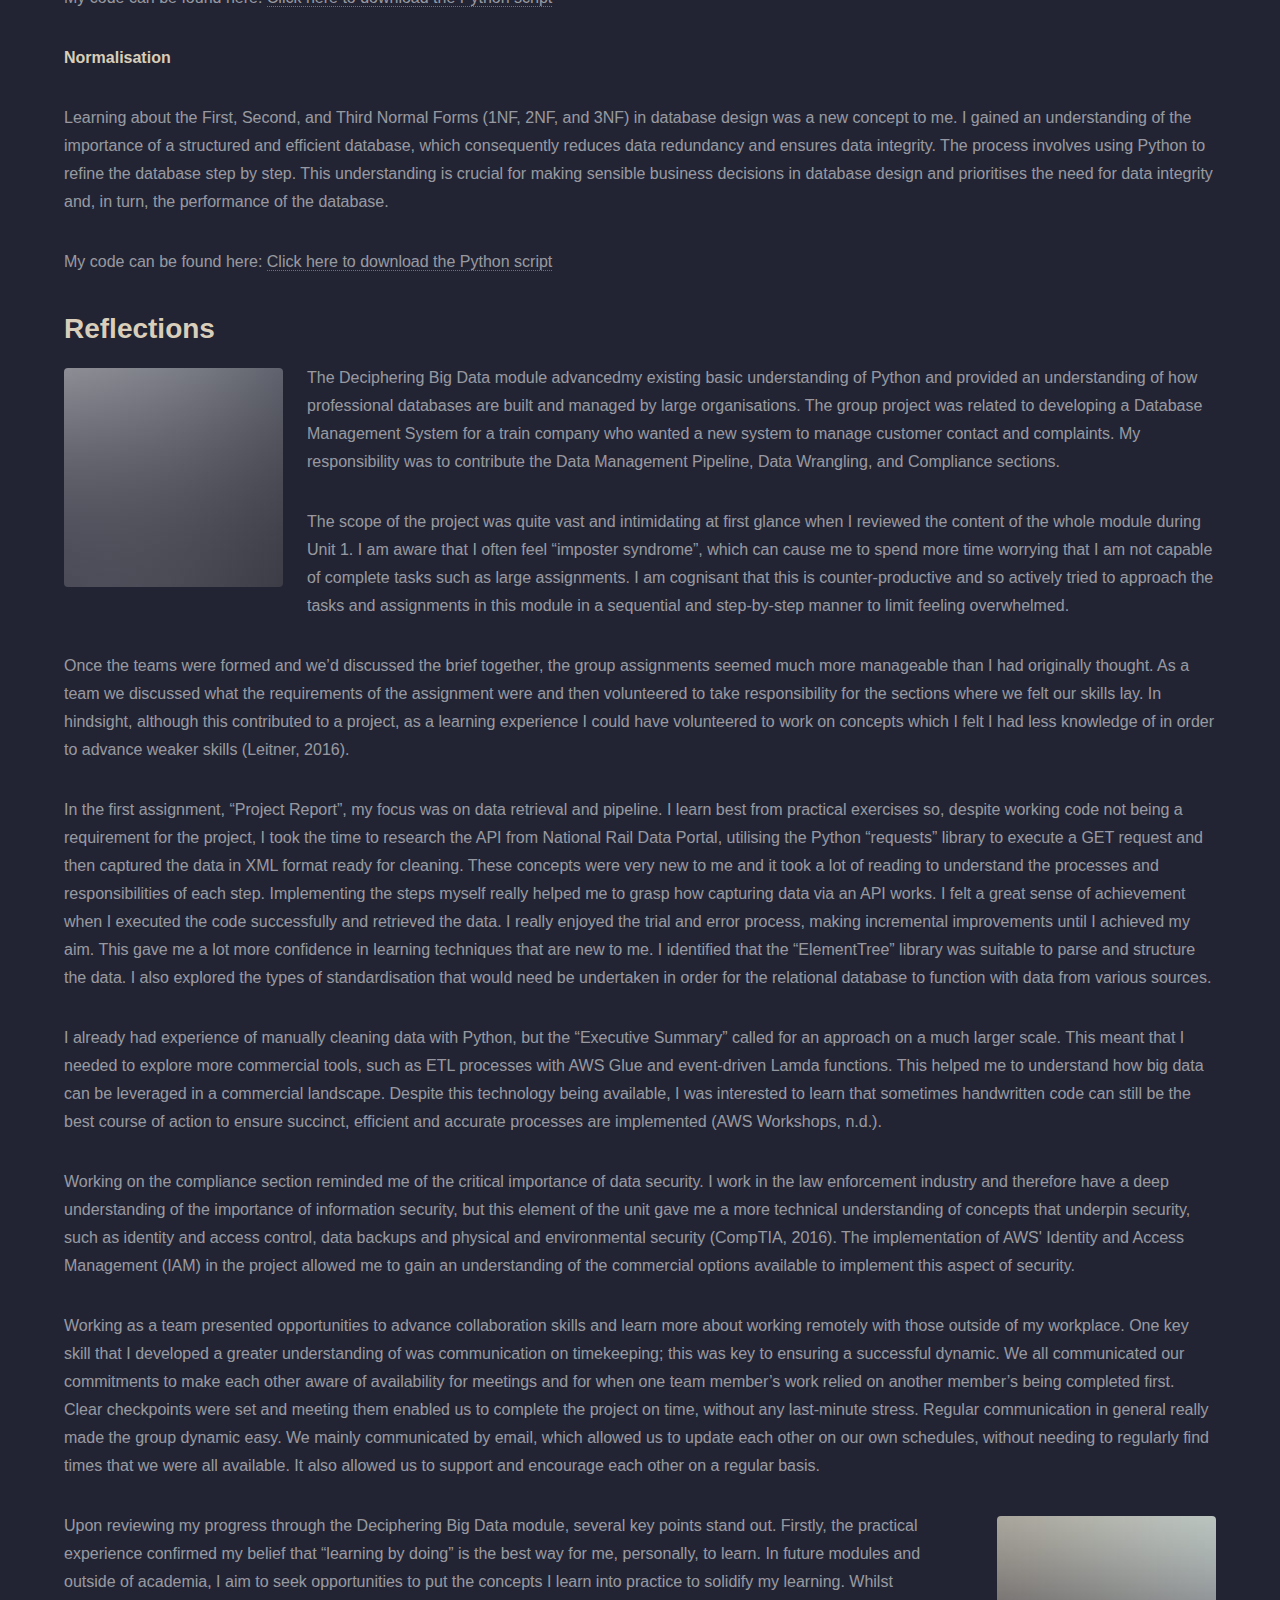
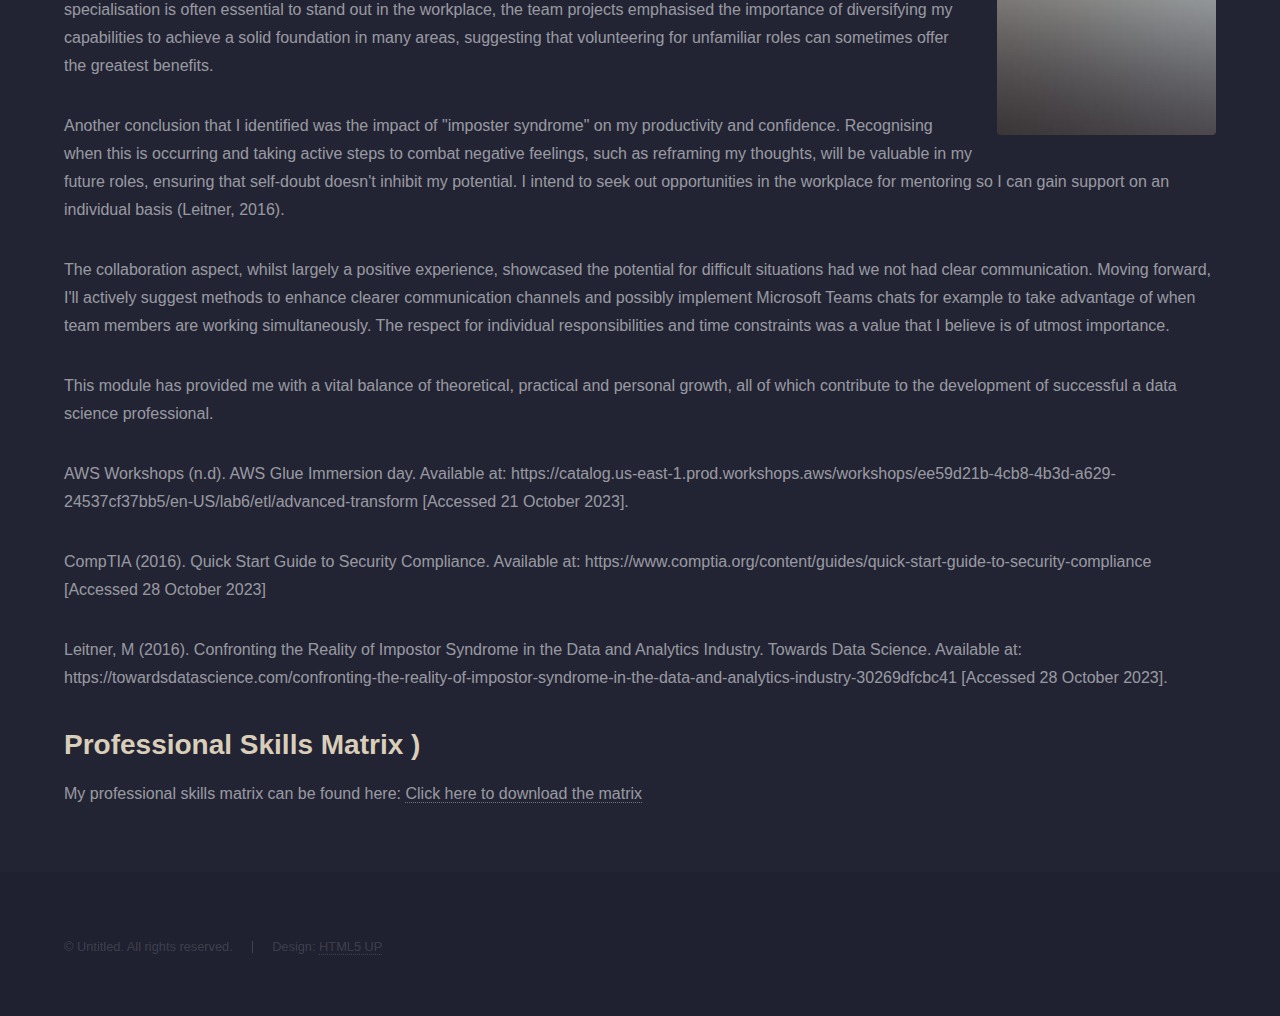
==== commit b8d0f6bf: "Update big_data.html" ====
--- a/big_data.html
+++ b/big_data.html
@@ -29,7 +29,7 @@
 							<li><a href="index.html">Home</a></li>
                            				<li><a href="#artefacts">Artefacts Created</a></li>
                             				<li><a href="#reflection">Reflective Piece</a></li>
-                            				<li><a href="#skills_matrix">Professional Skills Matrix and Action Plan</a></li>
+                            				<li><a href="#skills_matrix">Professional Skills Matrix</a></li>
 						</ul>
 					</nav>
 				</div>
@@ -129,10 +129,10 @@
 
                           
 
-                            <!-- Professional Skills Matrix and Action Plan (PDP) -->
+                            <!-- Professional Skills Matrix  -->
                             <section id="skills_matrix">
-                                <h2 class="major">Professional Skills Matrix and Action Plan (PDP)</h2>
-                                <p>Placeholder content</p>
+                                <h2 class="major">Professional Skills Matrix )</h2>
+                                <p> My professional skills matrix can be found here: <a href="Professional Skills Matrix.xlsx" download>Click here to download the matrix</a> </p>
                             </section>
                             
 						</div>
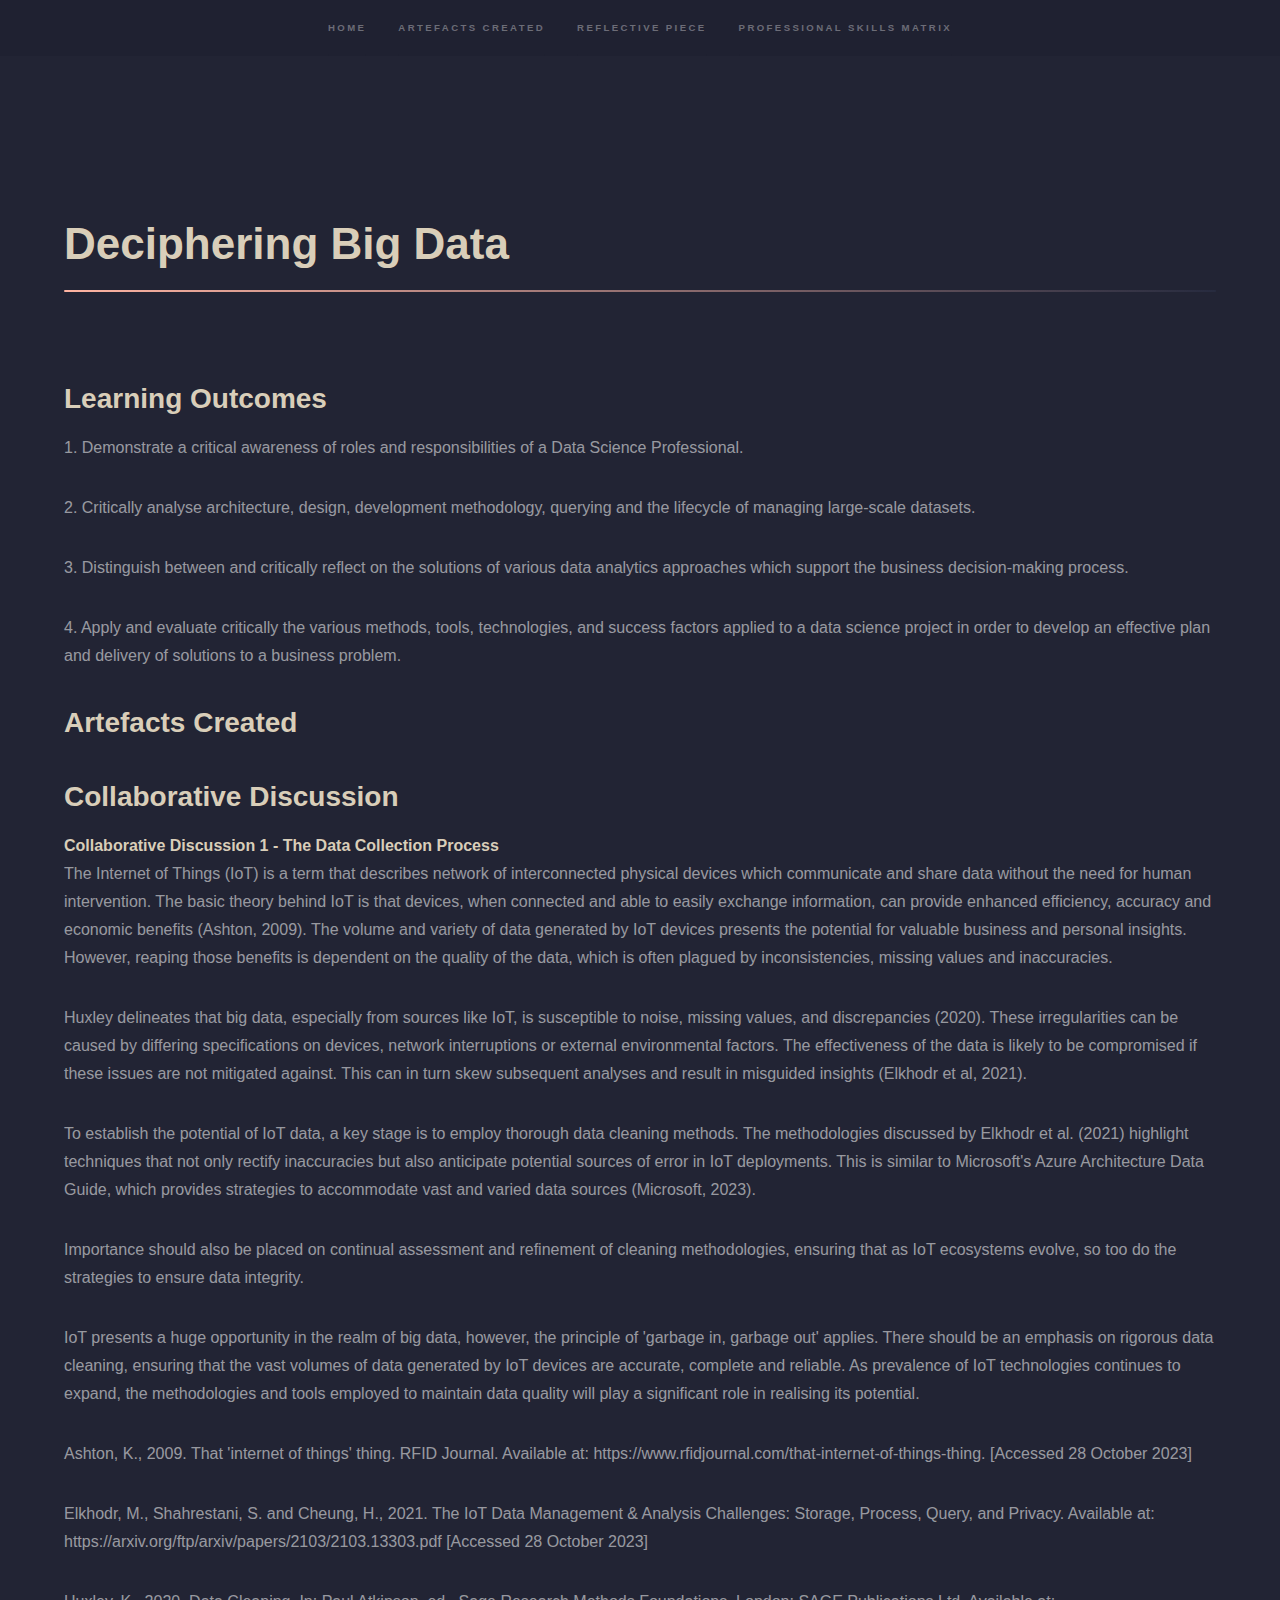
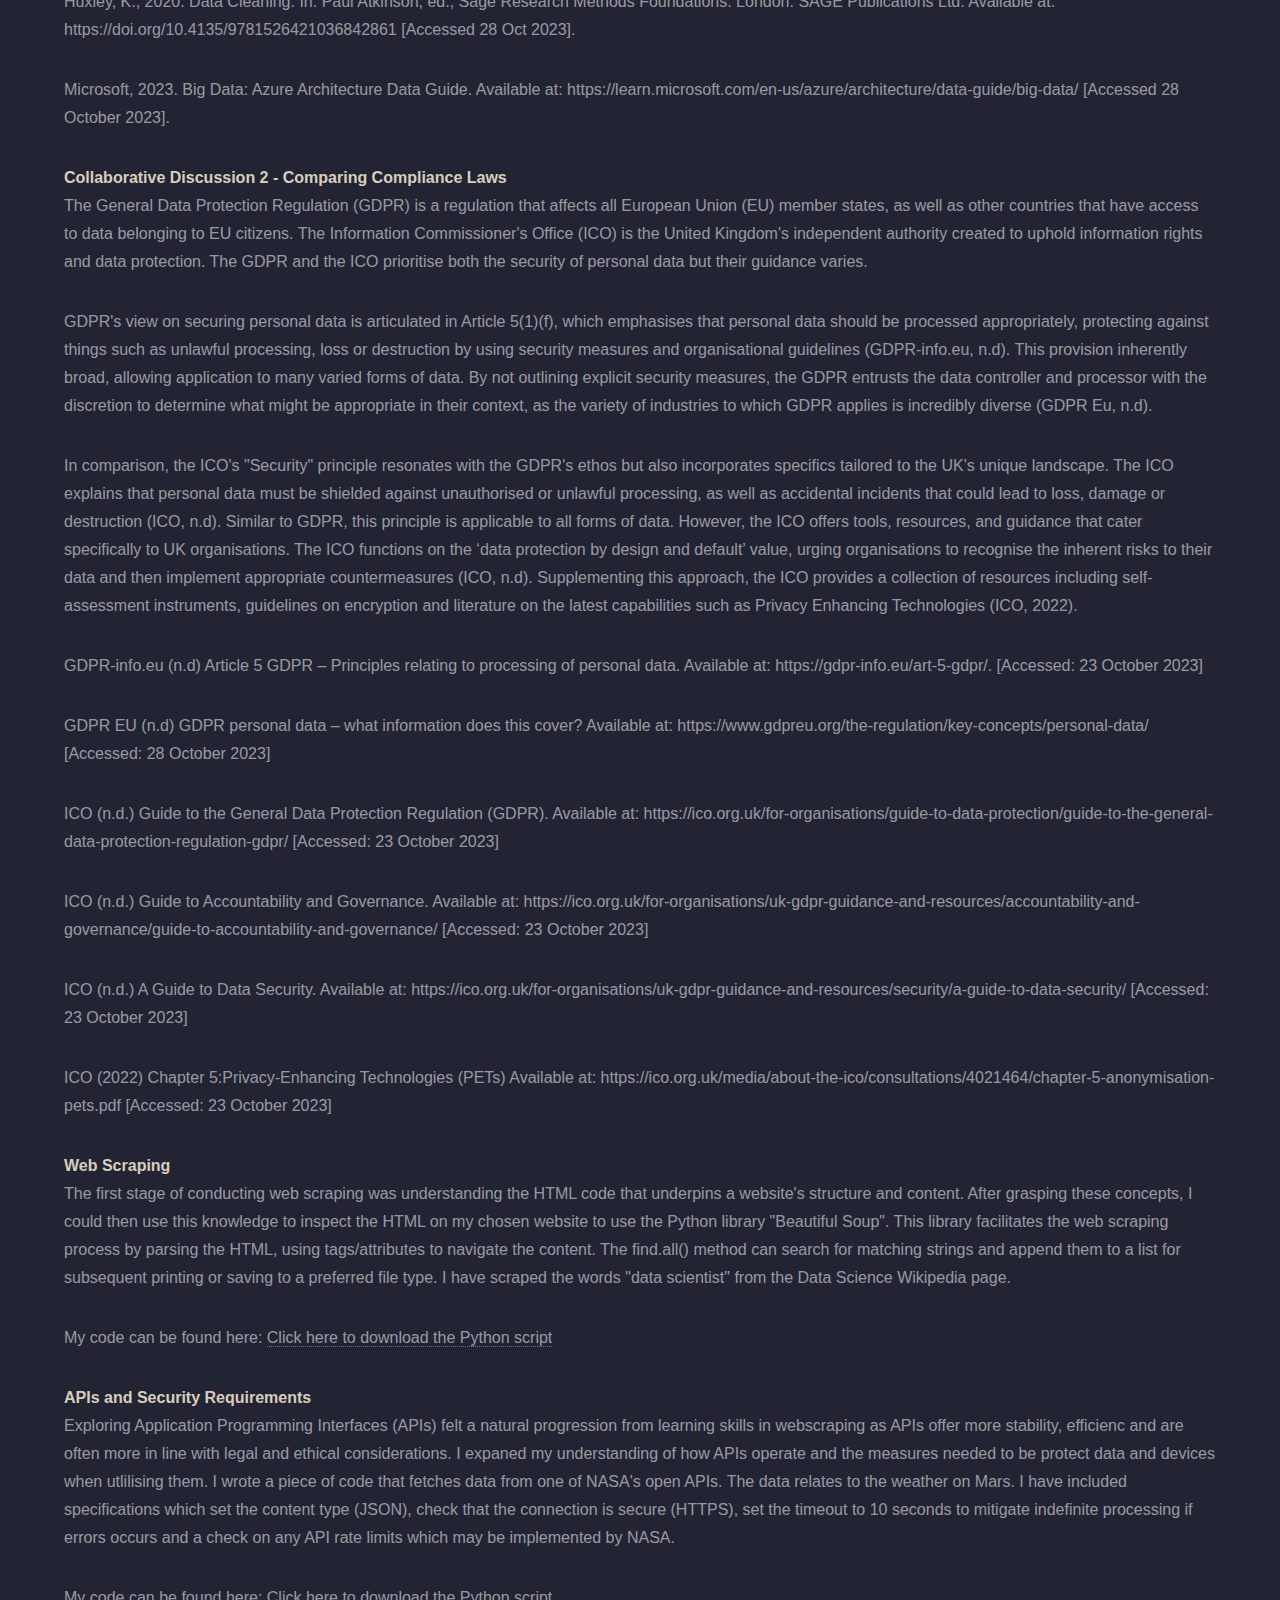
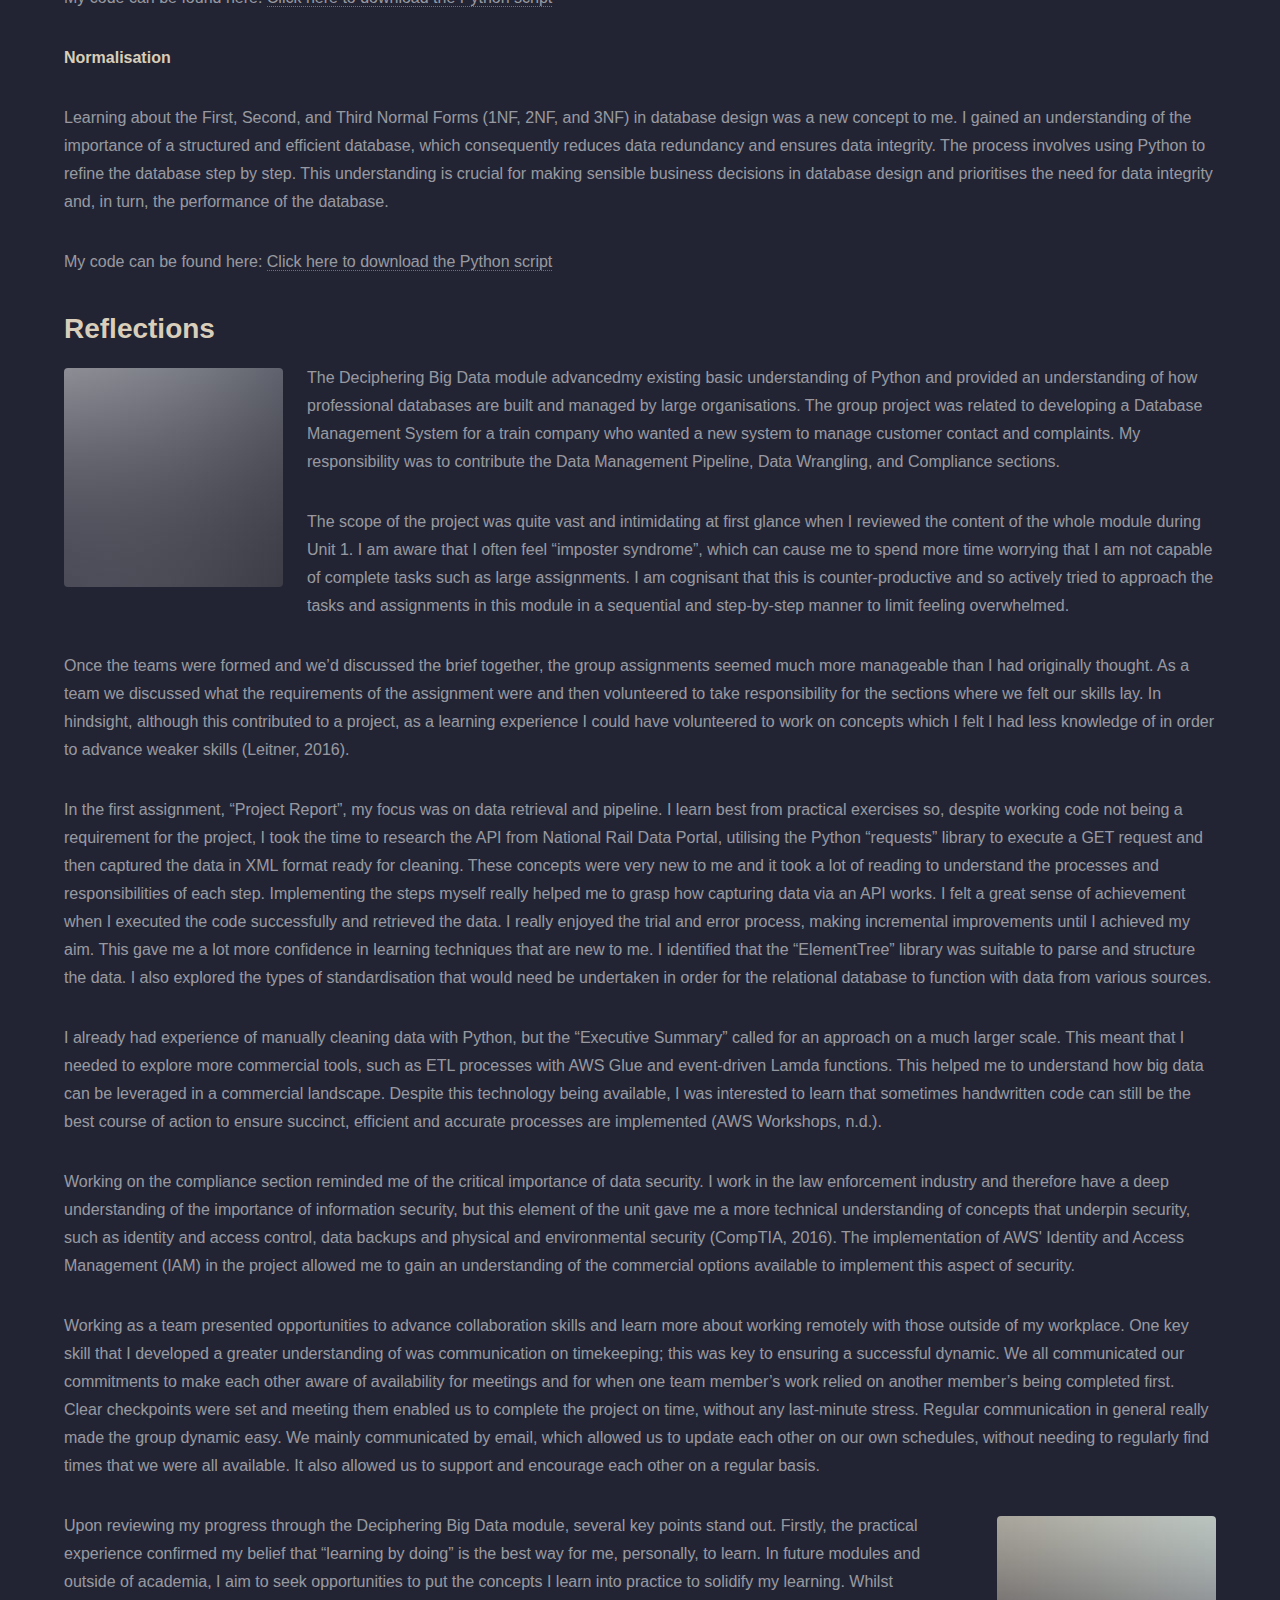
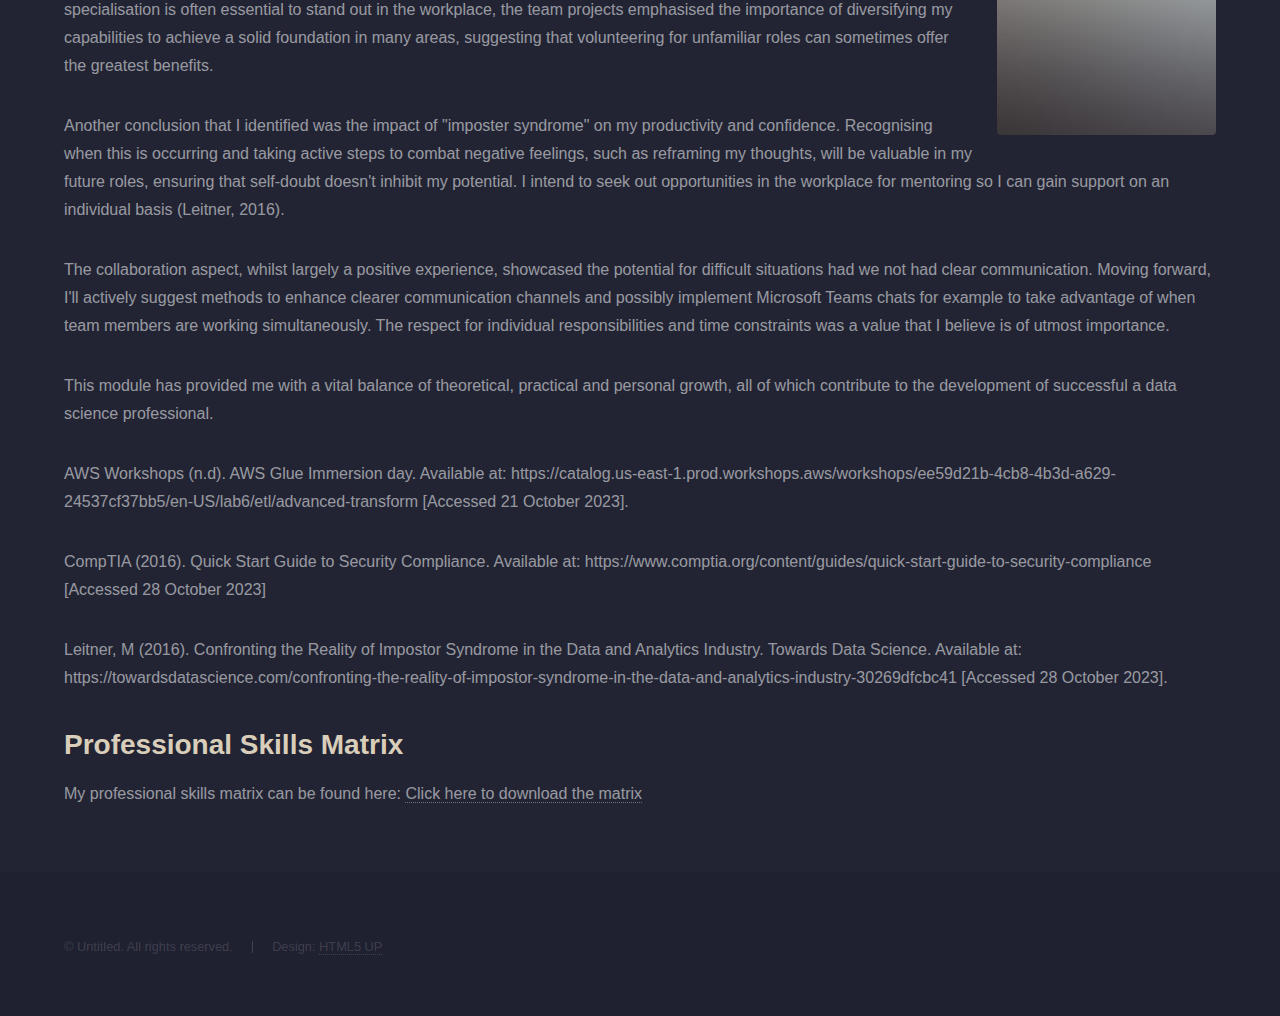
==== commit 4d178ded: "Update big_data.html" ====
--- a/big_data.html
+++ b/big_data.html
@@ -131,7 +131,7 @@
 
                             <!-- Professional Skills Matrix  -->
                             <section id="skills_matrix">
-                                <h2 class="major">Professional Skills Matrix )</h2>
+                                <h2 class="major">Professional Skills Matrix </h2>
                                 <p> My professional skills matrix can be found here: <a href="Professional Skills Matrix.xlsx" download>Click here to download the matrix</a> </p>
                             </section>
                             
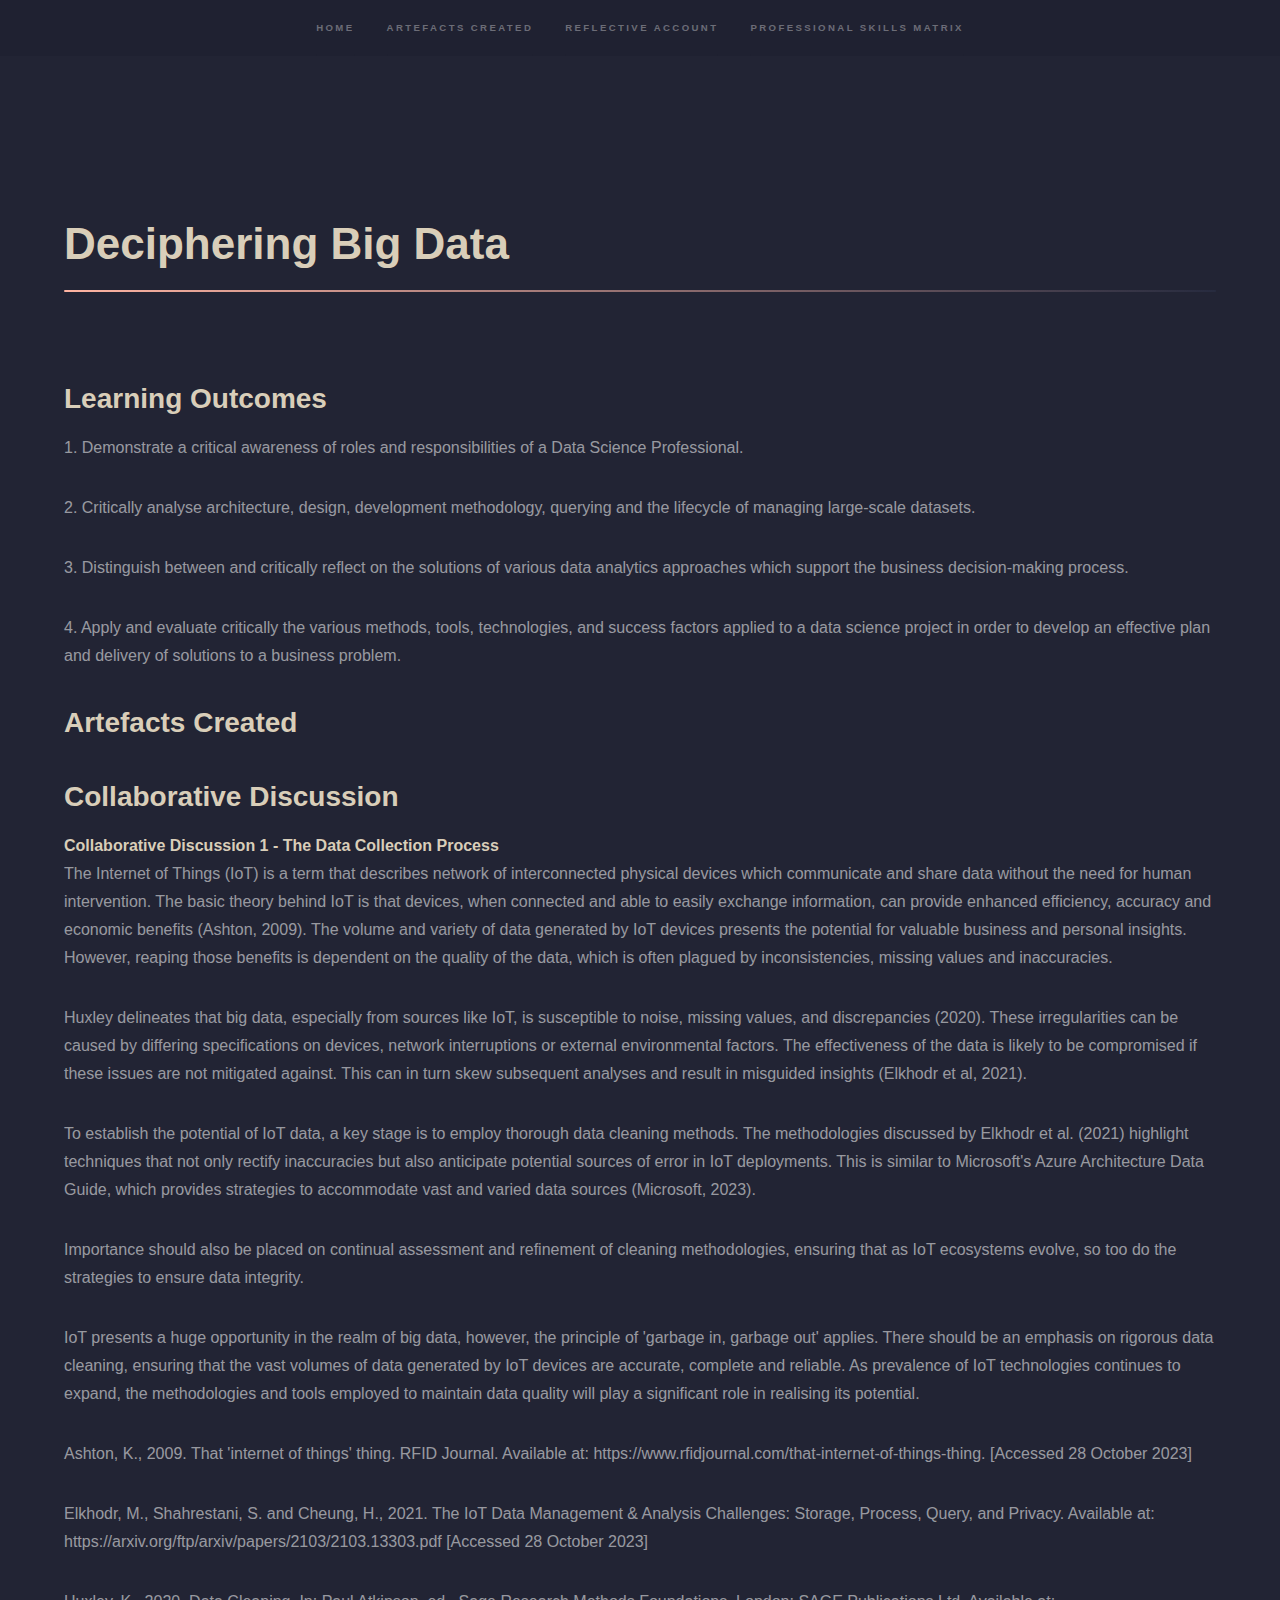
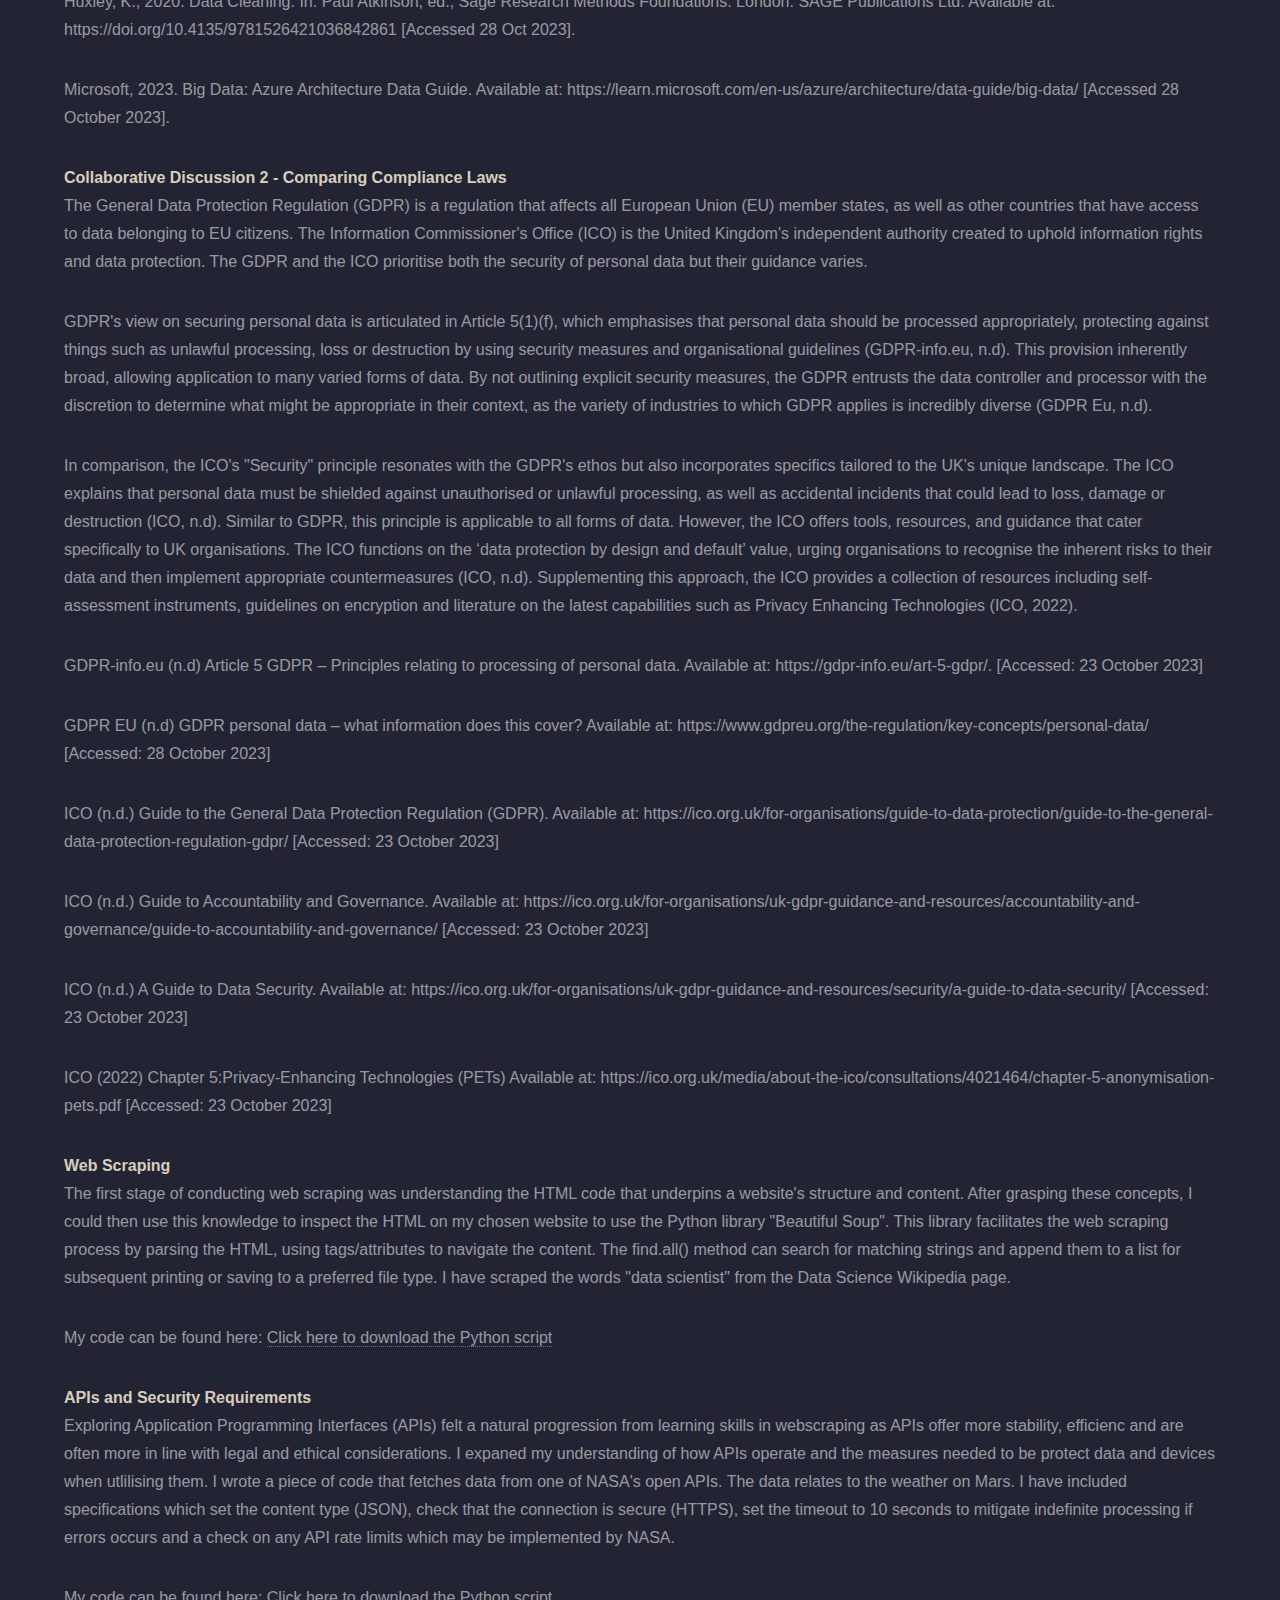
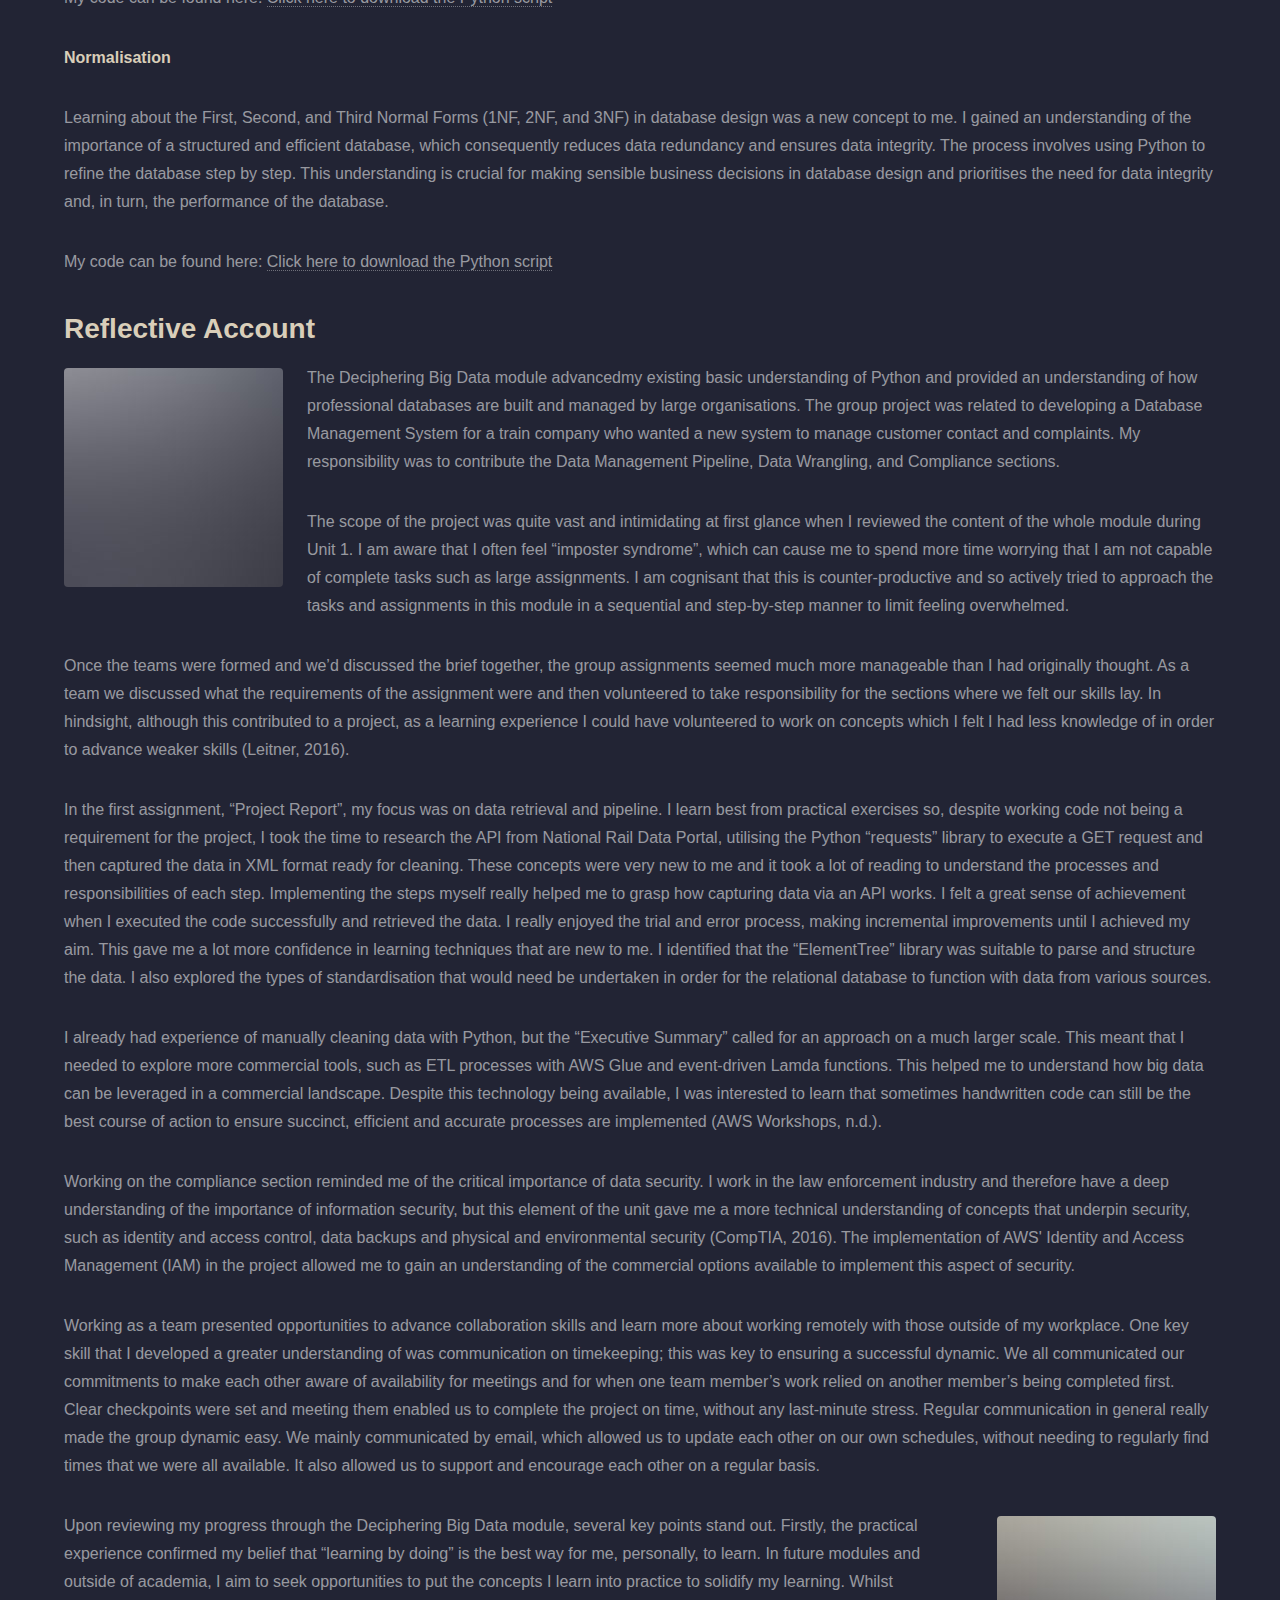
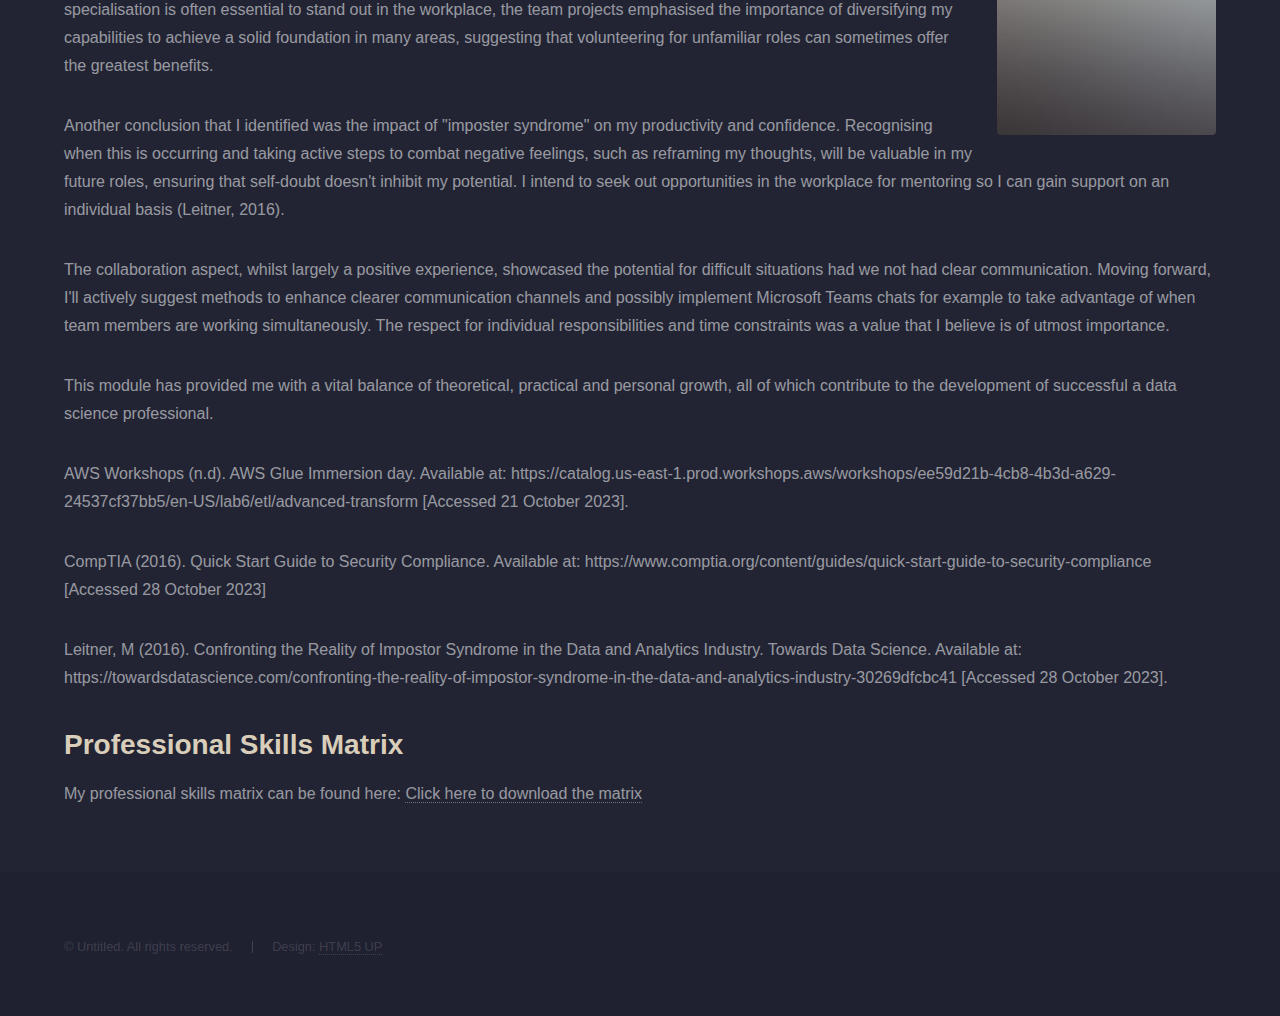
==== commit 2bc52a0c: "Update big_data.html" ====
--- a/big_data.html
+++ b/big_data.html
@@ -28,7 +28,7 @@
 						<ul>
 							<li><a href="index.html">Home</a></li>
                            				<li><a href="#artefacts">Artefacts Created</a></li>
-                            				<li><a href="#reflection">Reflective Piece</a></li>
+                            				<li><a href="#reflection">Reflective Account</a></li>
                             				<li><a href="#skills_matrix">Professional Skills Matrix</a></li>
 						</ul>
 					</nav>
@@ -106,9 +106,9 @@
 				    
 			    </section>
 
-                            <!-- Reflective Piece -->
+                            <!-- Reflective Account -->
                             <section id="reflection">
-                                <h2 class="major">Reflections</h2>
+                                <h2 class="major">Reflective Account</h2>
 					<p><span class="image left"><img src="images/pic05.jpg" alt="" /></span>  The Deciphering Big Data module advancedmy existing basic understanding of Python and provided an understanding of how professional databases are built and managed by large organisations.  The group project was related to developing a Database Management System for a train company who wanted a new system to manage customer contact and complaints. My responsibility was to contribute the Data Management Pipeline, Data Wrangling, and Compliance sections. </p>
 <p> The scope of the project was quite vast and intimidating at first glance when I reviewed the content of the whole module during Unit 1. I am aware that I often feel “imposter syndrome”, which can cause me to spend more time worrying that I am not capable of complete tasks such as large assignments. I am cognisant that this is counter-productive and so actively tried to approach the tasks and assignments in this module in a sequential and step-by-step manner to limit feeling overwhelmed. </p>
 <p> Once the teams were formed and we’d discussed the brief together, the group assignments seemed much more manageable than I had originally thought. As a team we discussed what the requirements of the assignment were and then volunteered to take responsibility for the sections where we felt our skills lay. In hindsight, although this contributed to a project, as a learning experience I could have volunteered to work on concepts which I felt I had less knowledge of in order to advance weaker skills (Leitner, 2016). </p>
